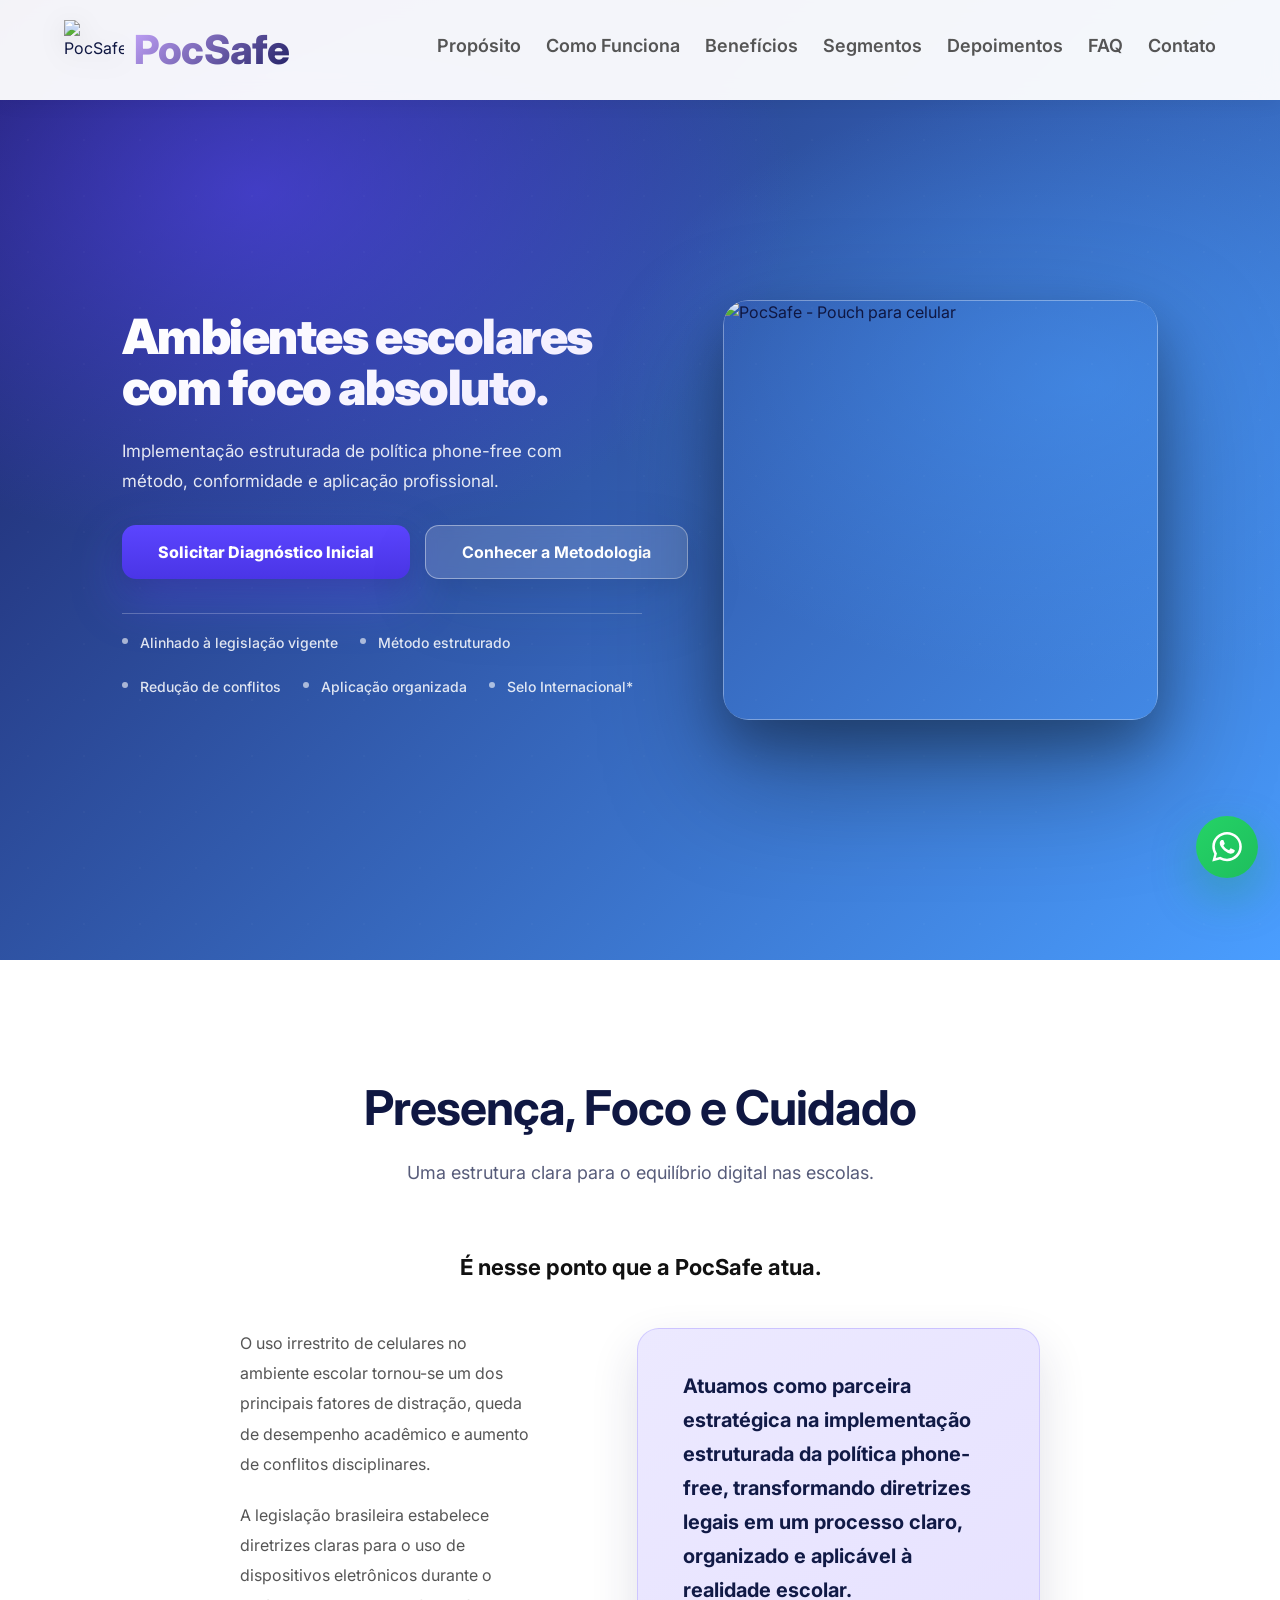
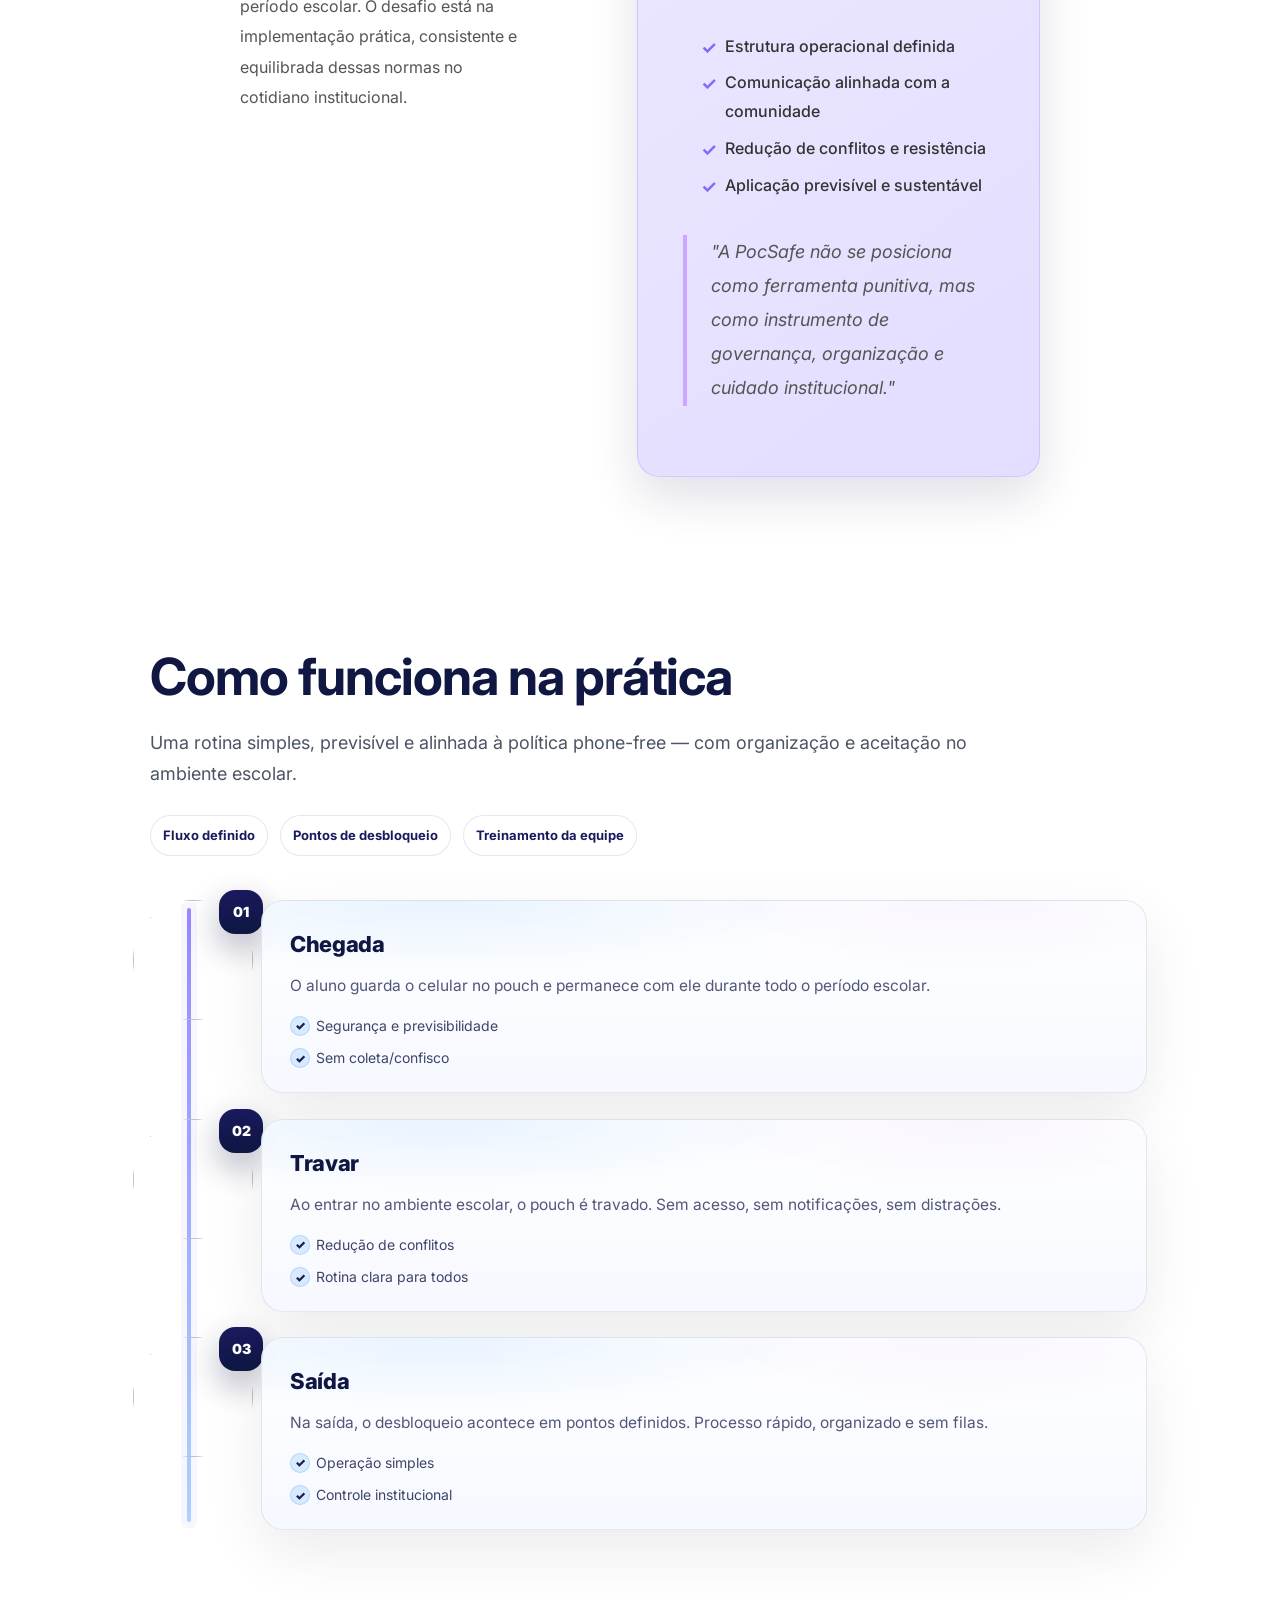
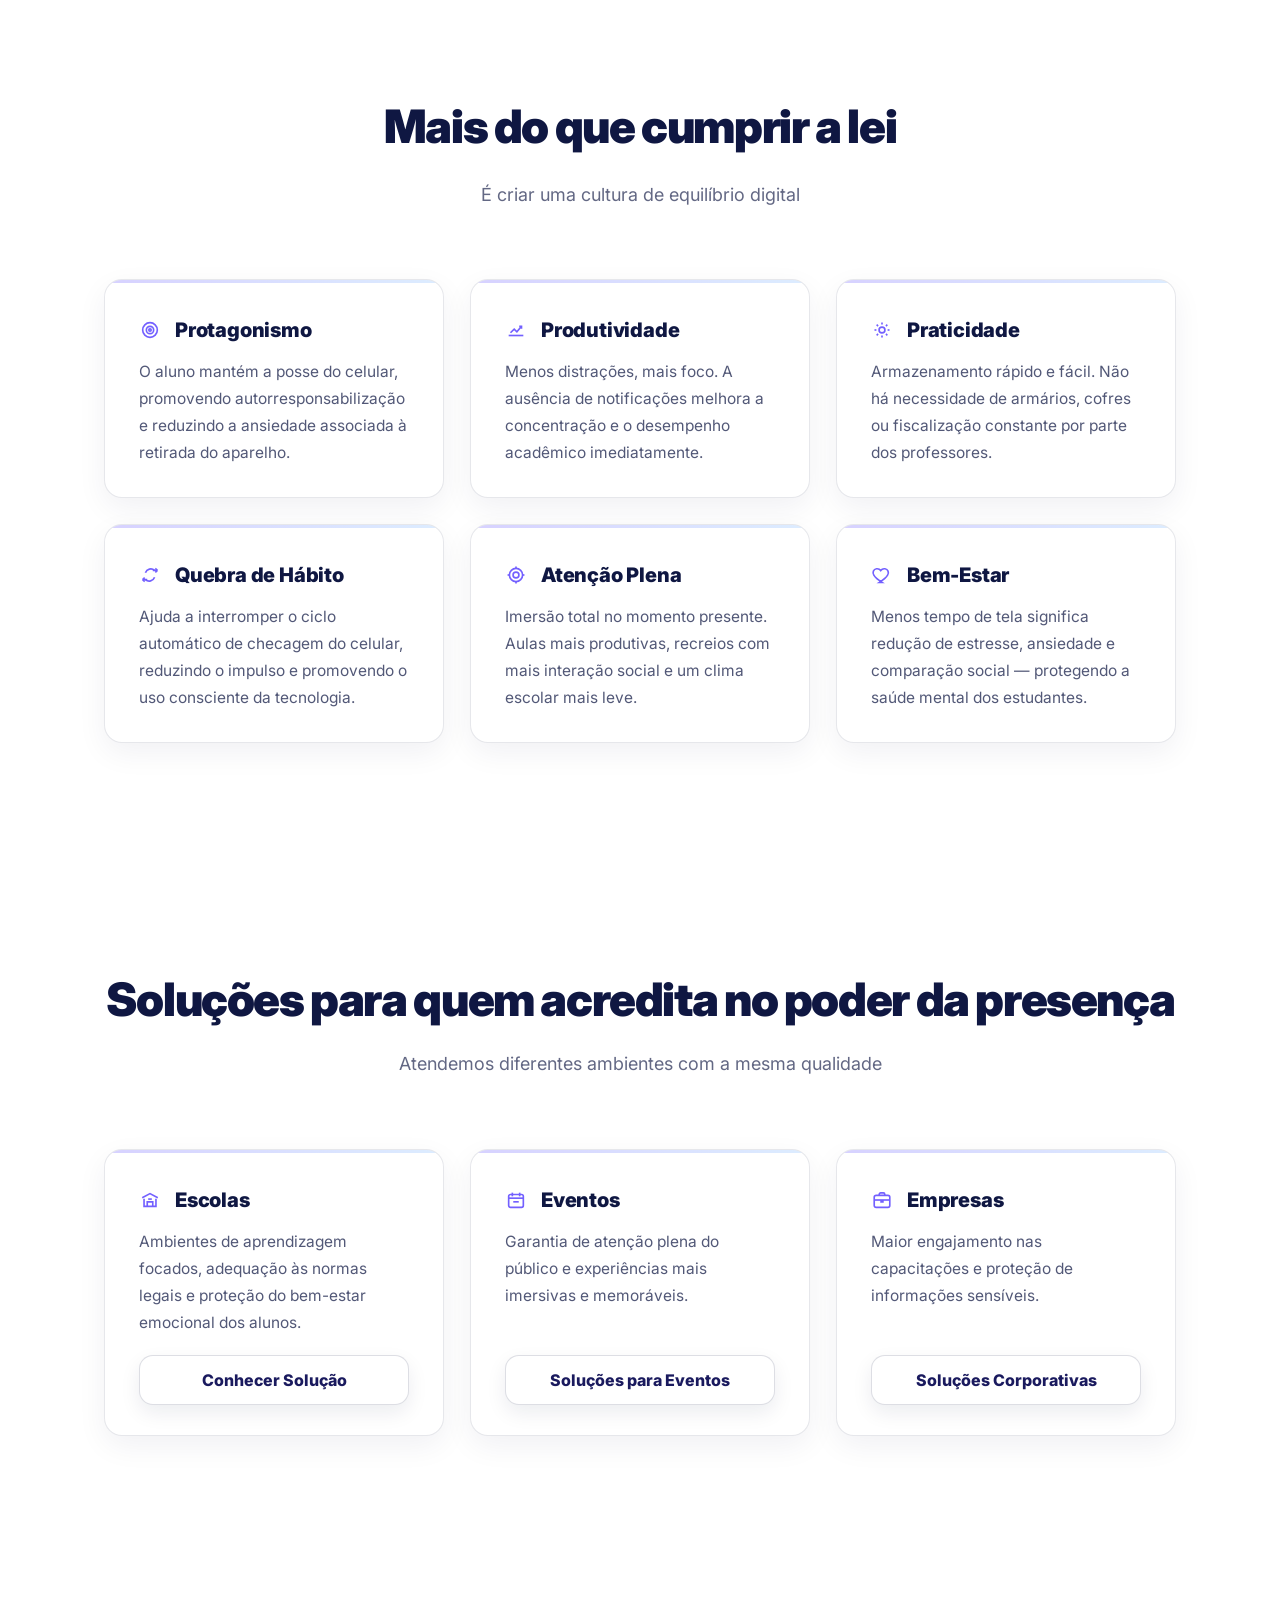
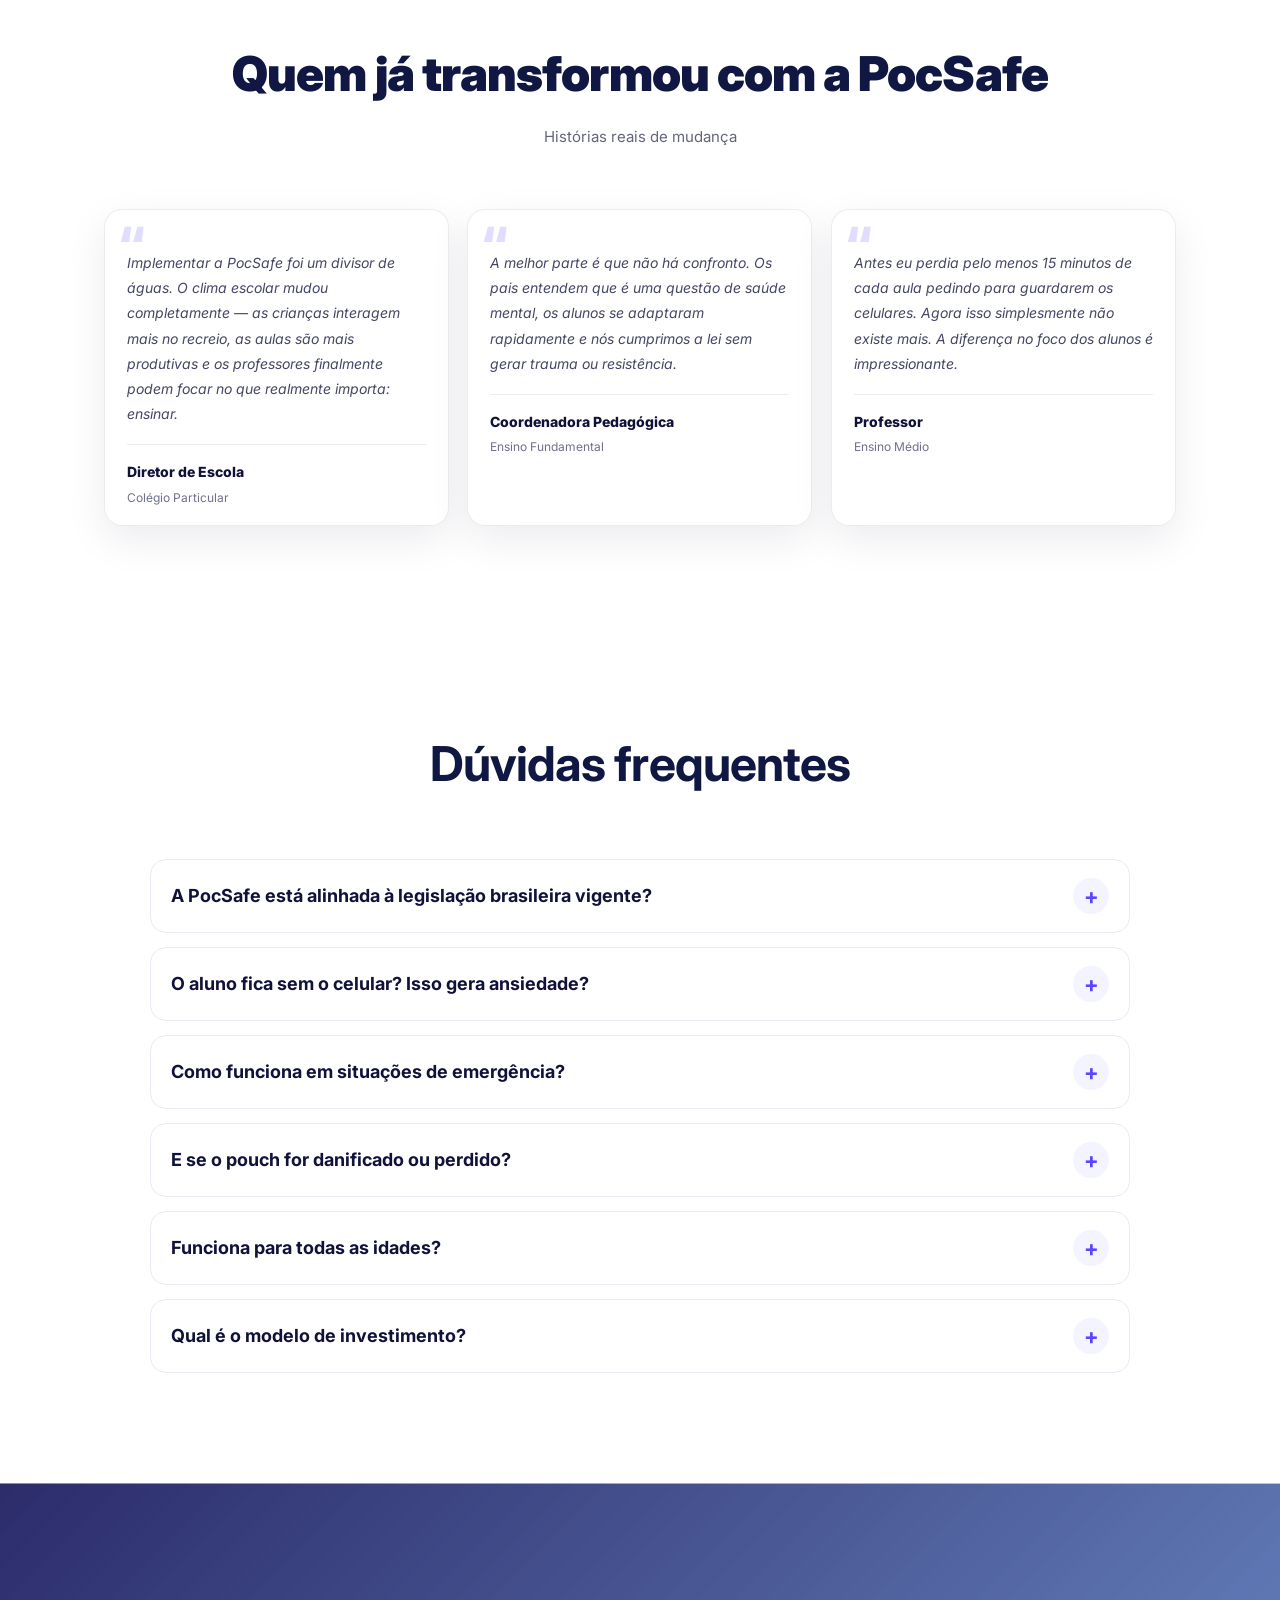
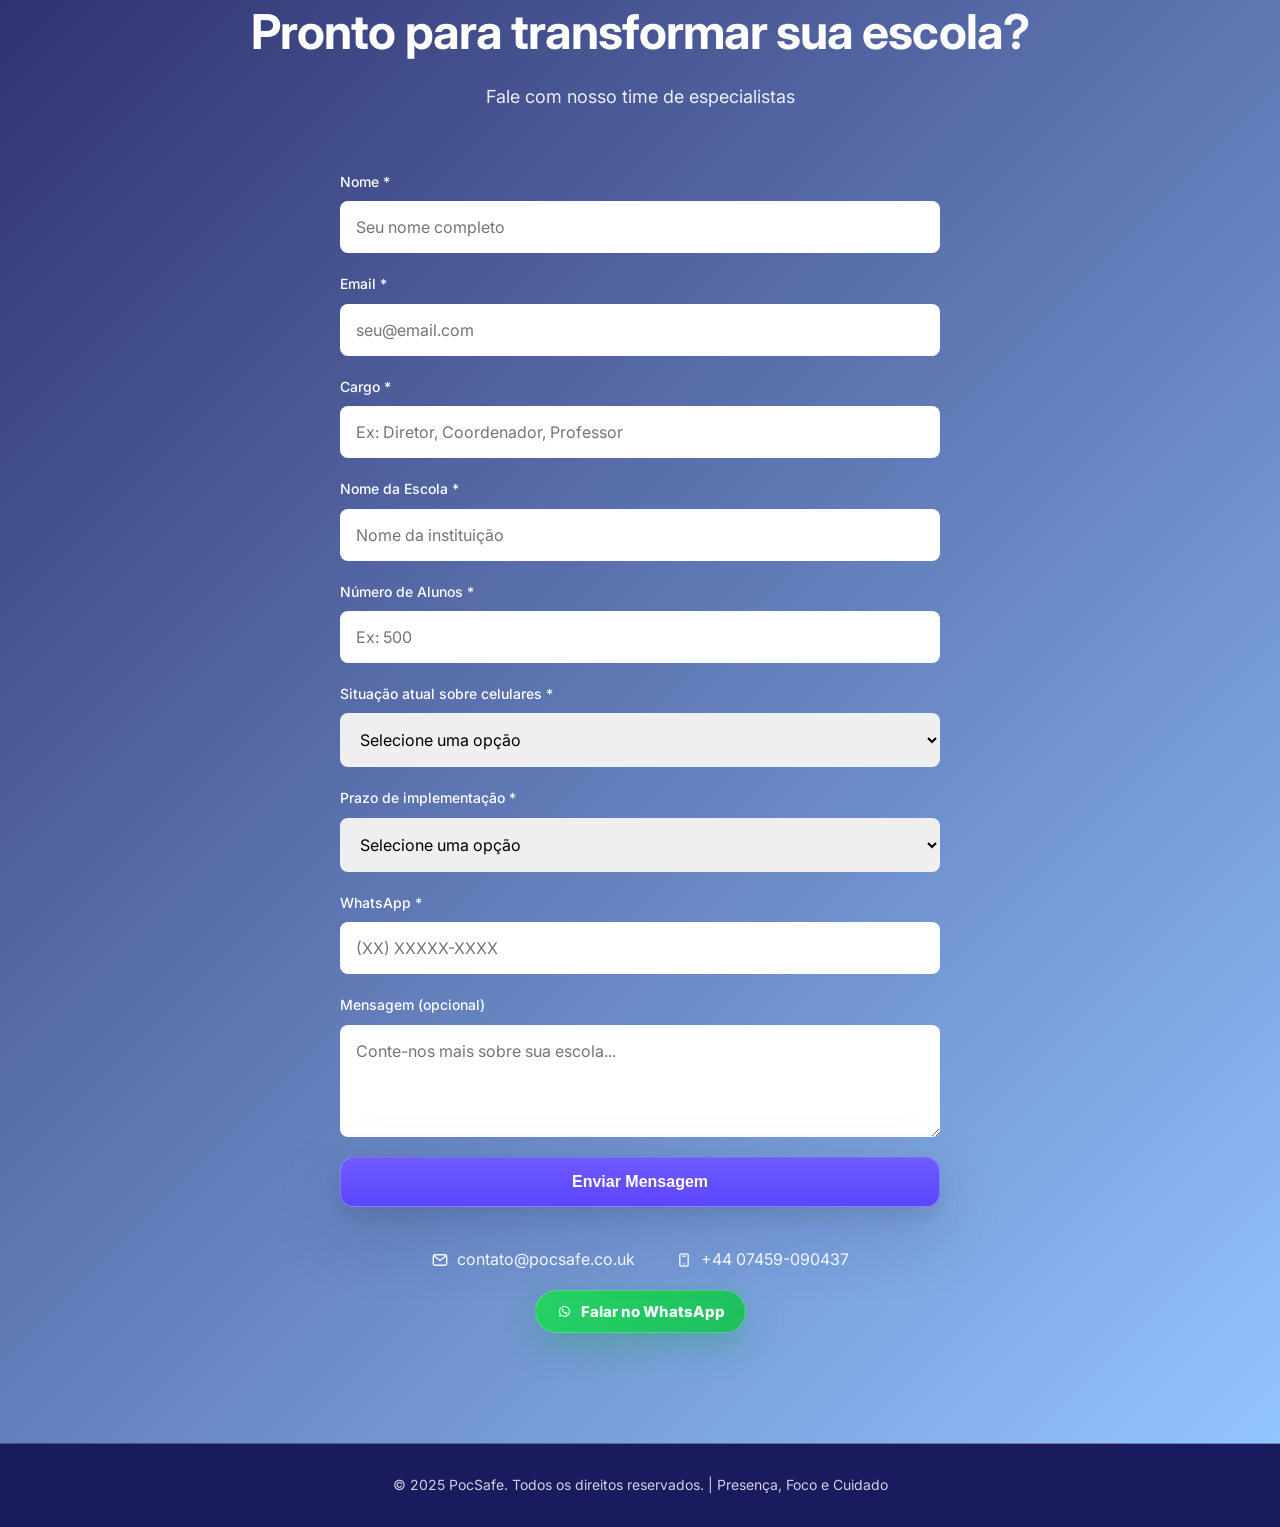
==== index.html @ 7e81cabc "Add files via upload" ====
<!doctype html>
<html lang="pt-BR">
  <head>
    <meta charset="UTF-8" />
    <meta name="viewport" content="width=device-width, initial-scale=1.0" />
    <title>PocSafe - Conectados ao que importa</title>

    <!-- Fonte do Google -->
    <link
      href="https://fonts.googleapis.com/css2?family=Inter:wght@300;400;500;600;700;800;900&display=swap"
      rel="stylesheet"
    />

    <!-- CSS -->
    <link rel="stylesheet" href="styles.css" />
  </head>
  <body>
    <!-- NAVEGAÇÃO -->
    <nav class="nav">
      <div
        class="brand"
        onclick="voltarAoTopo()"
        role="button"
        aria-label="Voltar ao topo"
      >
        <img
          class="brand-mark"
          src="assets/images/logo-120.png"
          srcset="assets/images/logo-120.png 1x, assets/images/logo-240.png 2x"
          alt="PocSafe"
          width="60"
          height="60"
          decoding="async"
        />
        <span class="brand-text">PocSafe</span>
      </div>

      <ul class="nav-links" id="navLinks">
        <li><a href="#proposito">Propósito</a></li>
        <li><a href="#como-funciona">Como Funciona</a></li>
        <li><a href="#beneficios">Benefícios</a></li>
        <li><a href="#segmentos">Segmentos</a></li>
        <li><a href="#depoimentos">Depoimentos</a></li>
        <li><a href="#faq">FAQ</a></li>
        <li><a href="#contato">Contato</a></li>
      </ul>

      <button
        class="mobile-menu"
        type="button"
        onclick="toggleMenu()"
        aria-label="Abrir menu"
      >
        <span></span>
        <span></span>
        <span></span>
      </button>
    </nav>

    <main>
      <!-- HERO -->
      <section class="hero" id="topo">
        <div class="container hero-inner">
          <!-- LEFT -->
          <div class="hero-left">
            <h1 class="hero-title">Ambientes escolares com foco absoluto.</h1>

            <p class="hero-subtitle">
              Implementação estruturada de política phone-free com método,
              conformidade e aplicação profissional.
            </p>

            <div class="hero-buttons">
              <a href="#contato" class="btn btn-primary"
                ><span class="cta-desktop">Solicitar Diagnóstico Inicial</span
                ><span class="cta-mobile">Solicitar Diagnóstico</span></a
              >
              <a href="#como-funciona" class="btn btn-secondary"
                ><span class="cta-desktop">Conhecer a Metodologia</span
                ><span class="cta-mobile">Ver Metodologia</span></a
              >
            </div>

            <div class="hero-features-inline">
              <span>Alinhado à legislação vigente</span>
              <span>Método estruturado</span>
              <span>Redução de conflitos</span>
              <span>Aplicação organizada</span>
              <span class="has-tooltip">
                Selo Internacional*
                <span class="tooltip-text">
                  *O selo é concedido por entidade certificadora independente
                  sediada no Reino Unido. A PocSafe atua como parceira
                  estratégica e intermediadora do processo no Brasil.*
                </span>
              </span>
            </div>
          </div>

          <!-- RIGHT -->
          <div class="hero-right">
            <div class="hero-image-wrap">
              <img
                src="assets/images/alunocorredor-960.png"
                srcset="
                  assets/images/alunocorredor-960.png  960w,
                  assets/images/alunocorredor.png     1536w
                "
                sizes="(max-width: 980px) 92vw, 580px"
                alt="PocSafe - Pouch para celular"
                class="hero-image"
                loading="eager"
                decoding="async"
              />
            </div>
          </div>
        </div>
      </section>

      <!-- PROPÓSITO -->
      <section class="section proposito" id="proposito">
        <div class="container">
          <h2 class="section-title animate-on-scroll">
            Presença, Foco e Cuidado
          </h2>

          <p class="section-subtitle animate-on-scroll">
            Uma estrutura clara para o equilíbrio digital nas escolas.
          </p>

          <div class="proposito-content animate-on-scroll">
            <p class="highlight">É nesse ponto que a PocSafe atua.</p>

            <div class="proposito-grid">
              <div class="proposito-left">
                <p>
                  O uso irrestrito de celulares no ambiente escolar tornou-se um
                  dos principais fatores de distração, queda de desempenho
                  acadêmico e aumento de conflitos disciplinares.
                </p>

                <p>
                  A legislação brasileira estabelece diretrizes claras para o
                  uso de dispositivos eletrônicos durante o período escolar. O
                  desafio está na implementação prática, consistente e
                  equilibrada dessas normas no cotidiano institucional.
                </p>
              </div>

              <div class="proposito-right">
                <p class="manifesto">
                  Atuamos como parceira estratégica na implementação estruturada
                  da política phone-free, transformando diretrizes legais em um
                  processo claro, organizado e aplicável à realidade escolar.
                </p>

                <ul class="proposito-list">
                  <li>Estrutura operacional definida</li>
                  <li>Comunicação alinhada com a comunidade</li>
                  <li>Redução de conflitos e resistência</li>
                  <li>Aplicação previsível e sustentável</li>
                </ul>

                <div class="quote">
                  "A PocSafe não se posiciona como ferramenta punitiva, mas como
                  instrumento de governança, organização e cuidado
                  institucional."
                </div>
              </div>
            </div>
          </div>
        </div>
      </section>

      <!-- COMO FUNCIONA -->
      <section class="como-funciona" id="como-funciona">
        <div class="container">
          <header class="cf-head animate-on-scroll">
            <h2 class="cf-title">Como funciona na prática</h2>
            <p class="cf-subtitle">
              Uma rotina simples, previsível e alinhada à política phone-free —
              com organização e aceitação no ambiente escolar.
            </p>

            <div class="cf-proof">
              <span>Fluxo definido</span>
              <span>Pontos de desbloqueio</span>
              <span>Treinamento da equipe</span>
            </div>
          </header>

          <div class="cf-flow">
            <div class="cf-line" aria-hidden="true"></div>

            <article class="cf-step cf-step-image animate-on-scroll">
              <div class="cf-bubble">
                <div class="cf-badge">01</div>
                <div class="cf-icon" aria-hidden="true">
                  <img
                    src="assets/images/pocsafearrive-square.png"
                    srcset="
                      assets/images/pocsafearrive-square.png      1x,
                      assets/images/pocsafearrive-square-1024.png 2x
                    "
                    alt=""
                    width="120"
                    height="120"
                    decoding="async"
                  />
                </div>
              </div>

              <div class="cf-card">
                <h3>Chegada</h3>
                <p>
                  O aluno guarda o celular no pouch e permanece com ele durante
                  todo o período escolar.
                </p>
                <ul>
                  <li>Segurança e previsibilidade</li>
                  <li>Sem coleta/confisco</li>
                </ul>
              </div>
            </article>

            <article class="cf-step cf-step-image animate-on-scroll">
              <div class="cf-bubble">
                <div class="cf-badge">02</div>
                <div class="cf-icon" aria-hidden="true">
                  <img
                    src="assets/images/pocsafesecure-square.png"
                    srcset="
                      assets/images/pocsafesecure-square.png      1x,
                      assets/images/pocsafesecure-square-1024.png 2x
                    "
                    alt=""
                    width="120"
                    height="120"
                    decoding="async"
                  />
                </div>
              </div>

              <div class="cf-card">
                <h3>Travar</h3>
                <p>
                  Ao entrar no ambiente escolar, o pouch é travado. Sem acesso,
                  sem notificações, sem distrações.
                </p>
                <ul>
                  <li>Redução de conflitos</li>
                  <li>Rotina clara para todos</li>
                </ul>
              </div>
            </article>

            <article class="cf-step cf-step-image animate-on-scroll">
              <div class="cf-bubble">
                <div class="cf-badge">03</div>
                <div class="cf-icon" aria-hidden="true">
                  <img
                    src="assets/images/pocsafeopen-square.png"
                    srcset="
                      assets/images/pocsafeopen-square.png      1x,
                      assets/images/pocsafeopen-square-1024.png 2x
                    "
                    alt=""
                    width="120"
                    height="120"
                    decoding="async"
                  />
                </div>
              </div>

              <div class="cf-card">
                <h3>Saída</h3>
                <p>
                  Na saída, o desbloqueio acontece em pontos definidos. Processo
                  rápido, organizado e sem filas.
                </p>
                <ul>
                  <li>Operação simples</li>
                  <li>Controle institucional</li>
                </ul>
              </div>
            </article>
          </div>
        </div>
      </section>

      <!-- BENEFÍCIOS -->
      <section class="section beneficios" id="beneficios">
        <div class="container">
          <h2 class="section-title animate-on-scroll">
            Mais do que cumprir a lei
          </h2>
          <p class="section-subtitle animate-on-scroll">
            É criar uma cultura de equilíbrio digital
          </p>

          <div class="benefits-grid">
            <div class="benefit-item animate-on-scroll">
              <h3>
                <svg
                  width="22"
                  height="22"
                  viewBox="0 0 24 24"
                  fill="none"
                  stroke="currentColor"
                  stroke-width="1.8"
                  aria-hidden="true"
                >
                  <circle cx="12" cy="12" r="8"></circle>
                  <circle cx="12" cy="12" r="4"></circle>
                  <circle cx="12" cy="12" r="1.3"></circle>
                </svg>
                Protagonismo
              </h3>
              <p>
                O aluno mantém a posse do celular, promovendo
                autorresponsabilização e reduzindo a ansiedade associada à
                retirada do aparelho.
              </p>
            </div>

            <div class="benefit-item animate-on-scroll">
              <h3>
                <svg
                  width="22"
                  height="22"
                  viewBox="0 0 24 24"
                  fill="none"
                  stroke="currentColor"
                  stroke-width="1.8"
                  aria-hidden="true"
                >
                  <path d="M4 18h16"></path>
                  <path d="M6 15l4-4 3 3 5-6"></path>
                  <path d="M15.5 8H18v2.5"></path>
                </svg>
                Produtividade
              </h3>
              <p>
                Menos distrações, mais foco. A ausência de notificações melhora
                a concentração e o desempenho acadêmico imediatamente.
              </p>
            </div>

            <div class="benefit-item animate-on-scroll">
              <h3>
                <svg
                  width="22"
                  height="22"
                  viewBox="0 0 24 24"
                  fill="none"
                  stroke="currentColor"
                  stroke-width="1.8"
                  aria-hidden="true"
                >
                  <circle cx="12" cy="12" r="3.2"></circle>
                  <path d="M12 3.8v2.1"></path>
                  <path d="M12 18.1v2.1"></path>
                  <path d="M3.8 12h2.1"></path>
                  <path d="M18.1 12h2.1"></path>
                  <path d="M6.2 6.2l1.5 1.5"></path>
                  <path d="M16.3 16.3l1.5 1.5"></path>
                  <path d="M6.2 17.8l1.5-1.5"></path>
                  <path d="M16.3 7.7l1.5-1.5"></path>
                </svg>
                Praticidade
              </h3>
              <p>
                Armazenamento rápido e fácil. Não há necessidade de armários,
                cofres ou fiscalização constante por parte dos professores.
              </p>
            </div>

            <div class="benefit-item animate-on-scroll">
              <h3>
                <svg
                  width="22"
                  height="22"
                  viewBox="0 0 24 24"
                  fill="none"
                  stroke="currentColor"
                  stroke-width="1.8"
                  aria-hidden="true"
                >
                  <path d="M20 7h-5"></path>
                  <path d="M20 7l-2.2-2.2"></path>
                  <path d="M20 7l-2.2 2.2"></path>
                  <path d="M4 17h5"></path>
                  <path d="M4 17l2.2-2.2"></path>
                  <path d="M4 17l2.2 2.2"></path>
                  <path d="M7 9.5A6.2 6.2 0 0 1 17 7"></path>
                  <path d="M17 14.5A6.2 6.2 0 0 1 7 17"></path>
                </svg>
                Quebra de Hábito
              </h3>
              <p>
                Ajuda a interromper o ciclo automático de checagem do celular,
                reduzindo o impulso e promovendo o uso consciente da tecnologia.
              </p>
            </div>

            <div class="benefit-item animate-on-scroll">
              <h3>
                <svg
                  width="22"
                  height="22"
                  viewBox="0 0 24 24"
                  fill="none"
                  stroke="currentColor"
                  stroke-width="1.8"
                  aria-hidden="true"
                >
                  <circle cx="12" cy="12" r="7.2"></circle>
                  <circle cx="12" cy="12" r="3.2"></circle>
                  <path d="M12 2.8v2"></path>
                  <path d="M12 19.2v2"></path>
                  <path d="M2.8 12h2"></path>
                  <path d="M19.2 12h2"></path>
                </svg>
                Atenção Plena
              </h3>
              <p>
                Imersão total no momento presente. Aulas mais produtivas,
                recreios com mais interação social e um clima escolar mais leve.
              </p>
            </div>

            <div class="benefit-item animate-on-scroll">
              <h3>
                <svg
                  width="22"
                  height="22"
                  viewBox="0 0 24 24"
                  fill="none"
                  stroke="currentColor"
                  stroke-width="1.8"
                  aria-hidden="true"
                >
                  <path
                    d="M12 20s-6.7-4.1-8.9-7.8C1.2 9.2 2.7 5.7 6 5.2c2-.3 3.6.5 4.6 2 1-1.5 2.6-2.3 4.6-2 3.3.5 4.8 4 2.9 7-2.2 3.7-8.9 7.8-8.9 7.8Z"
                  ></path>
                </svg>
                Bem-Estar
              </h3>
              <p>
                Menos tempo de tela significa redução de estresse, ansiedade e
                comparação social — protegendo a saúde mental dos estudantes.
              </p>
            </div>
          </div>
        </div>
      </section>

      <!-- SEGMENTOS -->
      <section class="section segmentos" id="segmentos">
        <div class="container">
          <h2 class="section-title animate-on-scroll">
            Soluções para quem acredita no poder da presença
          </h2>
          <p class="section-subtitle animate-on-scroll">
            Atendemos diferentes ambientes com a mesma qualidade
          </p>

          <div class="segments-grid">
            <div class="segment-card animate-on-scroll">
              <h3>
                <svg
                  width="22"
                  height="22"
                  viewBox="0 0 24 24"
                  fill="none"
                  stroke="currentColor"
                  stroke-width="1.8"
                  aria-hidden="true"
                >
                  <path d="M3.5 9.5L12 5l8.5 4.5"></path>
                  <path d="M5.5 10.5V19h13v-8.5"></path>
                  <path d="M9 19v-5h6v5"></path>
                  <path d="M10 11h4"></path>
                </svg>
                Escolas
              </h3>
              <p>
                Ambientes de aprendizagem focados, adequação às normas legais e
                proteção do bem-estar emocional dos alunos.
              </p>
              <a href="#contato" class="btn btn-light">Conhecer Solução</a>
            </div>

            <div class="segment-card animate-on-scroll">
              <h3>
                <svg
                  width="22"
                  height="22"
                  viewBox="0 0 24 24"
                  fill="none"
                  stroke="currentColor"
                  stroke-width="1.8"
                  aria-hidden="true"
                >
                  <rect x="4" y="6" width="16" height="14" rx="2"></rect>
                  <path d="M4 10h16"></path>
                  <path d="M8 4v4"></path>
                  <path d="M16 4v4"></path>
                  <path d="M9 14h6"></path>
                </svg>
                Eventos
              </h3>
              <p>
                Garantia de atenção plena do público e experiências mais
                imersivas e memoráveis.
              </p>
              <a href="#contato" class="btn btn-light">Soluções para Eventos</a>
            </div>

            <div class="segment-card animate-on-scroll">
              <h3>
                <svg
                  width="22"
                  height="22"
                  viewBox="0 0 24 24"
                  fill="none"
                  stroke="currentColor"
                  stroke-width="1.8"
                  aria-hidden="true"
                >
                  <rect x="3.5" y="7" width="17" height="13" rx="2"></rect>
                  <path
                    d="M9 7V5.8C9 5 9.7 4.3 10.5 4.3h3c.8 0 1.5.7 1.5 1.5V7"
                  ></path>
                  <path d="M3.5 12h17"></path>
                  <path d="M11 12v2h2v-2"></path>
                </svg>
                Empresas
              </h3>
              <p>
                Maior engajamento nas capacitações e proteção de informações
                sensíveis.
              </p>
              <a href="#contato" class="btn btn-light">Soluções Corporativas</a>
            </div>
          </div>
        </div>
      </section>

      <!-- DEPOIMENTOS -->
      <section id="depoimentos" class="testimonials section">
        <div class="container">
          <header class="section-head">
            <h2 class="section-title">Quem já transformou com a PocSafe</h2>
            <p class="section-subtitle">Histórias reais de mudança</p>
          </header>

          <div class="testimonials-grid">
            <article class="t-card animate-on-scroll">
              <div class="t-quote">
                Implementar a PocSafe foi um divisor de águas. O clima escolar
                mudou completamente — as crianças interagem mais no recreio, as
                aulas são mais produtivas e os professores finalmente podem
                focar no que realmente importa: ensinar.
              </div>
              <div class="t-meta">
                <div class="t-person">
                  <div class="t-name">Diretor de Escola</div>
                  <div class="t-role">Colégio Particular</div>
                </div>
              </div>
            </article>

            <article class="t-card animate-on-scroll">
              <div class="t-quote">
                A melhor parte é que não há confronto. Os pais entendem que é
                uma questão de saúde mental, os alunos se adaptaram rapidamente
                e nós cumprimos a lei sem gerar trauma ou resistência.
              </div>
              <div class="t-meta">
                <div class="t-person">
                  <div class="t-name">Coordenadora Pedagógica</div>
                  <div class="t-role">Ensino Fundamental</div>
                </div>
              </div>
            </article>

            <article class="t-card animate-on-scroll">
              <div class="t-quote">
                Antes eu perdia pelo menos 15 minutos de cada aula pedindo para
                guardarem os celulares. Agora isso simplesmente não existe mais.
                A diferença no foco dos alunos é impressionante.
              </div>
              <div class="t-meta">
                <div class="t-person">
                  <div class="t-name">Professor</div>
                  <div class="t-role">Ensino Médio</div>
                </div>
              </div>
            </article>
          </div>
        </div>
      </section>

      <!-- FAQ -->
      <section class="section faq" id="faq">
        <div class="container">
          <h2 class="section-title animate-on-scroll">Dúvidas frequentes</h2>

          <div class="faq-wrap">
            <div class="faq-list">
              <div class="faq-item animate-on-scroll">
                <div class="faq-question" data-faq>
                  A PocSafe está alinhada à legislação brasileira vigente?
                  <span class="faq-toggle">+</span>
                </div>
                <div class="faq-answer">
                  Sim. A PocSafe foi desenvolvida para apoiar escolas na
                  implementação estruturada das diretrizes legais sobre uso de
                  dispositivos eletrônicos no ambiente escolar.<br /><br />
                  Nossa solução transforma a orientação normativa em um processo
                  operacional claro, previsível e aplicável à rotina da escola —
                  mantendo o celular inacessível durante o período letivo, sem
                  ruptura ou confronto.
                </div>
              </div>

              <div class="faq-item animate-on-scroll">
                <div class="faq-question" data-faq>
                  O aluno fica sem o celular? Isso gera ansiedade?
                  <span class="faq-toggle">+</span>
                </div>
                <div class="faq-answer">
                  Não. O grande diferencial da PocSafe é que o aparelho
                  permanece com o aluno, sob sua responsabilidade, porém
                  inacessível durante as aulas.<br /><br />
                  Essa abordagem reduz drasticamente a ansiedade associada à
                  retirada do dispositivo ou armazenamento coletivo, preservando
                  segurança emocional e autonomia supervisionada.
                </div>
              </div>

              <div class="faq-item animate-on-scroll">
                <div class="faq-question" data-faq>
                  Como funciona em situações de emergência?
                  <span class="faq-toggle">+</span>
                </div>
                <div class="faq-answer">
                  As bases de desbloqueio são posicionadas em pontos
                  estratégicos definidos pela escola (secretaria, coordenação,
                  enfermaria).<br /><br />
                  Em qualquer situação necessária, o desbloqueio é imediato,
                  mantendo controle institucional sem comprometer a segurança.
                </div>
              </div>

              <div class="faq-item animate-on-scroll">
                <div class="faq-question" data-faq>
                  E se o pouch for danificado ou perdido?
                  <span class="faq-toggle">+</span>
                </div>
                <div class="faq-answer">
                  O kit escolar é dimensionado com unidades de reposição.<br /><br />
                  Além disso, a implementação inclui orientação aos alunos e
                  termos claros de responsabilidade para famílias, garantindo
                  previsibilidade e cuidado com o material.
                </div>
              </div>

              <div class="faq-item animate-on-scroll">
                <div class="faq-question" data-faq>
                  Funciona para todas as idades?
                  <span class="faq-toggle">+</span>
                </div>
                <div class="faq-answer">
                  Sim. A PocSafe atende desde a educação infantil até o ensino
                  médio.<br /><br />
                  A aplicação é adaptada à faixa etária, mas o princípio
                  permanece: dispositivos fisicamente inacessíveis durante o
                  período escolar, com rotina estruturada e supervisionada.
                </div>
              </div>

              <div class="faq-item animate-on-scroll">
                <div class="faq-question" data-faq>
                  Qual é o modelo de investimento?
                  <span class="faq-toggle">+</span>
                </div>
                <div class="faq-answer">
                  Trabalhamos com o modelo de kit institucional, dimensionado
                  conforme o número de alunos.<br /><br />
                  Cada proposta é personalizada para a realidade da escola,
                  considerando fluxo, estrutura física e política interna.<br /><br />
                  <a
                    href="https://wa.me/447459090437?text=Ol%C3%A1%2C%20gostaria%20de%20receber%20informa%C3%A7%C3%B5es%20sobre%20a%20implementa%C3%A7%C3%A3o%20da%20PocSafe%20na%20minha%20escola."
                    target="_blank"
                    rel="noopener noreferrer"
                    >Entre em contato para um diagnóstico inicial sem
                    compromisso.</a
                  >
                </div>
              </div>
            </div>
          </div>
        </div>
      </section>

      <!-- CONTATO -->
      <section class="section contato" id="contato">
        <div class="container">
          <h2 class="section-title animate-on-scroll">
            Pronto para transformar sua escola?
          </h2>
          <p class="section-subtitle animate-on-scroll">
            Fale com nosso time de especialistas
          </p>

          <form
            class="contato-form animate-on-scroll"
            action="https://formspree.io/f/xkovzvwv"
            method="POST"
          >
            <div class="form-group">
              <label>Nome *</label>
              <input
                type="text"
                name="nome"
                placeholder="Seu nome completo"
                required
              />
            </div>

            <div class="form-group">
              <label>Email *</label>
              <input
                type="email"
                name="email"
                placeholder="seu@email.com"
                required
              />
            </div>

            <div class="form-group">
              <label>Cargo *</label>
              <input
                type="text"
                name="cargo"
                placeholder="Ex: Diretor, Coordenador, Professor"
                required
              />
            </div>

            <div class="form-group">
              <label>Nome da Escola *</label>
              <input
                type="text"
                name="escola"
                placeholder="Nome da instituição"
                required
              />
            </div>

            <div class="form-group">
              <label>Número de Alunos *</label>
              <input
                type="number"
                name="numero_alunos"
                placeholder="Ex: 500"
                required
              />
            </div>

            <div class="form-group">
              <label>Situação atual sobre celulares *</label>
              <select class="field" name="situacao_celulares" required>
                <option value="">Selecione uma opção</option>
                <option value="sem_politica">
                  Não temos política definida
                </option>
                <option value="professores_fiscalizam">
                  Professores fiscalizam
                </option>
                <option value="armarios_coletivos">
                  Usamos armários/cofres
                </option>
                <option value="proibido_mas_nao_funciona">
                  Proibido mas não funciona
                </option>
                <option value="outro">Outro</option>
              </select>
            </div>

            <div class="form-group">
              <label>Prazo de implementação *</label>
              <select class="field" name="prazo_implementacao" required>
                <option value="">Selecione uma opção</option>
                <option value="imediato">Imediato</option>
                <option value="1_mes">Em 1 mês</option>
                <option value="3_meses">Em 3 meses</option>
                <option value="6_meses">Em 6 meses</option>
                <option value="ainda_nao_sei">Ainda não sei</option>
              </select>
            </div>

            <div class="form-group">
              <label>WhatsApp *</label>
              <input
                type="tel"
                name="whatsapp"
                placeholder="(XX) XXXXX-XXXX"
                required
              />
            </div>

            <div class="form-group">
              <label>Mensagem (opcional)</label>
              <textarea
                name="mensagem"
                rows="4"
                placeholder="Conte-nos mais sobre sua escola..."
              ></textarea>
            </div>

            <button type="submit" class="btn btn-primary">
              Enviar Mensagem
            </button>
          </form>

          <div class="contact-info">
            <a
              id="contactEmailLink"
              href="mailto:contato@pocsafe.co.uk?subject=Contato%20PocSafe&body=Ol%C3%A1%2C%20gostaria%20de%20saber%20mais%20sobre%20a%20PocSafe.%0A%0ANome%3A%20%0AEscola%3A%20%0ACidade%3A%20%0AN%C2%BA%20de%20alunos%3A%20%0ATelefone%2FWhatsApp%3A%20"
              data-gmail-compose="https://mail.google.com/mail/?view=cm&fs=1&to=contato@pocsafe.co.uk&su=Contato%20PocSafe&body=Ol%C3%A1%2C%20gostaria%20de%20saber%20mais%20sobre%20a%20PocSafe.%0A%0ANome%3A%20%0AEscola%3A%20%0ACidade%3A%20%0AN%C2%BA%20de%20alunos%3A%20%0ATelefone%2FWhatsApp%3A%20"
            >
              <svg
                class="contact-icon"
                viewBox="0 0 24 24"
                fill="none"
                aria-hidden="true"
              >
                <rect
                  x="3"
                  y="5"
                  width="18"
                  height="14"
                  rx="3"
                  stroke="currentColor"
                  stroke-width="1.8"
                />
                <path
                  d="M4.5 7 12 12.5 19.5 7"
                  stroke="currentColor"
                  stroke-width="1.8"
                  stroke-linecap="round"
                  stroke-linejoin="round"
                />
              </svg>
              contato@pocsafe.co.uk</a
            >
            <p>
              <svg
                class="contact-icon"
                viewBox="0 0 24 24"
                fill="none"
                aria-hidden="true"
              >
                <path
                  d="M8.2 3.8h7.6c1 0 1.8.8 1.8 1.8v12.8c0 1-.8 1.8-1.8 1.8H8.2c-1 0-1.8-.8-1.8-1.8V5.6c0-1 .8-1.8 1.8-1.8Z"
                  stroke="currentColor"
                  stroke-width="1.8"
                />
                <path
                  d="M10 6.8h4"
                  stroke="currentColor"
                  stroke-width="1.8"
                  stroke-linecap="round"
                />
                <circle cx="12" cy="17.2" r="1" fill="currentColor" />
              </svg>
              +44 07459-090437
            </p>
          </div>

          <a
            href="https://wa.me/447459090437?text=Ol%C3%A1%2C%20gostaria%20de%20receber%20informa%C3%A7%C3%B5es%20sobre%20a%20implementa%C3%A7%C3%A3o%20da%20PocSafe%20na%20minha%20escola."
            class="btn btn-primary contact-whatsapp-btn"
            target="_blank"
            rel="noopener noreferrer"
            aria-label="Falar no WhatsApp"
            title="Falar no WhatsApp"
          >
            <svg viewBox="0 0 24 24" aria-hidden="true">
              <path
                d="M12.02 4.2c-4.26 0-7.72 3.39-7.72 7.57 0 1.35.37 2.67 1.06 3.83L4.3 19.5l4.01-1.04a7.78 7.78 0 0 0 3.71.95h.01c4.26 0 7.72-3.39 7.72-7.57S16.29 4.2 12.02 4.2Zm0 13.88h-.01a6.44 6.44 0 0 1-3.28-.89l-.23-.13-2.38.62.64-2.32-.14-.24a6.2 6.2 0 0 1-.98-3.35 6.39 6.39 0 0 1 6.38-6.25c1.7 0 3.3.65 4.5 1.84a6.16 6.16 0 0 1 1.88 4.41 6.39 6.39 0 0 1-6.38 6.31Zm3.5-4.73c-.19-.09-1.13-.55-1.3-.62-.17-.06-.3-.09-.42.09-.12.19-.49.62-.6.74-.11.13-.22.14-.4.05-.19-.09-.8-.29-1.52-.93-.56-.5-.95-1.12-1.06-1.31-.11-.19-.01-.3.09-.38.08-.08.19-.22.29-.34.1-.11.13-.19.19-.33.06-.13.03-.24-.02-.33-.05-.09-.42-1.02-.58-1.39-.16-.36-.31-.31-.42-.31h-.36c-.13 0-.33.06-.52.23-.18.19-.67.66-.67 1.58 0 .93.68 1.82.78 1.95.1.13 1.36 2.06 3.3 2.9.46.2.82.31 1.1.39.46.15.88.13 1.2.08.37-.05 1.13-.46 1.29-.9.16-.44.16-.82.11-.91-.05-.08-.17-.13-.36-.23Z"
                fill="currentColor"
              />
            </svg>
            Falar no WhatsApp
          </a>
        </div>
      </section>
    </main>

    <!-- FOOTER -->
    <footer class="footer">
      <p>
        &copy; 2025 PocSafe. Todos os direitos reservados. | Presença, Foco e
        Cuidado
      </p>
    </footer>

    <a
      href="https://wa.me/447459090437?text=Ol%C3%A1%2C%20gostaria%20de%20receber%20informa%C3%A7%C3%B5es%20sobre%20a%20implementa%C3%A7%C3%A3o%20da%20PocSafe%20na%20minha%20escola."
      class="whatsapp-float"
      target="_blank"
      rel="noopener noreferrer"
      aria-label="Falar no WhatsApp"
      title="Falar no WhatsApp"
    >
      <svg viewBox="0 0 24 24" aria-hidden="true">
        <path
          d="M12.02 4.2c-4.26 0-7.72 3.39-7.72 7.57 0 1.35.37 2.67 1.06 3.83L4.3 19.5l4.01-1.04a7.78 7.78 0 0 0 3.71.95h.01c4.26 0 7.72-3.39 7.72-7.57S16.29 4.2 12.02 4.2Zm0 13.88h-.01a6.44 6.44 0 0 1-3.28-.89l-.23-.13-2.38.62.64-2.32-.14-.24a6.2 6.2 0 0 1-.98-3.35 6.39 6.39 0 0 1 6.38-6.25c1.7 0 3.3.65 4.5 1.84a6.16 6.16 0 0 1 1.88 4.41 6.39 6.39 0 0 1-6.38 6.31Zm3.5-4.73c-.19-.09-1.13-.55-1.3-.62-.17-.06-.3-.09-.42.09-.12.19-.49.62-.6.74-.11.13-.22.14-.4.05-.19-.09-.8-.29-1.52-.93-.56-.5-.95-1.12-1.06-1.31-.11-.19-.01-.3.09-.38.08-.08.19-.22.29-.34.1-.11.13-.19.19-.33.06-.13.03-.24-.02-.33-.05-.09-.42-1.02-.58-1.39-.16-.36-.31-.31-.42-.31h-.36c-.13 0-.33.06-.52.23-.18.19-.67.66-.67 1.58 0 .93.68 1.82.78 1.95.1.13 1.36 2.06 3.3 2.9.46.2.82.31 1.1.39.46.15.88.13 1.2.08.37-.05 1.13-.46 1.29-.9.16-.44.16-.82.11-.91-.05-.08-.17-.13-.36-.23Z"
          fill="#ffffff"
        />
      </svg>
    </a>

    <!-- JS -->
    <script src="script.js"></script>
  </body>
</html>
---- styles.css ----
@keyframes gradientMove {
  0% {
    background-position: 0% 50%;
  }
  50% {
    background-position: 100% 50%;
  }
  100% {
    background-position: 0% 50%;
  }
}
@keyframes gradient {
  0% {
    background-position: 0% 50%;
  }
  50% {
    background-position: 100% 50%;
  }
  100% {
    background-position: 0% 50%;
  }
}
.hero-features-inline {
  margin-top: 34px;
  display: flex;
  flex-wrap: wrap;
  gap: 22px;
  font-size: 14px;
  font-weight: 500;
  color: rgba(255, 255, 255, 0.85);
  padding-top: 18px;
  border-top: 1px solid rgba(255, 255, 255, 0.25);
}

.hero-features-inline > span {
  position: relative;
  padding-left: 18px;
}

.hero-features-inline > span::before {
  content: "";
  position: absolute;
  left: 0;
  top: 6px;
  width: 6px;
  height: 6px;
  border-radius: 50%;
  background: rgba(255, 255, 255, 0.6);
}

.has-tooltip {
  cursor: help;
}

.tooltip-text {
  position: absolute;
  left: 50%;
  bottom: calc(100% + 10px);
  transform: translateX(-50%) translateY(6px);
  width: min(360px, 78vw);
  padding: 10px 12px;
  border-radius: 10px;
  background: rgba(15, 23, 66, 0.96);
  color: #ffffff;
  font-size: 12px;
  line-height: 1.45;
  box-shadow: 0 14px 30px rgba(0, 0, 0, 0.28);
  opacity: 0;
  visibility: hidden;
  pointer-events: none;
  z-index: 20;
  transition:
    opacity 0.2s ease,
    transform 0.2s ease,
    visibility 0.2s ease;
}

.tooltip-text::after {
  content: "";
  position: absolute;
  left: 50%;
  top: 100%;
  transform: translateX(-50%);
  border-left: 6px solid transparent;
  border-right: 6px solid transparent;
  border-top: 6px solid rgba(15, 23, 66, 0.96);
}

.has-tooltip:hover .tooltip-text,
.has-tooltip:focus-within .tooltip-text {
  opacity: 1;
  visibility: visible;
  transform: translateX(-50%) translateY(0);
}

.hero .btn {
  padding: 16px 30px;
  border-radius: 12px;
  font-weight: 700;
  font-size: 15px;
}
/* HERO BUTTON SECONDARY CUSTOM */
.hero .btn-secondary {
  background: rgba(255, 255, 255, 0.15);
  color: #ffffff;
  padding: 18px 36px;
  font-weight: 700;
  font-size: 16px;
  border-radius: 14px;
  border: 1px solid rgba(255, 255, 255, 0.4);
  backdrop-filter: blur(6px);
  transition: all 0.2s ease;
}

.hero .btn-secondary:hover {
  background: rgba(255, 255, 255, 0.25);
  transform: translateY(-2px);
}
/* HERO BUTTON PRIMARY CUSTOM */
.hero .btn-primary {
  background: linear-gradient(180deg, #5b45ff 0%, #4a35e6 100%);
  color: #ffffff;
  padding: 18px 36px;
  font-weight: 800;
  font-size: 16px;
  border-radius: 14px;
  box-shadow:
    0 20px 50px rgba(91, 69, 255, 0.35),
    0 8px 20px rgba(0, 0, 0, 0.12);
  border: none;
  transition: all 0.2s ease;
}

.hero .btn-primary:hover {
  transform: translateY(-3px);
  box-shadow:
    0 30px 70px rgba(91, 69, 255, 0.45),
    0 12px 25px rgba(0, 0, 0, 0.15);
}
/* =========================
   1) RESET / BASE
========================= */
* {
  margin: 0;
  padding: 0;
  box-sizing: border-box;
}

html {
  scroll-behavior: smooth;
  scroll-padding-top: -150px;
}

/* VARIÁVEIS DO DESIGN */
:root {
  --primary: #5b45ff;
  --primary-2: #4a9eff;
  --dark: #1a1a5e;
  --accent: #c9a8ff;

  --text: #333;
  --muted: #666;

  --bg: #ffffff;
  --bg-soft: #f8f9fa;

  --radius-lg: 22px;
  --radius-md: 16px;
  --radius-sm: 12px;

  --shadow-sm: 0 8px 18px rgba(0, 0, 0, 0.08);
  --shadow-md: 0 16px 40px rgba(0, 0, 0, 0.12);
  --shadow-lg: 0 30px 80px rgba(0, 0, 0, 0.25);
}

body {
  font-family: "Inter", sans-serif;
  line-height: 1.6;
  color: #333;
  overflow-x: hidden;
  background: linear-gradient(
    165deg,
    #1a1a5e 0%,
    #4a9eff 22%,
    #c9a8ff 48%,
    #7c6cff 72%,
    #1a1a5e 100%
  );
  background-attachment: fixed;
}

.container {
  width: min(1200px, 100%);
  margin: 0 auto;
  padding: 0 5%;
}

.section {
  padding: 100px 0;
}

section {
  scroll-margin-top: 0px;
}

/* =========================
   2) ANIMAÇÕES
========================= */
@keyframes fadeInUp {
  from {
    opacity: 0;
    transform: translateY(30px);
  }
  to {
    opacity: 1;
    transform: translateY(0);
  }
}

.animate-on-scroll {
  opacity: 0;
  transform: translateY(30px);
  transition: all 0.8s ease-out;
}
.animate-on-scroll.visible {
  opacity: 1;
  transform: translateY(0);
}

/* =========================
   3) COMPONENTES
========================= */
.section-title {
  font-size: 48px;
  color: #1a1a5e;
  margin-bottom: 12px;
  font-weight: 700;
}

.section-subtitle {
  font-size: 18px;
  color: #666;
  max-width: 800px;
  margin: 0 auto 60px;
  text-align: center;
}

/* Botões (base) */
.btn {
  display: inline-flex;
  align-items: center;
  justify-content: center;
  gap: 8px;
  padding: 16px 28px;
  border-radius: 14px;
  font-weight: 800;
  font-size: 16px;
  line-height: 1;
  text-decoration: none;
  border: 1px solid rgba(255, 255, 255, 0.35);
  transition:
    transform 0.18s ease,
    filter 0.18s ease,
    box-shadow 0.18s ease,
    background 0.18s ease;
  cursor: pointer;
  white-space: nowrap;
}

.btn:active {
  transform: translateY(0);
}

/* Primário e secundário (default) */
.btn-primary {
  background: linear-gradient(180deg, #6f5bff 0%, #5b45ff 100%);
  color: #fff;
  box-shadow:
    0 26px 70px rgba(20, 35, 90, 0.18),
    0 10px 22px rgba(0, 0, 0, 0.1);
  border-color: rgba(255, 255, 255, 0.22);
}

.btn-primary:hover {
  transform: translateY(-2px);
  filter: brightness(0.96);
  box-shadow:
    0 34px 90px rgba(20, 35, 90, 0.22),
    0 12px 26px rgba(0, 0, 0, 0.12);
}

.btn-secondary {
  background: rgba(255, 255, 255, 0.38);
  color: rgba(22, 22, 70, 0.88);
  box-shadow:
    0 26px 70px rgba(20, 35, 90, 0.1),
    0 10px 22px rgba(0, 0, 0, 0.06);
  border-color: rgba(255, 255, 255, 0.5);
}

.btn-secondary:hover {
  transform: translateY(-2px);
  background: rgba(255, 255, 255, 0.46);
}

/* Botão claro (usado nos cards de Segmentos) */
.btn-light {
  background: #ffffff;
  color: #1a1a5e;
  border-color: rgba(255, 255, 255, 0.8);
  box-shadow: 0 10px 25px rgba(0, 0, 0, 0.12);
}
.btn-light:hover {
  background: #c9a8ff;
  color: #ffffff;
  transform: translateY(-2px);
}

/* =========================
   4) NAV
========================= */
nav {
  position: fixed;
  top: 0;
  width: 100%;
  padding: 18px 5%;
  background: rgba(255, 255, 255, 0.95);
  backdrop-filter: blur(10px);
  z-index: 1000;

  display: flex;
  justify-content: space-between;
  align-items: center;

  box-shadow: 0 2px 20px rgba(0, 0, 0, 0.06);
}
.brand {
  display: flex;
  align-items: center;
  gap: 10px;
  cursor: pointer;
  user-select: none;
}
.brand-mark {
  width: 60px;
  height: auto;
  filter: drop-shadow(0 6px 12px rgba(0, 0, 0, 0.1));
}
.brand-text {
  font-size: 40px;
  font-weight: 800;
  letter-spacing: -0.02em;
  background: linear-gradient(135deg, #c9a8ff 0%, #1a1a5e 100%);
  -webkit-background-clip: text;
  background-clip: text;
  -webkit-text-fill-color: transparent;
}

.nav-links {
  display: flex;
  gap: 25px;
  list-style: none;
}

.nav-links a {
  text-decoration: none;
  color: #555;
  font-weight: 600;
  transition: all 0.3s;
  font-size: 18px;
  position: relative;
  display: inline-block;
  padding-bottom: 8px; /* cria uma zona de hover abaixo do texto */
}

.nav-links a:hover {
  color: var(--accent);
  transform: none; /* evita mexer a área do mouse e causar "flicker" */
}

.nav-links a::after {
  content: "";
  position: absolute;
  left: 0;
  bottom: 2px; /* fica dentro da área do link, não "fora" */
  width: 0;
  height: 3px;
  background: var(--accent);
  transition: width 0.25s ease;
  pointer-events: none; /* underline não captura o mouse */
}

.nav-links a:hover::after {
  width: 100%;
}

.mobile-menu {
  display: none;
  flex-direction: column;
  gap: 5px;
  cursor: pointer;
  background: transparent;
  border: 0;
  padding: 6px;
}

.mobile-menu span {
  width: 25px;
  height: 3px;
  background: #333;
  transition: 0.3s;
}

/* =========================
   5) HERO
========================= */
.hero {
  min-height: 100vh;
  padding: 120px 5% 80px;
  position: relative;
  overflow: hidden;

  background: linear-gradient(135deg, #4a9eff, #7c6cff, #c9a8ff);
  background-size: 300% 300%;
  animation: gradientMove 15s ease infinite;
}

.hero::before {
  content: "";
  position: absolute;
  inset: 0;
  background:
    radial-gradient(
      900px 600px at 15% 20%,
      rgba(91, 69, 255, 0.55),
      rgba(91, 69, 255, 0) 60%
    ),
    radial-gradient(
      800px 500px at 85% 40%,
      rgba(74, 158, 255, 0.45),
      rgba(74, 158, 255, 0) 60%
    );
  pointer-events: none;
}

.hero::before {
  content: "";
  position: absolute;
  inset: 0;
  background: radial-gradient(
    circle,
    rgba(255, 255, 255, 0.12) 1px,
    transparent 1px
  );
  background-size: 56px 56px;
  opacity: 0.25;
  pointer-events: none;
}

.hero-inner {
  position: relative;
  z-index: 2;
  max-width: 1200px;
  margin: 0 auto;

  display: grid;
  grid-template-columns: 1.2fr 1fr;
  gap: 80px;
  align-items: center;
  min-height: calc(100vh - 140px);
}

.hero-left {
  text-align: left;
  max-width: 520px;
  padding-top: 10px;
}

.hero-logo-img {
  width: 58px;
  height: auto;
  filter: drop-shadow(0 10px 22px rgba(0, 0, 0, 0.18));
  margin-bottom: 22px;
}

/* TIPOGRAFIA HERO */
.hero-title {
  font-size: clamp(36px, 3.8vw, 54px);
  font-weight: 900;
  line-height: 1.05;
  letter-spacing: -0.03em;
  margin-bottom: 24px;
  max-width: 520px;

  background: linear-gradient(135deg, #ffffff 0%, #f0ebff 100%);
  -webkit-background-clip: text;
  background-clip: text;
  -webkit-text-fill-color: transparent;
}

.hero-subtitle {
  font-size: 17px;
  color: rgba(255, 255, 255, 0.88);
  max-width: 480px;
  line-height: 1.75;
  margin: 18px 0 28px;
  font-weight: 400;
}

.hero-buttons {
  display: flex;
  gap: 15px;
  flex-wrap: nowrap;
  justify-content: flex-start;
  margin: 26px 0 28px;
}

.hero-checklist {
  list-style: none;
  display: grid;
  gap: 12px;
  margin-top: 10px;
  padding-left: 0;
  color: rgba(255, 255, 255, 0.92);
  font-size: 16px;
}

.hero-checklist li {
  position: relative;
  padding-left: 34px;
  line-height: 1.4;
}

.hero-checklist li::before {
  content: "✓";
  position: absolute;
  left: 0;
  top: 2px;
  width: 20px;
  height: 20px;
  border-radius: 999px;
  display: inline-flex;
  align-items: center;
  justify-content: center;
  background: rgba(255, 255, 255, 0.15);
  border: 1px solid rgba(255, 255, 255, 0.35);
  color: #ffffff;
  font-weight: 700;
  font-size: 13px;
}

.hero-right {
  display: flex;
  justify-content: center;
  align-items: center;
  transform: translateY(10px);
}

.hero-image-wrap {
  width: 100%;
  max-width: 580px;
  border-radius: 26px;
  overflow: hidden;
  position: relative;
  box-shadow:
    0 50px 120px rgba(0, 0, 0, 0.35),
    0 25px 50px rgba(0, 0, 0, 0.25);
}

.hero-image-wrap::after {
  content: "";
  position: absolute;
  inset: 0;
  border-radius: 24px;
  border: 1px solid rgba(255, 255, 255, 0.35);
  pointer-events: none;
}

.hero-image {
  width: 100%;
  height: 420px;
  object-fit: cover;
  display: block;
}

/* =========================
   6) PROPÓSITO
========================= */
.proposito {
  background: transparent;
  text-align: center;
  padding: 30px 6% 100px;
}

.proposito-content {
  max-width: 800px;
  margin: 0 auto;
  text-align: left;
  font-size: 17px;
  line-height: 1.8;
  color: #444;
}

.proposito-content p {
  margin-bottom: 20px;
}

.quote {
  border-left: 4px solid #c9a8ff;
  padding-left: 24px;
  margin: 30px 0;
  font-style: italic;
  color: #555;
  font-size: 18px;
}

.proposito-grid {
  display: grid;
  grid-template-columns: 1.4fr 1.9fr;
  gap: 100px;
  max-width: 1350px;
  margin: 40px auto 0;
}

.proposito-left {
  font-size: 16px;
  line-height: 1.9;
  color: #555;
}

.proposito-right {
  font-size: 17px;
  line-height: 1.9;
  color: #111a46;
  padding: 40px 45px;
  background: linear-gradient(145deg, #ece9ff, #e3ddff);
  border: 1px solid rgba(91, 69, 255, 0.18);
  border-radius: 22px;
  box-shadow: 0 20px 48px rgba(32, 36, 86, 0.14);
}

.highlight {
  text-align: center;
  font-weight: 700;
  font-size: 22px;
  margin: 50px 0 60px;
  color: #111;
}

.manifesto {
  font-weight: 700;
  font-size: 20px;
  line-height: 1.7;
  margin: 0px 0 35px;
}

.proposito-list {
  list-style: none;
  margin: 25px 0 35px;
  padding-left: 18px;
}

.proposito-list li {
  font-size: 16px;
  line-height: 1.8;
  color: #333;
  margin-bottom: 8px;
  padding-left: 24px;
  position: relative;
  font-weight: 500;
}

.proposito-list li::before {
  content: "✓";
  position: absolute;
  left: 0;
  color: #7c6cff;
  font-weight: 700;
  font-size: 18px;
}

@media (max-width: 900px) {
  .proposito-grid {
    grid-template-columns: 1fr;
    gap: 40px;
  }
}

/* =========================
   7) COMO FUNCIONA
========================= */
.como-funciona {
  padding: 50px 6%;
  background: transparent;
}

.cf-head {
  text-align: left;
  max-width: 980px;
  margin: 0 auto 44px;
}

.cf-title {
  font-size: clamp(34px, 4vw, 52px);
  letter-spacing: -0.02em;
  color: #0f1742;
  margin-bottom: 10px;
}

.cf-subtitle {
  font-size: 18px;
  line-height: 1.7;
  color: #4b5563;
  max-width: 820px;
  margin-bottom: 26px;
}

.cf-proof {
  display: flex;
  gap: 12px;
  flex-wrap: wrap;
}

.cf-proof span {
  font-size: 13px;
  font-weight: 700;
  color: #1a1a5e;
  background: rgba(255, 255, 255, 0.78);
  border: 1px solid rgba(15, 23, 66, 0.1);
  padding: 9px 12px;
  border-radius: 999px;
}

.cf-flow {
  width: min(1200px, 100%);
  margin: 0 auto;
  position: relative;
  display: grid;
  gap: 26px;
}

.cf-line {
  position: absolute;
  left: 54px;
  top: 8px;
  bottom: 8px;
  width: 4px;
  background: linear-gradient(
    180deg,
    rgba(91, 69, 255, 0.75),
    rgba(74, 158, 255, 0.55)
  );
  border-radius: 999px;
  opacity: 0.85;
  box-shadow: 0 0 0 6px rgba(91, 69, 255, 0.06);
}

.cf-step {
  display: grid;
  grid-template-columns: 110px 1fr;
  gap: 18px;
  align-items: start;
}

.cf-bubble {
  position: relative;
  width: 112px;
  height: 112px;
  border-radius: 999px;
  background:
    radial-gradient(
      circle at 30% 25%,
      rgba(255, 255, 255, 0.55) 0%,
      rgba(255, 255, 255, 0) 45%
    ),
    linear-gradient(
      180deg,
      rgba(74, 158, 255, 0.22) 0%,
      rgba(201, 168, 255, 0.18) 100%
    ),
    rgba(255, 255, 255, 0.65);
  border: 1px solid rgba(15, 23, 66, 0.12);
  box-shadow: 0 24px 60px rgba(0, 0, 0, 0.1);
  display: grid;
  place-items: center;
}

.cf-badge {
  position: absolute;
  top: -10px;
  right: -10px;
  width: 44px;
  height: 44px;
  border-radius: 16px;
  display: grid;
  place-items: center;
  font-weight: 900;
  color: #fff;
  background: linear-gradient(180deg, #1a1a5e 0%, #0f1742 100%);
  box-shadow: 0 14px 34px rgba(15, 23, 66, 0.32);
  font-size: 14px;
}

.cf-icon {
  width: 46px;
  height: 46px;
  color: #0f1742;
  opacity: 0.95;
}

.cf-icon svg {
  width: 100%;
  height: 100%;
}

.cf-card {
  position: relative;
  overflow: hidden;
  background: linear-gradient(
    180deg,
    rgba(255, 255, 255, 0.92) 0%,
    rgba(245, 248, 255, 0.92) 100%
  );
  border: 1px solid rgba(15, 23, 66, 0.1);
  border-radius: 22px;
  padding: 26px 28px 22px;
  box-shadow: 0 22px 60px rgba(0, 0, 0, 0.08);
}

.cf-card::before {
  content: "";
  position: absolute;
  inset: 0;
  background:
    radial-gradient(
      700px 120px at 20% 0%,
      rgba(74, 158, 255, 0.12),
      rgba(74, 158, 255, 0) 60%
    ),
    radial-gradient(
      520px 120px at 80% 0%,
      rgba(201, 168, 255, 0.1),
      rgba(201, 168, 255, 0) 60%
    );
  pointer-events: none;
}

.cf-card > * {
  position: relative;
  z-index: 1;
}

.cf-card h3 {
  font-size: 22px;
  color: #0f1742;
  margin-bottom: 10px;
  letter-spacing: -0.015em;
  font-weight: 800;
}

.cf-card p {
  color: rgba(15, 23, 66, 0.72);
  font-size: 15.5px;
  line-height: 1.85;
  margin-bottom: 14px;
  max-width: 720px;
}

.cf-card ul {
  margin: 0;
  padding-left: 0;
  list-style: none;
  display: grid;
  gap: 10px;
  color: rgba(15, 23, 66, 0.8);
  font-size: 14px;
  line-height: 1.6;
}

.cf-card li {
  position: relative;
  padding-left: 26px;
  margin: 0;
}

.cf-card ul li::before {
  content: "✓";
  position: absolute;
  left: 0;
  top: 1px;
  width: 18px;
  height: 18px;
  border-radius: 999px;
  display: inline-flex;
  align-items: center;
  justify-content: center;
  font-size: 12px;
  font-weight: 900;
  color: rgba(15, 23, 66, 0.95);
  background: rgba(74, 158, 255, 0.18);
  border: 1px solid rgba(74, 158, 255, 0.28);
}

.cf-card strong {
  color: rgba(15, 23, 66, 0.92);
  font-weight: 800;
}

.cf-step:hover .cf-card {
  box-shadow: 0 34px 90px rgba(0, 0, 0, 0.14);
  transform: translateY(-4px);
  transition:
    transform 0.18s ease,
    box-shadow 0.18s ease;
}

.cf-step:hover .cf-bubble {
  transform: translateY(-3px);
  transition:
    transform 0.18s ease,
    box-shadow 0.18s ease;
}

.cf-step:hover .cf-badge {
  filter: brightness(1.02);
}

@media (max-width: 980px) {
  .cf-head {
    text-align: center;
  }
  .cf-proof {
    justify-content: center;
  }
  .cf-line {
    left: 50%;
    transform: translateX(-50%);
    top: 0;
    bottom: 0;
    opacity: 0.35;
  }
  .cf-step {
    grid-template-columns: 1fr;
    justify-items: center;
    text-align: center;
  }
  .cf-card {
    width: 100%;
    max-width: 680px;
  }
  .cf-card ul {
    text-align: left;
    display: inline-block;
  }
}

@media (max-width: 520px) {
  .cf-bubble {
    width: 96px;
    height: 96px;
  }
  .cf-icon {
    width: 40px;
    height: 40px;
  }
}

/* COMO FUNCIONA - PASSO 01 SOMENTE IMAGEM (SEM CÍRCULO EXTRA) */
#como-funciona .cf-step-image .cf-bubble {
  width: 120px;
  height: 120px;
  background: transparent !important;
  border: 0 !important;
  box-shadow: none !important;
  border-radius: 0;
  display: flex;
  align-items: center;
  justify-content: center;
}

#como-funciona .cf-step-image .cf-bubble::before,
#como-funciona .cf-step-image .cf-bubble::after,
#como-funciona .cf-step-image .cf-icon::before,
#como-funciona .cf-step-image .cf-icon::after {
  content: none !important;
  display: none !important;
}

#como-funciona .cf-step-image .cf-badge {
  display: grid;
}

#como-funciona .cf-step-image .cf-icon {
  width: 120px;
  height: 120px;
  background: transparent !important;
  border: 0 !important;
  box-shadow: none !important;
  border-radius: 50% !important;
  overflow: hidden;
  color: inherit;
  opacity: 1;
  display: flex;
  align-items: center;
  justify-content: center;
}

#como-funciona .cf-step-image .cf-icon img {
  width: 100%;
  height: 100%;
  display: block;
  object-fit: cover;
  object-position: center;
  border-radius: 0;
  background: transparent;
  box-shadow: none;
  image-rendering: auto;
}

/* =========================
   8) BENEFÍCIOS
========================= */
.beneficios {
  background: transparent;
}

.benefits-grid {
  display: grid;
  grid-template-columns: repeat(auto-fit, minmax(300px, 1fr));
  gap: 30px;
  max-width: 1200px;
  margin: 60px auto 0;
}

.benefit-item {
  padding: 30px;
  background: #f8f9fa;
  border-radius: 12px;
  border-left: 4px solid #c9a8ff;
  transition: all 0.3s;
}

.benefit-item:hover {
  background: #f0f0f0;
  transform: translateX(5px);
}

.benefit-item h3 {
  color: #1a1a5e;
  margin-bottom: 10px;
  font-size: 20px;
  display: flex;
  align-items: center;
  gap: 10px;
}

.benefit-item p {
  color: #666;
  font-size: 15px;
}

/* =========================
   9) SEGMENTOS
========================= */
.segmentos {
  background: transparent;
  color: white;
  text-align: center;
}

.segmentos .section-title {
  color: white;
}
.segmentos .section-subtitle {
  color: rgba(255, 255, 255, 0.8);
}

.segments-grid {
  display: grid;
  grid-template-columns: repeat(auto-fit, minmax(300px, 1fr));
  gap: 30px;
  max-width: 1200px;
  margin: 60px auto 0;
}

.segment-card {
  background: rgba(255, 255, 255, 0.1);
  backdrop-filter: blur(10px);
  padding: 40px 30px;
  border-radius: 16px;
  border: 1px solid rgba(255, 255, 255, 0.2);
  text-align: center;
  transition: all 0.3s;
}

.segment-card:hover {
  background: rgba(255, 255, 255, 0.2);
  transform: translateY(-5px);
}

.segment-card h3 {
  font-size: 24px;
  margin-bottom: 15px;
}

.segment-card p {
  color: rgba(255, 255, 255, 0.9);
  margin-bottom: 20px;
  line-height: 1.6;
}

/* =========================
   10) DEPOIMENTOS
========================= */
.testimonials {
  background: #ffffff;
}

.testimonials.section {
  padding: 90px 0;
}

.testimonials .section-head {
  text-align: center;
  margin-bottom: 36px;
}

.testimonials .section-title {
  margin-bottom: 12px;
  font-weight: 900;
}

.testimonials .section-subtitle {
  margin-top: 10px;
  color: rgba(16, 18, 58, 0.65);
  font-size: 15px;
}

.testimonials-grid {
  display: grid;
  grid-template-columns: repeat(3, minmax(0, 1fr));
  gap: 18px;
  align-items: stretch;
}

.t-card {
  position: relative;
  border: 1px solid rgba(16, 18, 58, 0.08);
  background: rgba(255, 255, 255, 0.86);
  border-radius: 18px;
  padding: 22px 22px 18px;
  box-shadow: 0 14px 40px rgba(16, 18, 58, 0.08);
  transition:
    transform 0.22s ease,
    box-shadow 0.22s ease,
    border-color 0.22s ease;
  backdrop-filter: blur(8px);
  overflow: hidden;
}

.t-card:hover {
  transform: translateY(-4px);
  box-shadow: 0 20px 60px rgba(16, 18, 58, 0.12);
  border-color: rgba(91, 69, 255, 0.25);
}

.t-card:before {
  content: "“";
  position: absolute;
  top: 10px;
  left: 14px;
  font-size: 54px;
  line-height: 1;
  color: rgba(91, 69, 255, 0.18);
  font-weight: 800;
}

.t-quote {
  margin-top: 18px;
  color: rgba(16, 18, 58, 0.78);
  font-size: 14px;
  line-height: 1.8;
  font-style: italic;
}

.t-meta {
  margin-top: 18px;
  padding-top: 16px;
  border-top: 1px solid rgba(16, 18, 58, 0.08);
  display: flex;
  align-items: flex-end;
  justify-content: space-between;
  gap: 12px;
}

.t-name {
  font-weight: 800;
  color: #10123a;
  font-size: 14px;
}

.t-role {
  margin-top: 4px;
  color: rgba(16, 18, 58, 0.6);
  font-size: 12px;
}

.t-badge {
  font-size: 11px;
  font-weight: 700;
  padding: 8px 10px;
  border-radius: 999px;
  background: rgba(91, 69, 255, 0.1);
  color: rgba(16, 18, 58, 0.82);
  border: 1px solid rgba(91, 69, 255, 0.18);
  white-space: nowrap;
}

@media (max-width: 980px) {
  .testimonials-grid {
    grid-template-columns: repeat(2, minmax(0, 1fr));
  }
}

@media (max-width: 640px) {
  .testimonials-grid {
    grid-template-columns: 1fr;
  }

  .t-card {
    padding: 20px;
  }
}

/* =========================
   11) FAQ
========================= */
.faq {
  background: #ffffff;
}

.faq-wrap {
  max-width: 980px;
  margin: 56px auto 0;
}

.faq-list {
  display: grid;
  gap: 14px;
}

.faq-item {
  border: 1px solid #e9eaf3;
  border-radius: 16px;
  padding: 18px 20px;
  background: rgba(255, 255, 255, 0.9);
  transition:
    box-shadow 0.22s ease,
    border-color 0.22s ease,
    transform 0.22s ease;
}

.faq-item:hover {
  box-shadow: 0 12px 28px rgba(15, 23, 66, 0.08);
  border-color: rgba(91, 69, 255, 0.2);
}

.faq-question {
  display: flex;
  justify-content: space-between;
  align-items: center;
  gap: 16px;
  font-size: 18px;
  font-weight: 700;
  color: #10123a;
  cursor: pointer;
  line-height: 1.45;
}

.faq-answer {
  color: rgba(16, 18, 58, 0.75);
  line-height: 1.75;
  max-height: 0;
  opacity: 0;
  transform: translateY(-6px);
  overflow: hidden;
  margin-top: 0;
  transition:
    max-height 260ms ease,
    opacity 260ms ease,
    transform 260ms ease,
    margin-top 260ms ease;
}

.faq-answer a {
  color: #2f2abf;
  font-weight: 700;
  text-decoration: underline;
}

.faq-answer a:hover {
  color: #1a1a5e;
}

.faq-item.active .faq-answer {
  max-height: 340px;
  opacity: 1;
  transform: translateY(0);
  margin-top: 12px;
}

.faq-toggle {
  width: 36px;
  height: 36px;
  border-radius: 999px;
  display: inline-flex;
  align-items: center;
  justify-content: center;
  background: #f3f4ff;
  color: #5b45ff;
  font-size: 22px;
  font-weight: 700;
  line-height: 1;
  flex: 0 0 36px;
  transition: transform 260ms ease;
}

.faq-item.active .faq-toggle {
  transform: rotate(45deg);
}

/* =========================
   12) CONTATO
========================= */
.contato {
  background: transparent;
  color: white;
  text-align: center;
}

.contato .section-title {
  color: white;
}
.contato .section-subtitle {
  color: rgba(255, 255, 255, 0.9);
}

.contato-form {
  max-width: 600px;
  margin: 40px auto 0;
  display: grid;
  gap: 20px;
  text-align: left;
}

.form-group {
  display: grid;
  gap: 8px;
}

.form-group label {
  font-weight: 500;
  font-size: 14px;
}

.form-group input,
.form-group textarea,
.field {
  padding: 16px;
  border: none;
  border-radius: 8px;
  font-size: 16px;
  font-family: inherit;
  width: 100%;
}

.form-group input:focus,
.form-group textarea:focus,
.field:focus {
  outline: 2px solid white;
}

.contact-info {
  margin-top: 40px;
  display: flex;
  justify-content: center;
  gap: 40px;
  flex-wrap: wrap;
  text-align: center;
}

.contact-info p {
  display: flex;
  align-items: center;
  gap: 8px;
}

.contact-info a {
  display: flex;
  align-items: center;
  gap: 8px;
  color: inherit;
  text-decoration: none;
}

.contact-info a:hover {
  text-decoration: underline;
}

.contact-icon {
  width: 18px;
  height: 18px;
  flex: 0 0 18px;
  opacity: 0.95;
}

.contact-whatsapp-btn {
  margin: 18px auto 0;
  display: inline-flex;
  align-items: center;
  justify-content: center;
  gap: 8px;
  width: auto;
  padding: 12px 20px;
  border-radius: 999px;
  font-size: 15px;
  font-weight: 800;
  line-height: 1;
  text-decoration: none !important;
  color: #ffffff !important;
  background: linear-gradient(135deg, #25d366, #1ebe5d);
  border: 1px solid rgba(255, 255, 255, 0.22);
  box-shadow: 0 14px 34px rgba(18, 160, 75, 0.3);
  transition:
    transform 0.2s ease,
    box-shadow 0.2s ease,
    filter 0.2s ease;
}

.contact-whatsapp-btn:hover {
  transform: translateY(-2px);
  box-shadow: 0 18px 42px rgba(18, 160, 75, 0.38);
  filter: brightness(1.02);
}

.contact-whatsapp-btn svg {
  width: 17px;
  height: 17px;
  flex: 0 0 17px;
}

@media (max-width: 520px) {
  .contact-whatsapp-btn {
    font-size: 14px;
    padding: 11px 18px;
  }
}

/* =========================
   13) FOOTER
========================= */
.footer {
  background: #1a1a5e;
  color: white;
  text-align: center;
  padding: 30px 5%;
}

.footer p {
  opacity: 0.8;
  font-size: 14px;
}

/* =========================
   14) RESPONSIVO (SEMPRE NO FINAL)
========================= */
@media (max-width: 980px) {
  .hero-inner {
    grid-template-columns: 1fr;
    gap: 40px;
    min-height: auto;
  }

  .hero-left {
    order: 1;
  }
  .hero-right {
    order: 2;
  }

  .hero-left,
  .hero-right {
    transform: none;
  }

  .hero-image-wrap {
    max-width: 100%;
  }
  .hero-image {
    height: auto;
    object-fit: cover;
  }
}

@media (max-width: 768px) {
  .nav-links {
    display: none;
  }
  .mobile-menu {
    display: flex;
  }

  /* menu aberto */
  body.menu-open .nav-links {
    display: flex;
    position: fixed;
    top: 76px;
    right: 0;
    left: 0;
    background: rgba(255, 255, 255, 0.98);
    backdrop-filter: blur(12px);
    flex-direction: column;
    gap: 16px;
    padding: 18px 5%;
    box-shadow: 0 10px 40px rgba(0, 0, 0, 0.08);
  }

  .hero-buttons {
    flex-direction: column;
    width: 100%;
  }

  /* .btn{ width: 100%; } removed to prevent text wrapping */

  .steps,
  .benefits-grid,
  .segments-grid {
    grid-template-columns: 1fr;
  }

  .contact-info {
    flex-direction: column;
    gap: 16px;
  }
}

@media (max-width: 640px) {
  .hero {
    padding: 110px 6% 60px;
  }

  .hero-buttons {
    justify-content: center;
    flex-wrap: wrap;
  }

  .hero-title {
    font-size: 30px;
    line-height: 1.15;
  }

  .hero-checklist {
    font-size: 15px;
  }
}

/* =========================
   LOOK "PRIMEIRO PASSO" + POCSAFE (ADD-ON)
   Cole no final do styles.css
========================= */

/* 1) Fundo geral mais "clean" (o seu está bem carregado) */
body {
  background:
    radial-gradient(
      1200px 600px at 20% 0%,
      rgba(91, 69, 255, 0.2),
      transparent 60%
    ),
    radial-gradient(
      900px 500px at 90% 20%,
      rgba(74, 158, 255, 0.18),
      transparent 55%
    ),
    #ffffff;
  background-attachment: fixed;
  color: #0f1742;
}

/* 2) Navbar com “shrink” (JS abaixo ativa) */
.nav {
  transition:
    padding 0.2s ease,
    background 0.2s ease,
    box-shadow 0.2s ease,
    transform 0.28s ease;
}
.nav.nav--scrolled {
  padding-top: 12px;
  padding-bottom: 12px;
  background: rgba(255, 255, 255, 0.92);
  box-shadow: 0 10px 30px rgba(15, 23, 66, 0.08);
}
.nav.nav--hidden {
  transform: translateY(-120%);
}

/* 3) Seções alternando visual (efeito de blocos do site modelo) */
.section {
  padding: 110px 0;
}
.section-title {
  text-align: center;
  color: #0f1742;
  letter-spacing: -0.02em;
}
.section-subtitle {
  color: rgba(15, 23, 66, 0.7);
}

/* Dá “cara de layout editorial” */
.proposito,
.como-funciona,
.beneficios,
.faq {
  background: transparent;
}

/* Cards com cara premium */
.benefit-item,
.cf-card,
.proposito-right {
  border-radius: 22px;
}

/* Segmentos/Contato ficam “coloridos” como blocos destacados */
.segmentos,
.contato {
  background: linear-gradient(
    135deg,
    rgba(26, 26, 94, 0.92),
    rgba(74, 158, 255, 0.6)
  );
  border-top: 1px solid rgba(255, 255, 255, 0.14);
  border-bottom: 1px solid rgba(255, 255, 255, 0.14);
}

/* 4) HERO menos “pesado” e mais “premium” */
.hero {
  background:
    radial-gradient(
      900px 600px at 20% 20%,
      rgba(91, 69, 255, 0.55),
      transparent 60%
    ),
    radial-gradient(
      800px 500px at 85% 40%,
      rgba(74, 158, 255, 0.45),
      transparent 60%
    ),
    linear-gradient(135deg, #1a1a5e, #4a9eff);
  animation: none; /* tira o “move” constante pra ficar mais sofisticado */
}
.hero::before {
  opacity: 0.18;
}

/* 5) RESULTADOS (stats) */
.resultados {
  background: linear-gradient(
    180deg,
    rgba(245, 248, 255, 0.9),
    rgba(255, 255, 255, 0.9)
  );
  border-top: 1px solid rgba(15, 23, 66, 0.06);
  border-bottom: 1px solid rgba(15, 23, 66, 0.06);
}

.stats-grid {
  display: grid;
  grid-template-columns: repeat(4, minmax(0, 1fr));
  gap: 18px;
  margin-top: 34px;
}

.stat-card {
  background: rgba(255, 255, 255, 0.92);
  border: 1px solid rgba(15, 23, 66, 0.1);
  border-radius: 22px;
  padding: 26px 22px;
  box-shadow: 0 18px 50px rgba(0, 0, 0, 0.08);
  transition:
    transform 0.18s ease,
    box-shadow 0.18s ease;
}
.stat-card:hover {
  transform: translateY(-4px);
  box-shadow: 0 28px 80px rgba(0, 0, 0, 0.12);
}

.stat-number {
  font-size: 48px;
  font-weight: 900;
  letter-spacing: -0.03em;
  background: linear-gradient(135deg, #5b45ff, #4a9eff);
  -webkit-background-clip: text;
  background-clip: text;
  -webkit-text-fill-color: transparent;
}

.stat-label {
  margin-top: 10px;
  color: rgba(15, 23, 66, 0.72);
  font-weight: 700;
  line-height: 1.35;
}

.stats-note {
  margin-top: 18px;
  text-align: center;
  color: rgba(15, 23, 66, 0.55);
  font-size: 13px;
}

/* 7) Stagger visual (quando entrar na tela) */
.animate-on-scroll {
  will-change: transform, opacity;
}

/* 8) Responsivo */
@media (max-width: 980px) {
  .stats-grid {
    grid-template-columns: repeat(2, minmax(0, 1fr));
  }
}
@media (max-width: 520px) {
  .stats-grid {
    grid-template-columns: 1fr;
  }
  .stat-number {
    font-size: 42px;
  }
}

/* 9) Fade + Scale suave nos cards ao entrar na tela */
.stat-card.animate-on-scroll,
.benefit-item.animate-on-scroll,
.segment-card.animate-on-scroll {
  opacity: 0;
  transform: translateY(18px) scale(0.96);
  transition:
    opacity 0.65s cubic-bezier(0.22, 1, 0.36, 1),
    transform 0.65s cubic-bezier(0.22, 1, 0.36, 1);
}

.stat-card.animate-on-scroll.visible,
.benefit-item.animate-on-scroll.visible,
.segment-card.animate-on-scroll.visible {
  opacity: 1;
  transform: translateY(0) scale(1);
}

/* 10) WhatsApp flutuante */
@keyframes pulseWhats {
  0% {
    box-shadow: 0 0 0 0 rgba(37, 211, 102, 0.6);
  }
  70% {
    box-shadow: 0 0 0 15px rgba(37, 211, 102, 0);
  }
  100% {
    box-shadow: 0 0 0 0 rgba(37, 211, 102, 0);
  }
}

.whatsapp-float {
  position: fixed;
  right: 22px;
  bottom: 22px;
  width: 62px;
  height: 62px;
  border-radius: 999px;
  display: grid;
  place-items: center;
  background: linear-gradient(135deg, #25d366, #1ebe5d);
  color: #ffffff;
  box-shadow: 0 18px 45px rgba(18, 160, 75, 0.35);
  animation: pulseWhats 2.5s infinite;
  z-index: 1200;
  transition:
    transform 0.2s ease,
    box-shadow 0.2s ease,
    filter 0.2s ease;
}

.whatsapp-float:hover {
  transform: translateY(-3px) scale(1.03);
  box-shadow: 0 24px 58px rgba(18, 160, 75, 0.45);
  filter: brightness(1.02);
}

.whatsapp-float svg {
  width: 46px;
  height: 46px;
}

@media (max-width: 640px) {
  .whatsapp-float {
    right: 16px;
    bottom: 16px;
    width: 58px;
    height: 58px;
  }
}

/* =========================
   BENEFÍCIOS – POCSAFE 2.0 UPGRADE
========================= */

.beneficios {
  padding: 50px 0 140px;
  background:
    radial-gradient(
      900px 500px at 20% 0%,
      rgba(91, 69, 255, 0.08),
      transparent 60%
    ),
    #ffffff;
}

.benefits-grid {
  gap: 40px;
  margin-top: 80px;
}

.benefit-item {
  background: rgba(255, 255, 255, 0.65);
  backdrop-filter: blur(18px);
  border: 1px solid rgba(91, 69, 255, 0.15);
  border-radius: 28px;
  padding: 40px 36px;
  box-shadow: 0 25px 70px rgba(15, 23, 66, 0.08);
  transition: all 0.35s cubic-bezier(0.4, 0.2, 0.2, 1);
  position: relative;
  overflow: hidden;
}

.benefit-item::before {
  content: "";
  position: absolute;
  inset: 0;
  background: radial-gradient(
    circle at top left,
    rgba(91, 69, 255, 0.08),
    transparent 60%
  );
  pointer-events: none;
}

.benefit-item:hover {
  transform: translateY(-8px);
  box-shadow: 0 35px 90px rgba(15, 23, 66, 0.14);
  border-color: rgba(91, 69, 255, 0.35);
}

.benefit-item h3 {
  font-size: 22px;
  font-weight: 800;
  letter-spacing: -0.01em;
  color: #0f1742;
  margin-bottom: 14px;
}

.benefit-item p {
  font-size: 16px;
  line-height: 1.7;
  color: rgba(15, 23, 66, 0.75);
}

.beneficios .section-title {
  font-size: clamp(40px, 4vw, 56px);
  font-weight: 900;
  letter-spacing: -0.03em;
  margin-bottom: 16px;
}

.beneficios .section-subtitle {
  font-size: 20px;
  color: rgba(15, 23, 66, 0.65);
  max-width: 720px;
}

@media (max-width: 768px) {
  .beneficios {
    padding: 70px 0 90px;
  }

  .benefit-item {
    padding: 28px;
    border-radius: 22px;
  }

  .benefit-item h3 {
    font-size: 20px;
  }
}

/* =========================
   BENEFÍCIOS – AUTORIDADE INSTITUCIONAL (POCSAFE 2.0)
   (Adicionar ao FINAL do styles.css)
========================= */

.beneficios {
  background: #ffffff;
  padding: 110px 0;
}

.beneficios .section-title {
  font-size: clamp(38px, 3.6vw, 54px);
  font-weight: 900;
  letter-spacing: -0.03em;
  color: #0f1742;
  text-align: center;
}

.beneficios .section-subtitle {
  font-size: 18px;
  line-height: 1.65;
  color: rgba(15, 23, 66, 0.65);
  max-width: 760px;
  margin: 0 auto 70px;
  text-align: center;
}

.benefits-grid {
  gap: 26px;
  margin-top: 0;
}

.benefit-item {
  background: #ffffff;
  border: 1px solid rgba(15, 23, 66, 0.1);
  border-radius: 18px;
  padding: 34px 34px 30px;
  box-shadow: 0 10px 30px rgba(15, 23, 66, 0.06);
  transition:
    transform 0.18s ease,
    box-shadow 0.18s ease,
    border-color 0.18s ease;
  position: relative;
  overflow: hidden;
}

/* acento institucional sutil (linha fina no topo) */
.benefit-item::before {
  content: "";
  position: absolute;
  top: 0;
  left: 0;
  right: 0;
  height: 3px;
  background: linear-gradient(
    90deg,
    rgba(91, 69, 255, 0.7),
    rgba(74, 158, 255, 0.55)
  );
  opacity: 0.35;
}

.benefit-item:hover {
  transform: translateY(-3px);
  box-shadow: 0 16px 44px rgba(15, 23, 66, 0.1);
  border-color: rgba(15, 23, 66, 0.16);
}

.benefit-item h3 {
  display: flex;
  align-items: center;
  gap: 12px;
  font-size: 20px;
  font-weight: 850;
  letter-spacing: -0.01em;
  color: #0f1742;
  margin-bottom: 12px;
}

.benefit-item p {
  font-size: 15.5px;
  line-height: 1.75;
  color: rgba(15, 23, 66, 0.72);
}

/* emojis/ícones menos “infantis” (mais discretos) */
.benefit-item h3 span,
.benefit-item h3 img,
.benefit-item h3 svg {
  transform: translateY(1px);
  opacity: 0.9;
}

/* BENEFÍCIOS – CONSISTÊNCIA DE ALTURA (INSTITUCIONAL) */
.benefits-grid {
  align-items: stretch;
}

.benefit-item {
  min-height: 210px;
  display: flex;
  flex-direction: column;
  justify-content: flex-start;
}

@media (max-width: 768px) {
  .beneficios {
    padding: 90px 0;
  }

  .beneficios .section-subtitle {
    margin-bottom: 44px;
    font-size: 16.5px;
  }

  .benefit-item {
    padding: 26px 22px 22px;
    border-radius: 16px;
  }

  .benefit-item h3 {
    font-size: 19px;
  }

  .benefit-item p {
    font-size: 15px;
  }
}

/* BENEFÍCIOS – PADRONIZAÇÃO DE ÍCONES SVG (INSTITUCIONAL) */
.benefit-item h3 svg {
  width: 22px;
  height: 22px;
  flex: 0 0 22px;
  color: #5b45ff;
  margin-right: 2px;
  align-self: center;
  transform: translateY(0);
  transition:
    opacity 0.18s ease,
    transform 0.18s ease;
  opacity: 0.85;
}

.benefit-item:hover h3 svg {
  opacity: 1;
}

/* =========================
   COMO FUNCIONA – REVEAL CADENCIADO (SOMENTE #como-funciona)
========================= */
#como-funciona .cf-head,
#como-funciona .cf-step {
  opacity: 0;
  transform: translateY(22px);
  transition:
    opacity 0.9s cubic-bezier(0.22, 1, 0.36, 1),
    transform 0.9s cubic-bezier(0.22, 1, 0.36, 1);
}

#como-funciona.cf-reveal .cf-head,
#como-funciona.cf-reveal .cf-step {
  opacity: 1;
  transform: translateY(0);
}

/* =========================
   SEGMENTOS – UNIFORME COM BENEFÍCIOS
========================= */
.segmentos {
  background: #ffffff;
  padding: 110px 0;
  color: #0f1742;
  text-align: left;
}

.segmentos .section-title {
  font-size: clamp(38px, 3.6vw, 54px);
  font-weight: 900;
  letter-spacing: -0.03em;
  color: #0f1742;
  text-align: center;
}

.segmentos .section-subtitle {
  font-size: 18px;
  line-height: 1.65;
  color: rgba(15, 23, 66, 0.65);
  max-width: 760px;
  margin: 0 auto 70px;
  text-align: center;
}

.segments-grid {
  gap: 26px;
  margin-top: 0;
  align-items: stretch;
}

.segment-card {
  background: #ffffff;
  border: 1px solid rgba(15, 23, 66, 0.1);
  border-radius: 18px;
  padding: 34px 34px 30px;
  box-shadow: 0 10px 30px rgba(15, 23, 66, 0.06);
  transition:
    transform 0.18s ease,
    box-shadow 0.18s ease,
    border-color 0.18s ease;
  position: relative;
  overflow: hidden;
  min-height: 210px;
  display: flex;
  flex-direction: column;
  justify-content: flex-start;
  text-align: left;
}

.segment-card::before {
  content: "";
  position: absolute;
  top: 0;
  left: 0;
  right: 0;
  height: 3px;
  background: linear-gradient(
    90deg,
    rgba(91, 69, 255, 0.7),
    rgba(74, 158, 255, 0.55)
  );
  opacity: 0.35;
}

.segment-card:hover {
  transform: translateY(-3px);
  box-shadow: 0 16px 44px rgba(15, 23, 66, 0.1);
  border-color: rgba(15, 23, 66, 0.16);
  background: #ffffff;
}

.segment-card h3 {
  font-size: 20px;
  font-weight: 850;
  letter-spacing: -0.01em;
  color: #0f1742;
  margin-bottom: 12px;
}

.segment-card p {
  font-size: 15.5px;
  line-height: 1.75;
  color: rgba(15, 23, 66, 0.72);
  margin-bottom: 18px;
}

.segment-card .btn-light {
  margin-top: auto;
  background: #ffffff;
  color: #1a1a5e;
  border: 1px solid rgba(15, 23, 66, 0.14);
  box-shadow: 0 8px 20px rgba(15, 23, 66, 0.08);
}

.segment-card .btn-light:hover {
  background: #f3f0ff;
  color: #1a1a5e;
  border-color: rgba(91, 69, 255, 0.26);
}

@media (max-width: 768px) {
  .segmentos {
    padding: 90px 0;
  }

  .segmentos .section-subtitle {
    margin-bottom: 44px;
    font-size: 16.5px;
  }

  .segment-card {
    padding: 26px 22px 22px;
    border-radius: 16px;
  }

  .segment-card h3 {
    font-size: 19px;
  }

  .segment-card p {
    font-size: 15px;
  }
}

/* SEGMENTOS – PADRONIZAÇÃO DE ÍCONES SVG (ALINHADO A BENEFÍCIOS) */
.segment-card h3 {
  display: flex;
  align-items: center;
  gap: 12px;
}

.segment-card h3 svg {
  width: 22px;
  height: 22px;
  flex: 0 0 22px;
  color: #5b45ff;
  margin-right: 2px;
  align-self: center;
  transform: translateY(0);
  transition:
    opacity 0.18s ease,
    transform 0.18s ease;
  opacity: 0.85;
}

.segment-card:hover h3 svg {
  opacity: 1;
}

/* =========================
   MOBILE HOTFIX – HERO/NAV SEM CORTE
========================= */
@media (max-width: 768px) {
  .nav {
    padding: 12px 4%;
  }

  .brand {
    gap: 8px;
  }

  .brand-mark {
    width: 44px;
  }

  .brand-text {
    font-size: 24px;
  }

  .hero-left,
  .hero-subtitle,
  .hero-title {
    max-width: 100%;
  }

  .hero-buttons {
    width: 100%;
  }

  .hero .btn {
    width: 100%;
    max-width: 100%;
    white-space: normal;
    line-height: 1.25;
    text-align: center;
    padding: 14px 18px;
    font-size: 15px;
  }
}

@media (max-width: 420px) {
  .brand-text {
    font-size: 21px;
  }

  .hero-title {
    font-size: 28px;
  }

  .hero-subtitle {
    font-size: 16px;
  }
}

@media (max-width: 768px) {
  .hero {
    padding: 104px 0 56px;
  }

  .hero .container {
    padding: 0 4%;
  }

  .hero-left,
  .hero-title,
  .hero-subtitle {
    width: 100%;
    max-width: 100% !important;
  }

  .hero-title,
  .hero-subtitle {
    overflow-wrap: anywhere;
    word-break: normal;
  }

  .hero-buttons {
    width: 100%;
    gap: 10px;
  }

  .hero .btn,
  .hero .btn-primary,
  .hero .btn-secondary {
    width: 100% !important;
    max-width: 100% !important;
    white-space: normal !important;
    text-wrap: balance;
    padding: 14px 14px !important;
    font-size: clamp(14px, 3.9vw, 16px) !important;
    line-height: 1.25;
    text-align: center;
  }
}

/* MOBILE HOTFIX FINAL – PRIORIDADE MÁXIMA */
@media (max-width: 768px) {
  .hero-inner {
    grid-template-columns: 1fr !important;
    gap: 20px !important;
    min-height: auto !important;
  }

  .hero-left,
  .hero-title,
  .hero-subtitle,
  .hero-buttons,
  .hero-features-inline {
    width: 100% !important;
    max-width: 100% !important;
  }

  .hero-title {
    font-size: clamp(30px, 8.2vw, 38px) !important;
    line-height: 1.1 !important;
    overflow-wrap: anywhere !important;
    word-break: break-word !important;
  }

  .hero-subtitle {
    font-size: 15.5px !important;
    line-height: 1.6 !important;
    overflow-wrap: anywhere !important;
    word-break: break-word !important;
  }

  .hero .btn,
  .hero .btn-primary,
  .hero .btn-secondary {
    display: flex !important;
    width: 100% !important;
    max-width: 100% !important;
    min-width: 0 !important;
    white-space: normal !important;
    overflow-wrap: anywhere !important;
    word-break: break-word !important;
    padding: 13px 12px !important;
    font-size: clamp(13px, 3.5vw, 14.5px) !important;
    line-height: 1.22 !important;
    text-align: center !important;
  }

  .hero-features-inline {
    gap: 10px !important;
    font-size: 13px !important;
  }
}

@media (max-width: 420px) {
  .brand-text {
    font-size: 20px !important;
  }

  .brand-mark {
    width: 40px !important;
  }

  .hero-title {
    font-size: 25px !important;
  }
}

/* HERO CTA MOBILE FIX – TEXTO SEM CORTE */
.hero .btn .cta-mobile {
  display: none;
}

@media (max-width: 768px) {
  .hero .hero-buttons {
    display: flex !important;
    flex-direction: column !important;
    width: 100% !important;
    gap: 10px !important;
  }

  .hero .hero-buttons .btn {
    display: block !important;
    width: 100% !important;
    max-width: 100% !important;
    box-sizing: border-box !important;
    min-width: 0 !important;
    padding: 12px 10px !important;
    white-space: normal !important;
    overflow-wrap: break-word !important;
    word-break: normal !important;
    line-height: 1.25 !important;
    text-align: center !important;
  }
}

@media (max-width: 520px) {
  .hero .btn .cta-desktop {
    display: none;
  }

  .hero .btn .cta-mobile {
    display: inline;
  }
}

/* =========================
   RESPONSIVIDADE CONSOLIDADA + POLIMENTO FINAL
========================= */
@media (max-width: 980px) {
  .section {
    padding: 90px 0;
  }

  .proposito {
    padding: 24px 0 84px;
  }

  .hero-inner {
    gap: 32px;
  }

  .section-head {
    margin-bottom: 30px;
  }

  .cf-flow {
    gap: 20px;
  }

  .proposito-grid {
    gap: 28px;
    margin-top: 28px;
  }

  .proposito-right {
    padding: 28px 24px;
  }

  .cf-card {
    padding: 22px 22px 18px;
  }

  .benefit-item,
  .segment-card,
  .t-card {
    min-height: unset;
  }

  .benefits-grid,
  .segments-grid,
  .testimonials-grid {
    gap: 16px;
  }

  .contact-info a,
  .contact-info p {
    justify-content: center;
    flex-wrap: wrap;
  }

  .faq-wrap {
    margin-top: 44px;
  }
}

@media (max-width: 768px) {
  .section {
    padding: 82px 0;
  }

  .hero {
    padding-top: 98px !important;
  }

  .hero-features-inline {
    margin-top: 22px;
    padding-top: 14px;
  }

  .proposito-grid {
    gap: 22px;
  }

  .proposito-right {
    padding: 24px 20px;
  }

  .benefit-item,
  .segment-card {
    padding: 22px 18px 20px;
  }

  .t-card {
    padding: 20px 18px 16px;
  }

  .contato-form {
    gap: 16px;
  }
}

@media (max-width: 640px) {
  .container {
    padding: 0 18px;
  }

  .section {
    padding: 76px 0;
  }

  .section-title {
    font-size: clamp(30px, 8.2vw, 40px);
  }

  .section-subtitle {
    margin-bottom: 38px;
    font-size: 16px;
    line-height: 1.6;
  }

  .cf-head {
    margin-bottom: 30px;
  }

  .cf-title {
    font-size: clamp(30px, 8vw, 40px);
  }

  .cf-subtitle {
    font-size: 16px;
    line-height: 1.6;
  }

  .t-quote {
    font-size: 13.5px;
    line-height: 1.75;
  }

  .t-meta {
    align-items: flex-start;
    flex-direction: column;
  }

  .faq-item {
    padding: 16px 16px;
  }

  .faq-question {
    font-size: 16px;
    gap: 12px;
  }

  .faq-toggle {
    width: 32px;
    height: 32px;
    flex: 0 0 32px;
    font-size: 20px;
  }

  .contact-info {
    gap: 12px;
  }

  .contact-whatsapp-btn {
    width: 100%;
    max-width: 320px;
  }
}

@media (max-width: 420px) {
  .container {
    padding: 0 14px;
  }

  .section {
    padding: 68px 0;
  }

  .brand {
    gap: 6px;
  }

  .hero-title {
    line-height: 1.08 !important;
  }

  .hero-subtitle {
    font-size: 15px !important;
  }

  .hero-features-inline {
    gap: 8px !important;
    font-size: 12.5px !important;
  }

  .proposito-right {
    padding: 22px 18px;
  }

  .faq-question {
    font-size: 15px;
  }

  .faq-answer {
    font-size: 14px;
    line-height: 1.65;
  }

  .contact-info a,
  .contact-info p {
    font-size: 14px;
  }
}
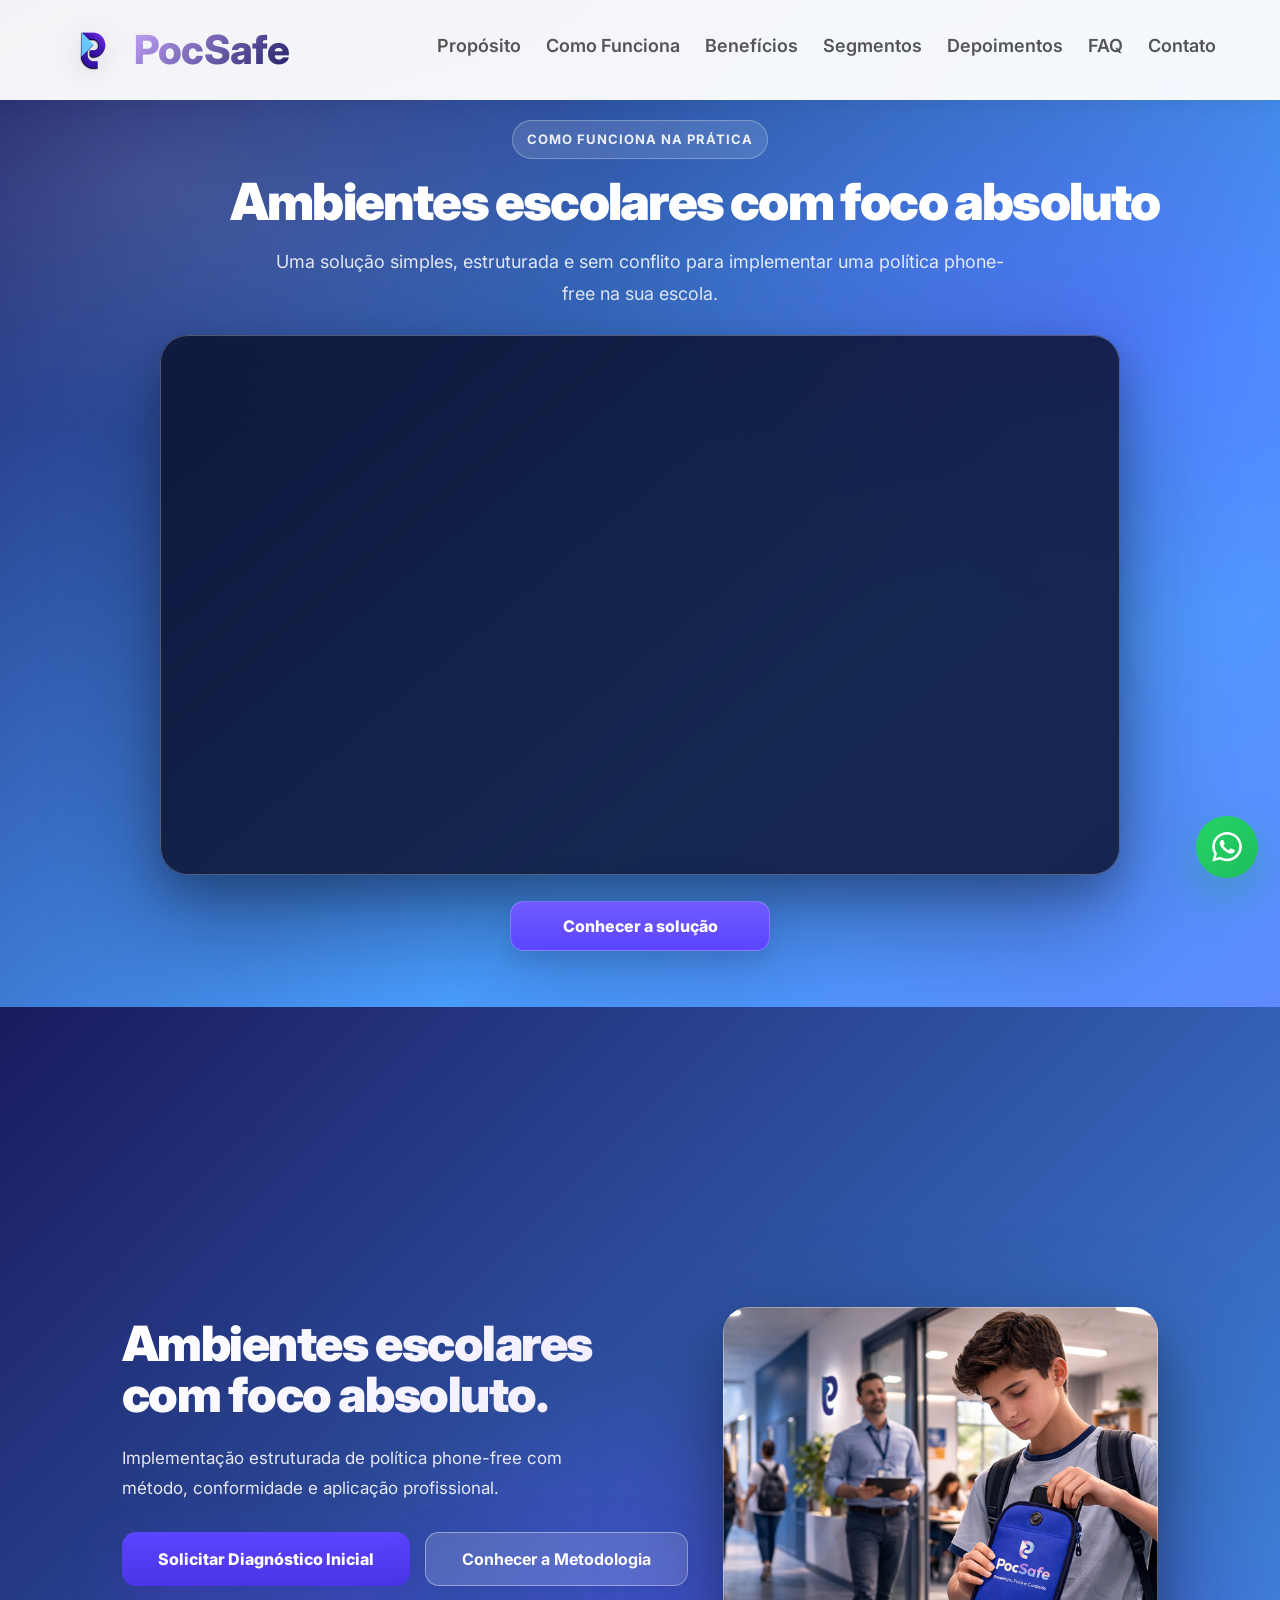
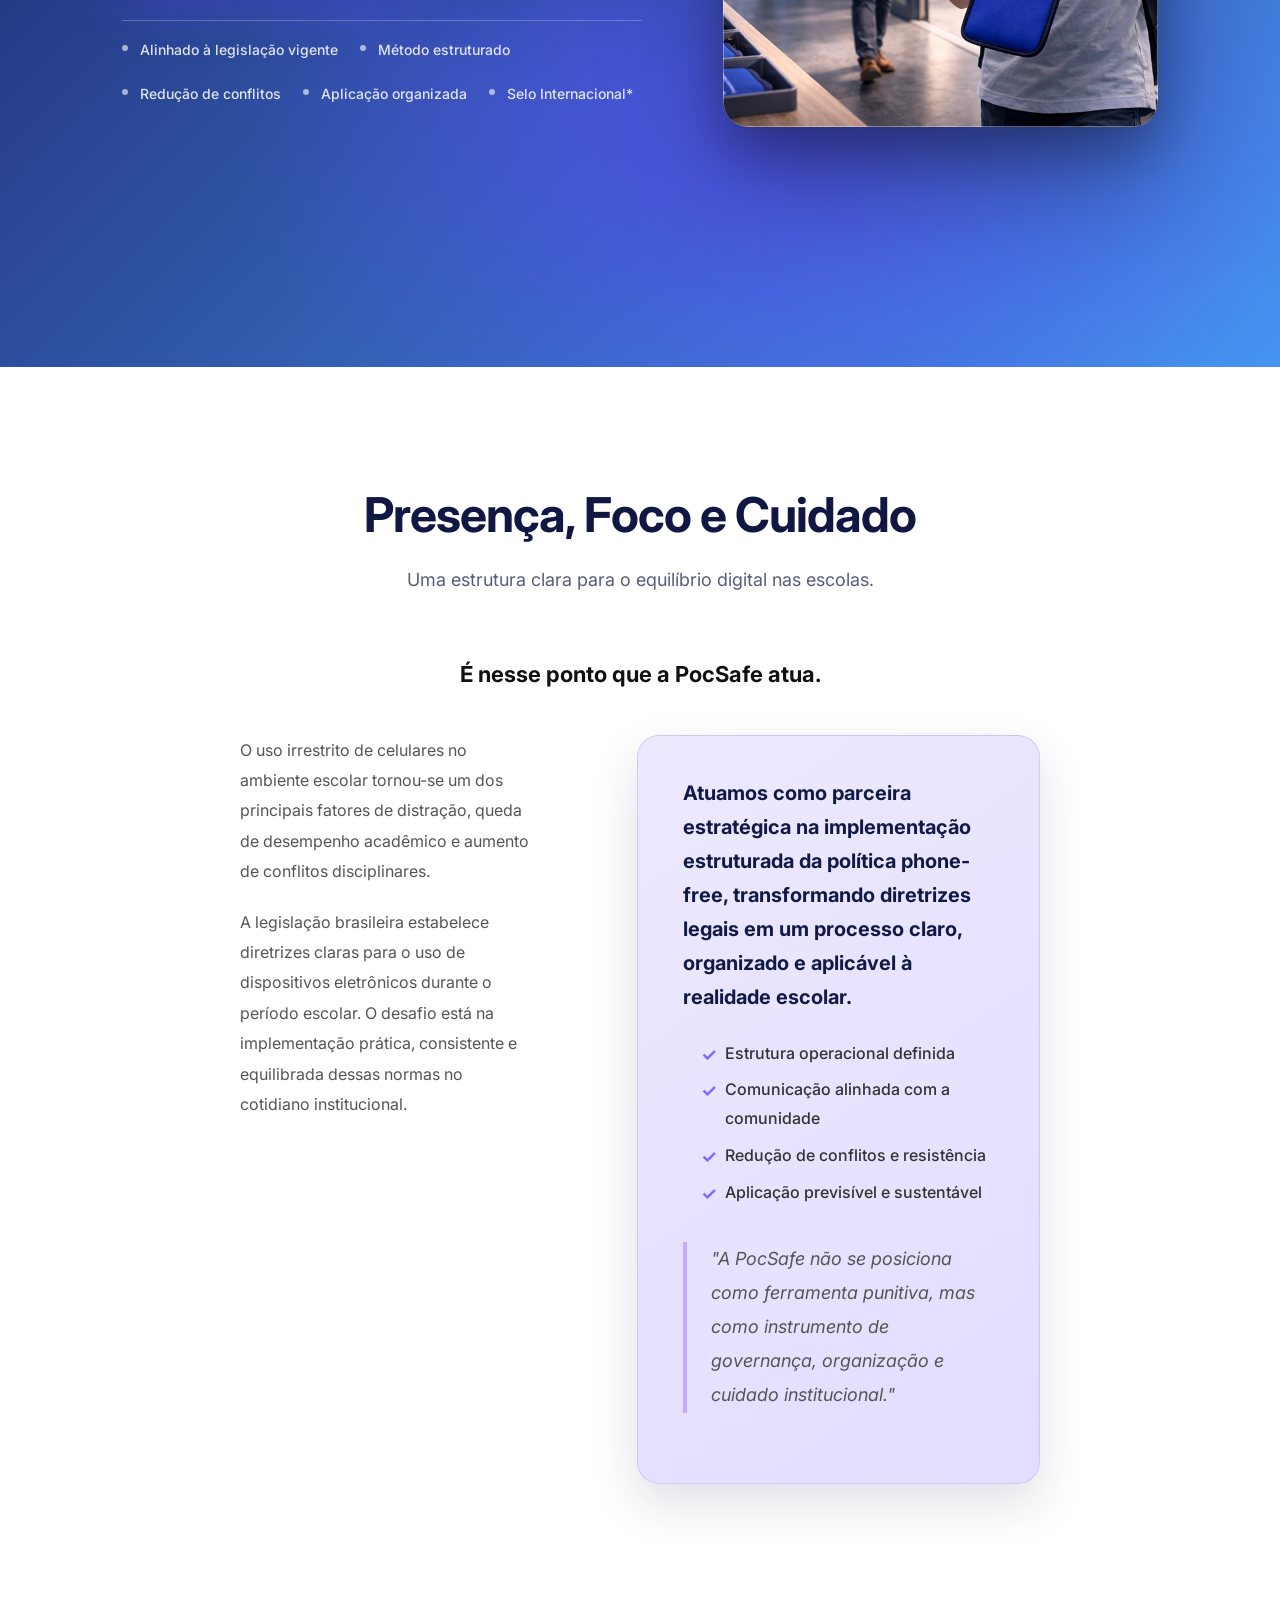
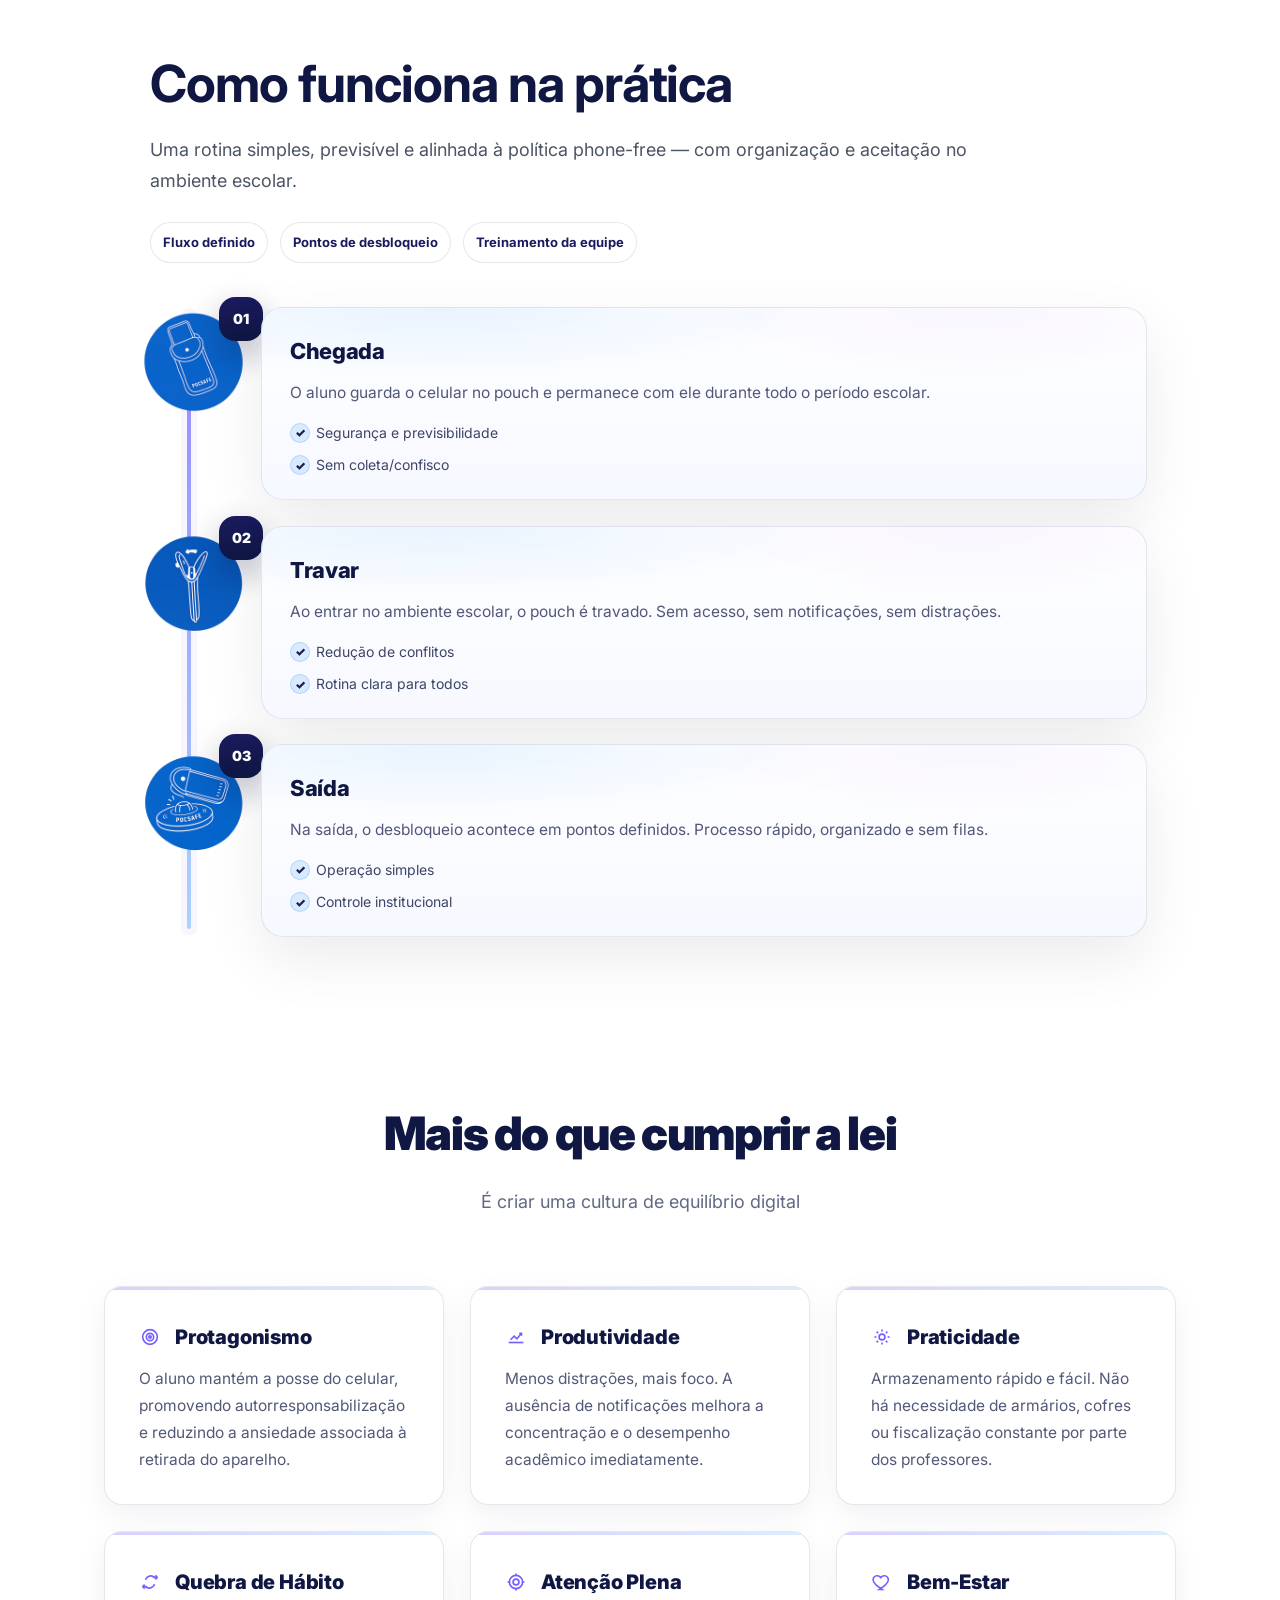
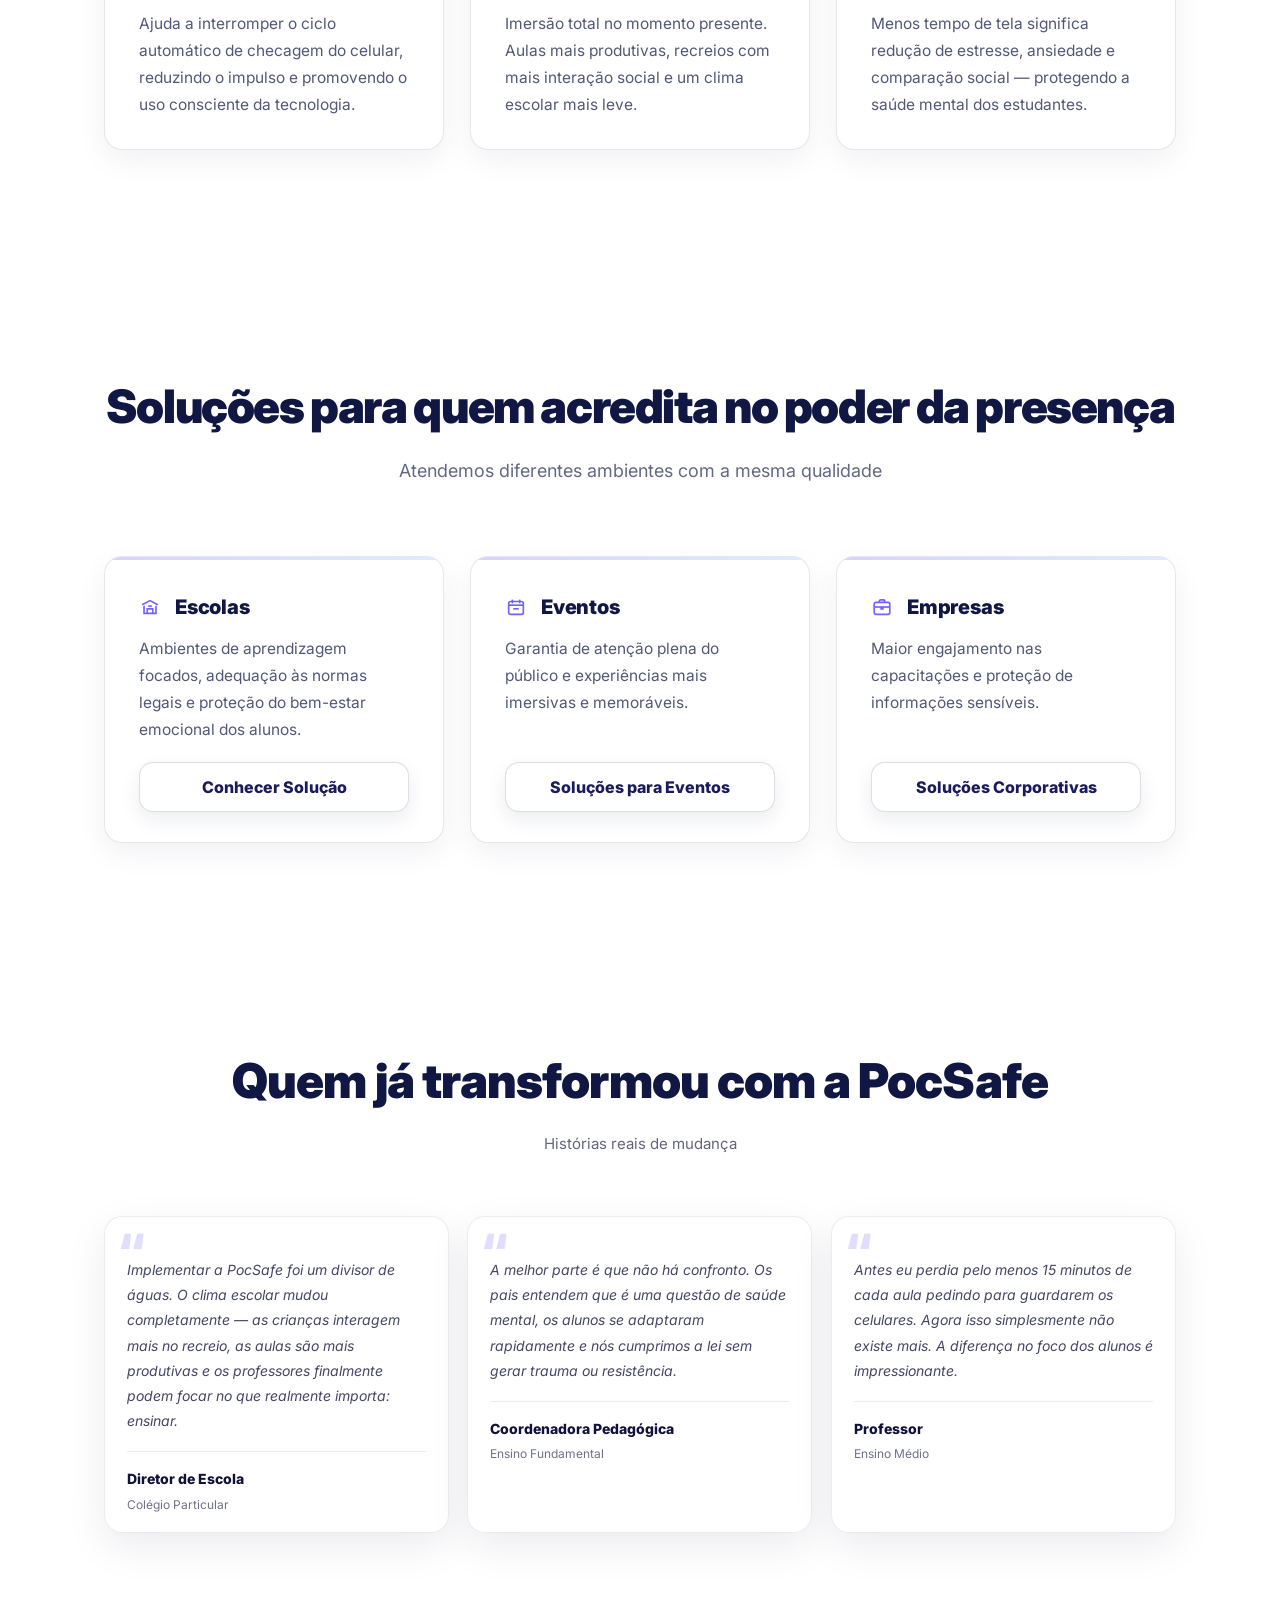
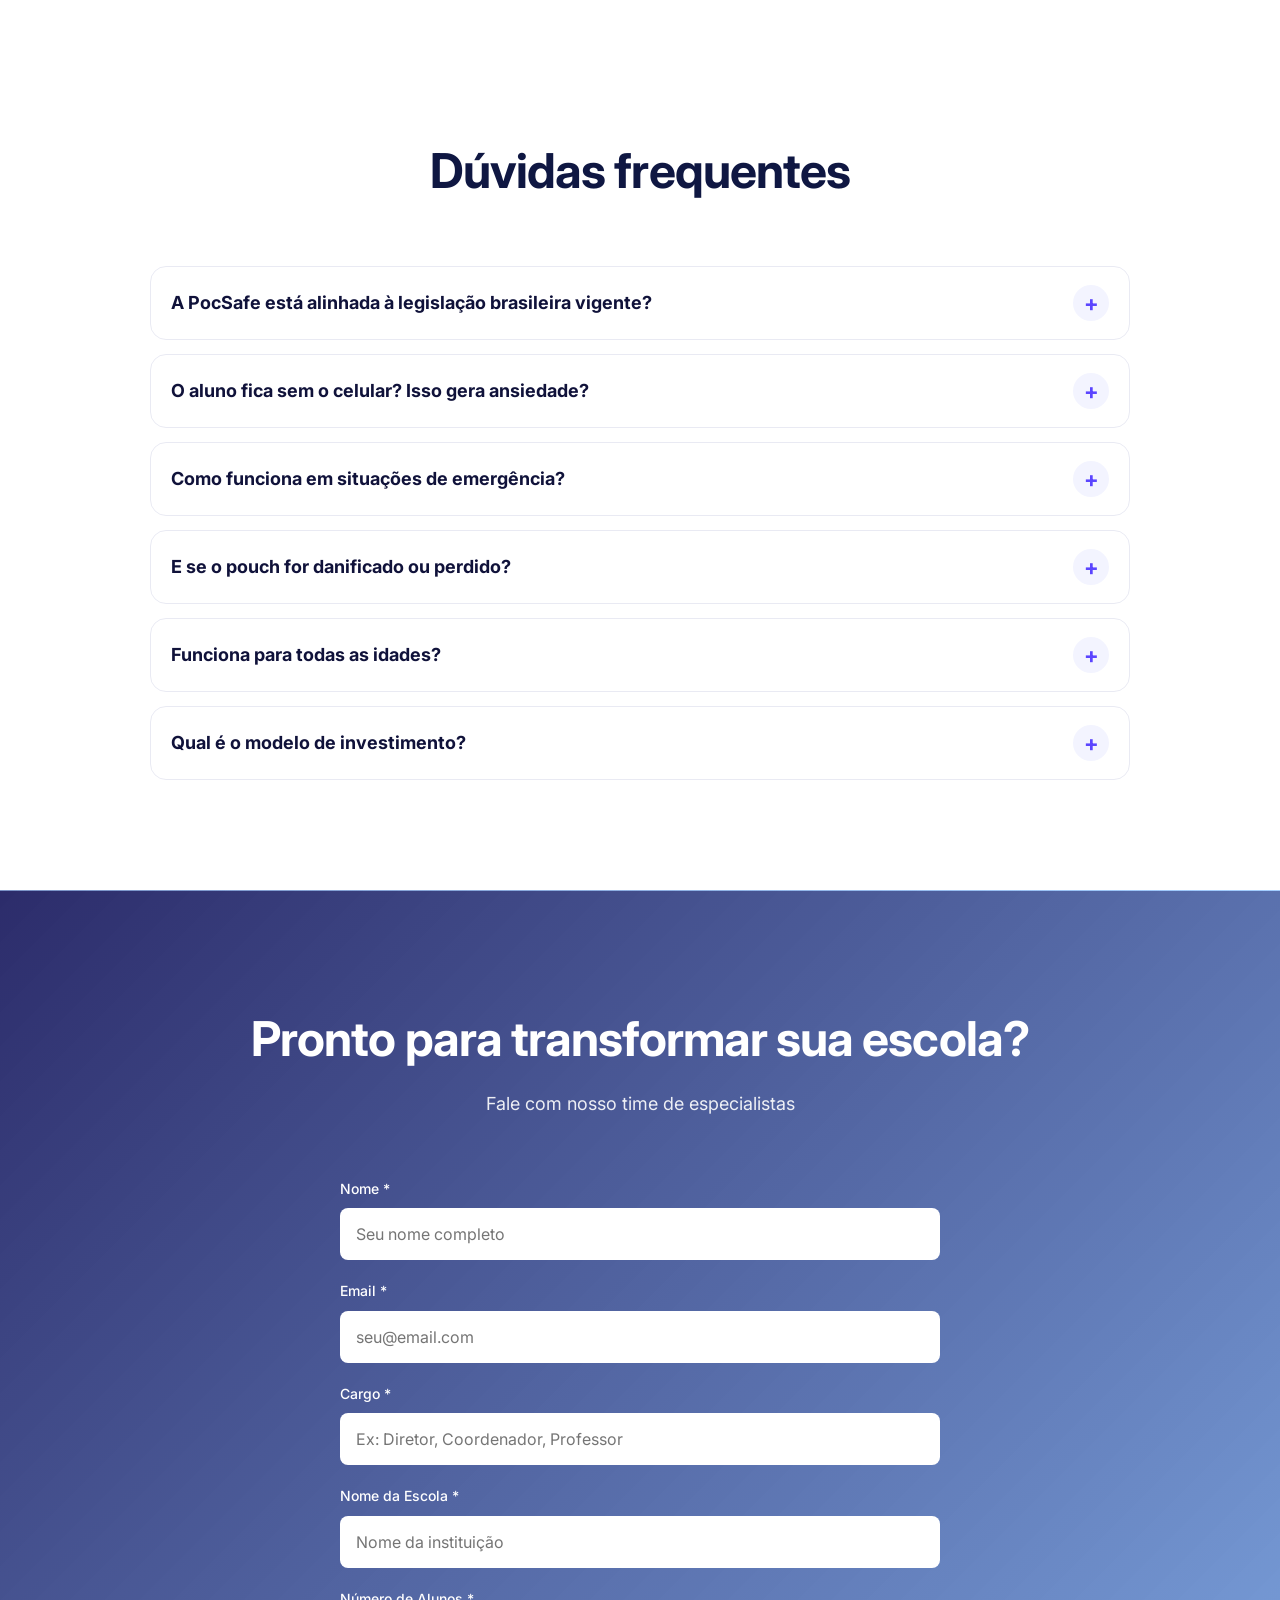
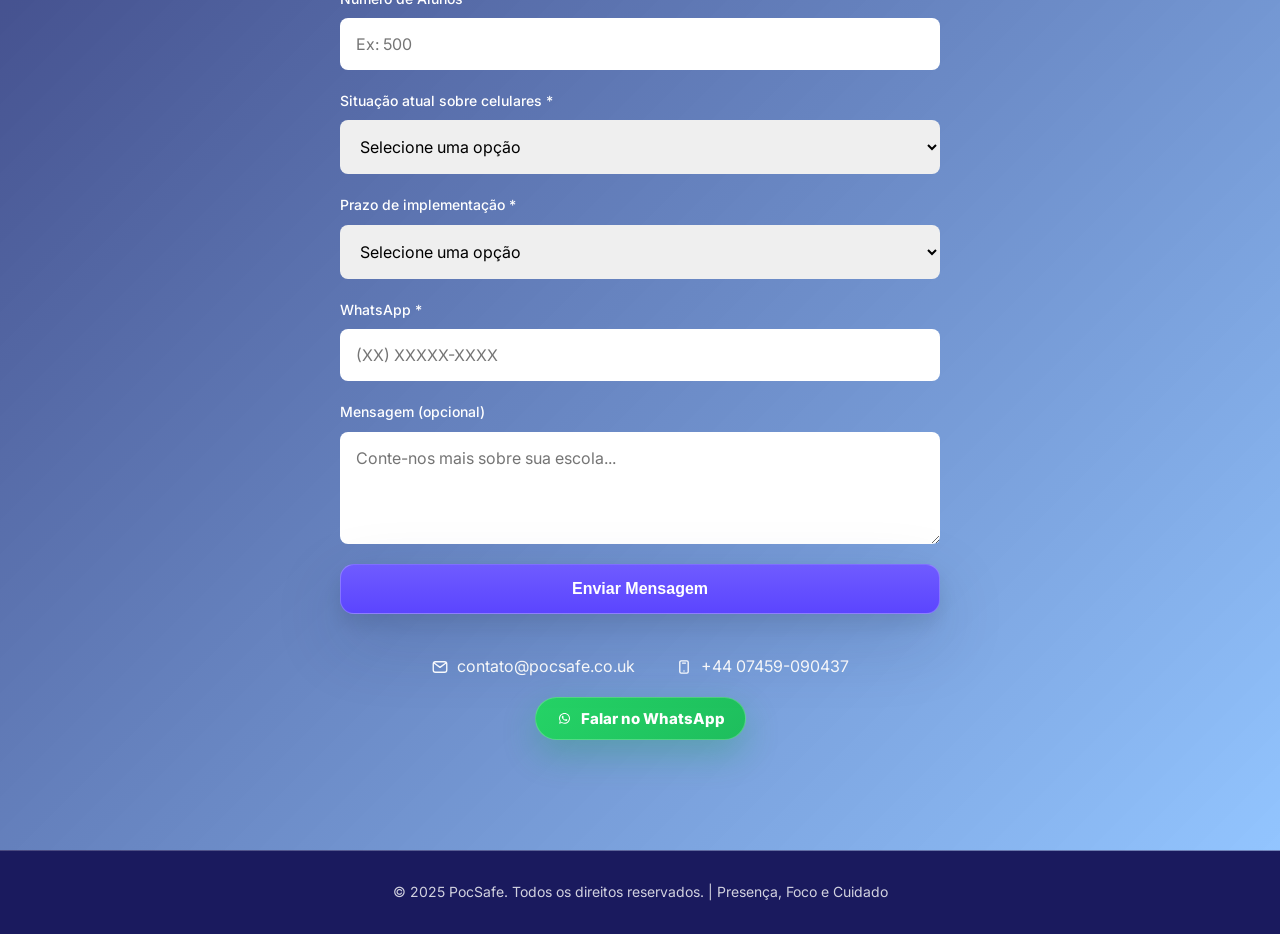
==== commit 430a7336: "Add files via upload Atualiza site com video institucional" ====
--- a/index.html
+++ b/index.html
@@ -58,6 +58,49 @@
     </nav>
 
     <main>
+      <!-- VIDEO INTRO -->
+      <section class="video-intro" id="video-intro">
+        <div class="container video-intro-inner">
+          <div class="video-intro-copy animate-on-scroll">
+            <p class="video-intro-kicker">COMO FUNCIONA NA PRÁTICA</p>
+            <h1 class="video-intro-title">
+              Ambientes escolares com foco absoluto
+            </h1>
+            <p class="video-intro-subtitle">
+              Uma solução simples, estruturada e sem conflito para implementar
+              uma política phone-free na sua escola.
+            </p>
+          </div>
+
+          <div class="video-intro-media animate-on-scroll">
+            <div class="video-intro-frame">
+              <iframe
+                src="https://www.youtube.com/embed/fEzDW7FtJE0"
+                title="Video institucional da PocSafe"
+                loading="eager"
+                allow="
+                  accelerometer;
+                  autoplay;
+                  clipboard-write;
+                  encrypted-media;
+                  gyroscope;
+                  picture-in-picture;
+                  web-share;
+                "
+                referrerpolicy="strict-origin-when-cross-origin"
+                allowfullscreen
+              ></iframe>
+            </div>
+          </div>
+
+          <div class="video-intro-actions animate-on-scroll">
+            <a href="#como-funciona" class="btn btn-primary"
+              >Conhecer a solução</a
+            >
+          </div>
+        </div>
+      </section>
+
       <!-- HERO -->
       <section class="hero" id="topo">
         <div class="container hero-inner">
--- a/styles.css
+++ b/styles.css
@@ -245,6 +245,37 @@
   text-align: center;
 }
 
+.section-cta {
+  margin-top: 32px;
+  text-align: center;
+}
+
+.section-cta-link {
+  display: inline-flex;
+  align-items: center;
+  justify-content: center;
+  padding: 12px 20px;
+  border-radius: 999px;
+  border: 1px solid rgba(26, 26, 94, 0.16);
+  background: rgba(255, 255, 255, 0.65);
+  color: #1a1a5e;
+  text-decoration: none;
+  font-weight: 700;
+  font-size: 15px;
+  transition:
+    transform 0.2s ease,
+    background 0.2s ease,
+    border-color 0.2s ease,
+    box-shadow 0.2s ease;
+}
+
+.section-cta-link:hover {
+  transform: translateY(-2px);
+  background: rgba(255, 255, 255, 0.9);
+  border-color: rgba(26, 26, 94, 0.28);
+  box-shadow: 0 10px 22px rgba(26, 26, 94, 0.12);
+}
+
 /* Botões (base) */
 .btn {
   display: inline-flex;
@@ -409,6 +440,210 @@
   height: 3px;
   background: #333;
   transition: 0.3s;
+}
+
+/* =========================
+   VIDEO INTRO
+========================= */
+.video-intro {
+  min-height: calc(100vh - 108px);
+  padding: 120px 5% 56px;
+  position: relative;
+  overflow: hidden;
+  background: linear-gradient(
+    140deg,
+    #1a1a5e 0%,
+    #4a9eff 30%,
+    #7c6cff 70%,
+    #c9a8ff 100%
+  );
+  background-size: 220% 220%;
+  animation: gradientMove 18s ease infinite;
+}
+
+.video-intro::before {
+  content: "";
+  position: absolute;
+  inset: 0;
+  background:
+    radial-gradient(
+      780px 420px at 12% 18%,
+      rgba(255, 255, 255, 0.13),
+      rgba(255, 255, 255, 0) 60%
+    ),
+    radial-gradient(
+      700px 460px at 86% 34%,
+      rgba(91, 69, 255, 0.35),
+      rgba(91, 69, 255, 0) 62%
+    ),
+    radial-gradient(
+      620px 380px at 50% 100%,
+      rgba(74, 158, 255, 0.22),
+      rgba(74, 158, 255, 0) 65%
+    );
+  pointer-events: none;
+}
+
+.video-intro::after {
+  content: "";
+  position: absolute;
+  inset: 0;
+  background: radial-gradient(
+    circle,
+    rgba(255, 255, 255, 0.1) 1px,
+    transparent 1px
+  );
+  background-size: 56px 56px;
+  opacity: 0.18;
+  pointer-events: none;
+}
+
+.video-intro-inner {
+  position: relative;
+  z-index: 1;
+  min-height: calc(100vh - 176px);
+  display: grid;
+  justify-items: center;
+  align-content: center;
+  gap: 26px;
+  text-align: center;
+}
+
+.video-intro-copy {
+  max-width: 820px;
+  margin: 0 auto;
+}
+
+.video-intro-kicker {
+  display: inline-flex;
+  align-items: center;
+  justify-content: center;
+  margin-bottom: 16px;
+  padding: 8px 14px;
+  border-radius: 999px;
+  border: 1px solid rgba(255, 255, 255, 0.28);
+  background: rgba(255, 255, 255, 0.12);
+  color: rgba(255, 255, 255, 0.9);
+  font-size: 13px;
+  font-weight: 700;
+  letter-spacing: 0.08em;
+  text-transform: uppercase;
+}
+
+.video-intro-title {
+  margin: 0 auto 18px;
+  max-width: none;
+  font-size: clamp(32px, 4vw, 52px);
+  font-weight: 900;
+  line-height: 1.04;
+  letter-spacing: -0.035em;
+  color: #ffffff;
+  white-space: nowrap;
+}
+
+.video-intro-subtitle {
+  margin: 0 auto;
+  max-width: 760px;
+  font-size: 18px;
+  line-height: 1.75;
+  color: rgba(255, 255, 255, 0.86);
+}
+
+.video-intro-media {
+  width: 100%;
+}
+
+.video-intro-frame {
+  position: relative;
+  width: min(100%, 960px);
+  margin: 0 auto;
+  overflow: hidden;
+  border-radius: 28px;
+  background: rgba(9, 14, 42, 0.82);
+  box-shadow:
+    0 44px 110px rgba(8, 14, 42, 0.42),
+    0 18px 42px rgba(0, 0, 0, 0.24);
+}
+
+.video-intro-frame::before {
+  content: "";
+  position: absolute;
+  inset: 0;
+  z-index: 1;
+  border-radius: 28px;
+  border: 1px solid rgba(255, 255, 255, 0.28);
+  pointer-events: none;
+}
+
+.video-intro-frame::after {
+  content: "";
+  display: block;
+  padding-top: 56.25%;
+}
+
+.video-intro-frame iframe {
+  position: absolute;
+  inset: 0;
+  width: 100%;
+  height: 100%;
+  border: 0;
+}
+
+.video-intro-actions {
+  display: flex;
+  justify-content: center;
+}
+
+.video-intro-actions .btn {
+  min-width: 260px;
+}
+
+@media (max-width: 980px) {
+  .video-intro {
+    padding-top: 108px;
+    padding-bottom: 52px;
+  }
+
+  .video-intro-inner {
+    min-height: calc(100vh - 160px);
+    gap: 22px;
+  }
+}
+
+@media (max-width: 640px) {
+  .video-intro {
+    padding-top: 100px;
+    padding-bottom: 48px;
+  }
+
+  .video-intro-kicker {
+    font-size: 12px;
+    margin-bottom: 12px;
+  }
+
+  .video-intro-title {
+    font-size: clamp(20px, 6.2vw, 30px);
+    max-width: none;
+    white-space: nowrap;
+  }
+
+  .video-intro-subtitle {
+    font-size: 16px;
+    line-height: 1.65;
+  }
+
+  .video-intro-frame {
+    border-radius: 22px;
+  }
+
+  .video-intro-frame::before {
+    border-radius: 22px;
+  }
+
+  .video-intro-actions .btn {
+    width: 100%;
+    max-width: 320px;
+  }
 }
 
 /* =========================
@@ -1414,6 +1649,14 @@
   opacity: 0.95;
 }
 
+.contact-flag-icon {
+  width: 20px;
+  height: 14px;
+  flex: 0 0 20px;
+  border-radius: 14px;
+  box-shadow: 0 0 0 1px rgba(255, 255, 255, 0.35);
+}
+
 .contact-whatsapp-btn {
   margin: 18px auto 0;
   display: inline-flex;
@@ -1449,10 +1692,79 @@
   flex: 0 0 17px;
 }
 
+.contact-social-btn .contact-social-icon {
+  width: 22px;
+  height: 22px;
+  flex: 0 0 22px;
+  display: block;
+}
+
+.contact-social-row {
+  margin: 18px auto 0;
+  display: flex;
+  align-items: center;
+  justify-content: center;
+  gap: 8px;
+  flex-wrap: wrap;
+}
+
+.contact-social-btn {
+  margin: 0;
+  font-size: 16px;
+  gap: 8px;
+  padding: 11px 18px;
+}
+
+.contact-linkedin-btn {
+  background: linear-gradient(135deg, #0a66c2, #004182);
+  box-shadow: 0 14px 34px rgba(10, 102, 194, 0.3);
+}
+
+.contact-linkedin-btn:hover {
+  box-shadow: 0 18px 42px rgba(10, 102, 194, 0.38);
+}
+
+.contact-facebook-btn {
+  background: linear-gradient(135deg, #1877f2, #0f59bb);
+  box-shadow: 0 14px 34px rgba(24, 119, 242, 0.3);
+}
+
+.contact-facebook-btn:hover {
+  box-shadow: 0 18px 42px rgba(24, 119, 242, 0.38);
+}
+
+.brand-wordmark {
+  line-height: 1;
+}
+
+.brand-wordmark-whatsapp {
+  font-family: "Helvetica Neue", Helvetica, Arial, sans-serif;
+  font-weight: 700;
+  letter-spacing: 0;
+}
+
+.brand-wordmark-linkedin {
+  font-family: "Source Sans 3", "Helvetica Neue", Arial, sans-serif;
+  font-weight: 700;
+  letter-spacing: -0.01em;
+}
+
+.brand-wordmark-facebook {
+  font-family: Tahoma, "Helvetica Neue", Arial, sans-serif;
+  font-weight: 700;
+  letter-spacing: -0.01em;
+}
+
 @media (max-width: 520px) {
-  .contact-whatsapp-btn {
-    font-size: 14px;
-    padding: 11px 18px;
+  .contact-social-btn {
+    font-size: 16px;
+    padding: 12px 20px;
+  }
+
+  .contact-social-btn .contact-social-icon {
+    width: 26px;
+    height: 26px;
+    flex: 0 0 26px;
   }
 }
 
@@ -1486,6 +1798,15 @@
   }
   .hero-right {
     order: 2;
+  }
+
+  .section-cta {
+    margin-top: 24px;
+  }
+
+  .section-cta-link {
+    font-size: 14px;
+    padding: 11px 16px;
   }
 
   .hero-left,
@@ -1649,17 +1970,23 @@
 .hero {
   background:
     radial-gradient(
-      900px 600px at 20% 20%,
-      rgba(91, 69, 255, 0.55),
+      920px 620px at 18% 22%,
+      rgba(91, 69, 255, 0.62),
       transparent 60%
     ),
     radial-gradient(
-      800px 500px at 85% 40%,
-      rgba(74, 158, 255, 0.45),
+      860px 540px at 82% 36%,
+      rgba(201, 168, 255, 0.44),
+      transparent 62%
+    ),
+    radial-gradient(
+      760px 460px at 70% 78%,
+      rgba(74, 158, 255, 0.36),
       transparent 60%
     ),
-    linear-gradient(135deg, #1a1a5e, #4a9eff);
-  animation: none; /* tira o “move” constante pra ficar mais sofisticado */
+    linear-gradient(135deg, #1a1a5e 0%, #4a9eff 32%, #7c6cff 68%, #c9a8ff 100%);
+  background-size: 340% 340%;
+  animation: gradientMove 18s ease infinite;
 }
 .hero::before {
   opacity: 0.18;
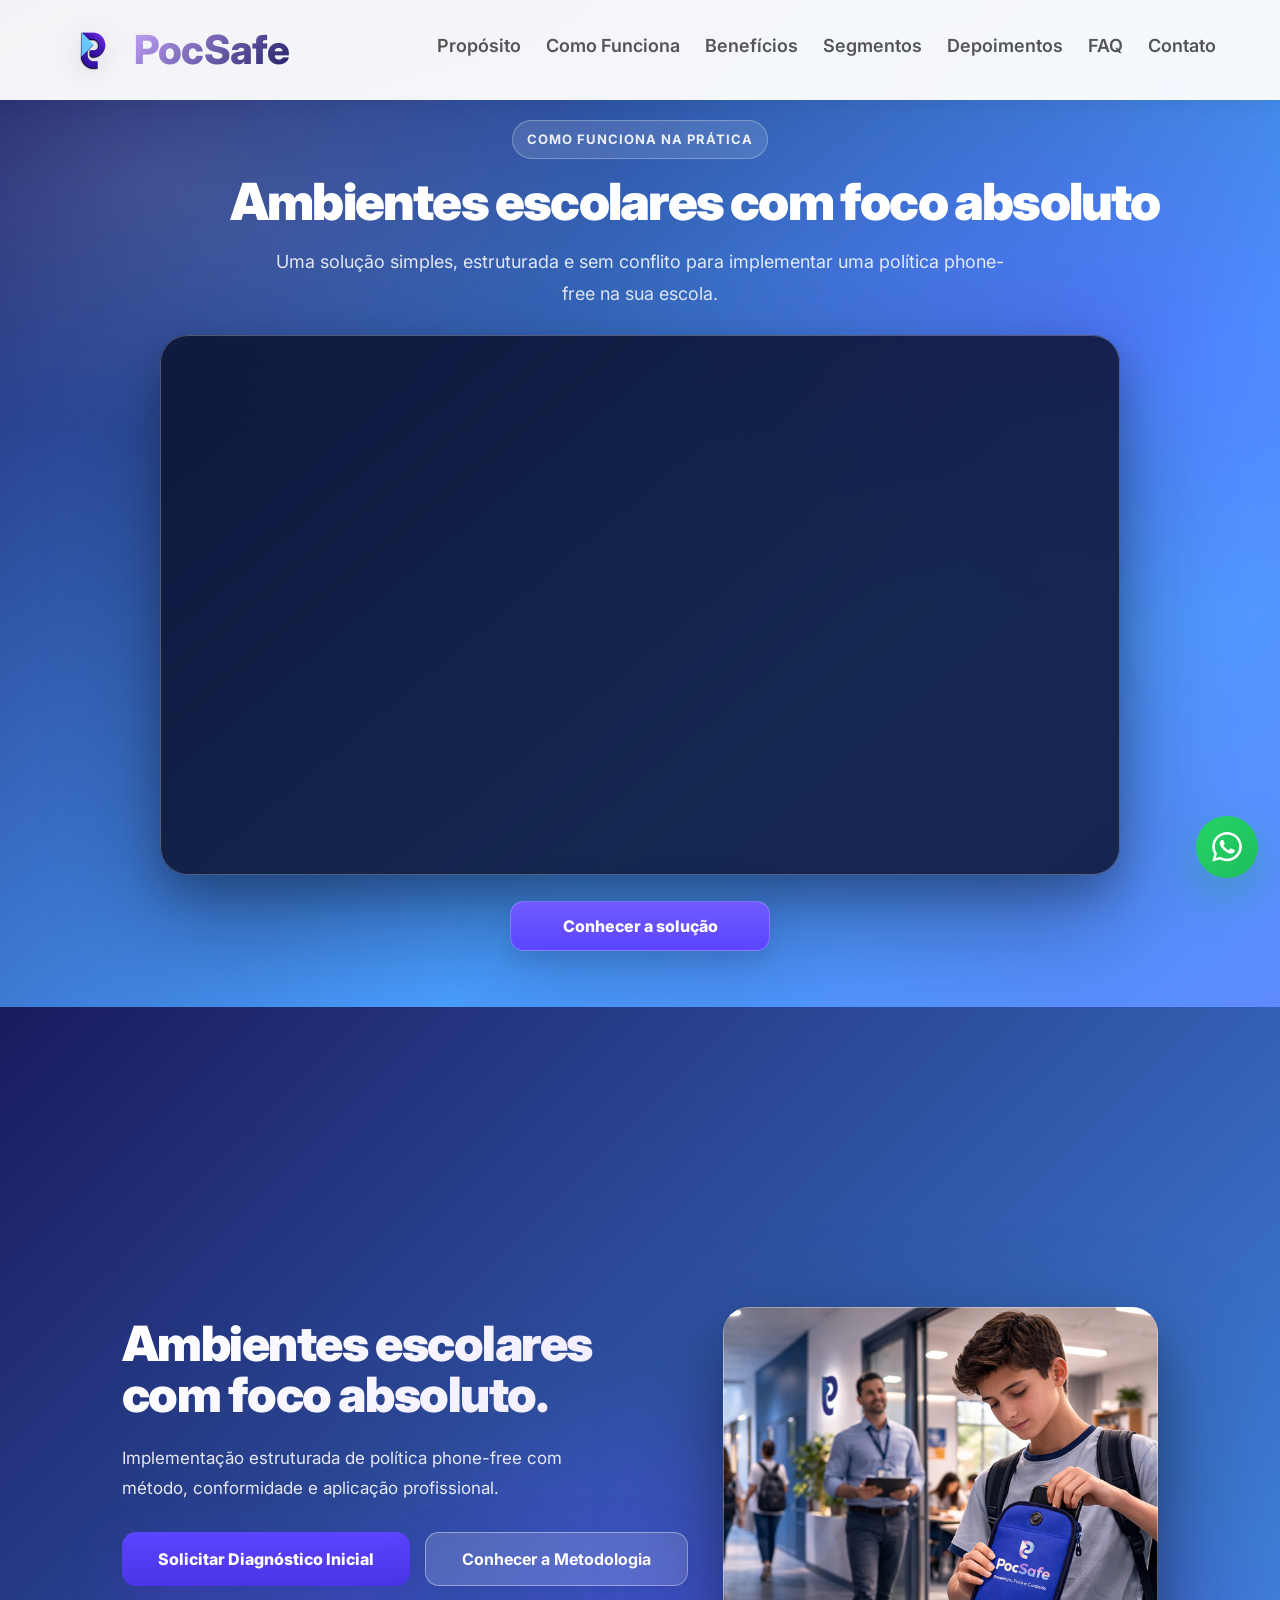
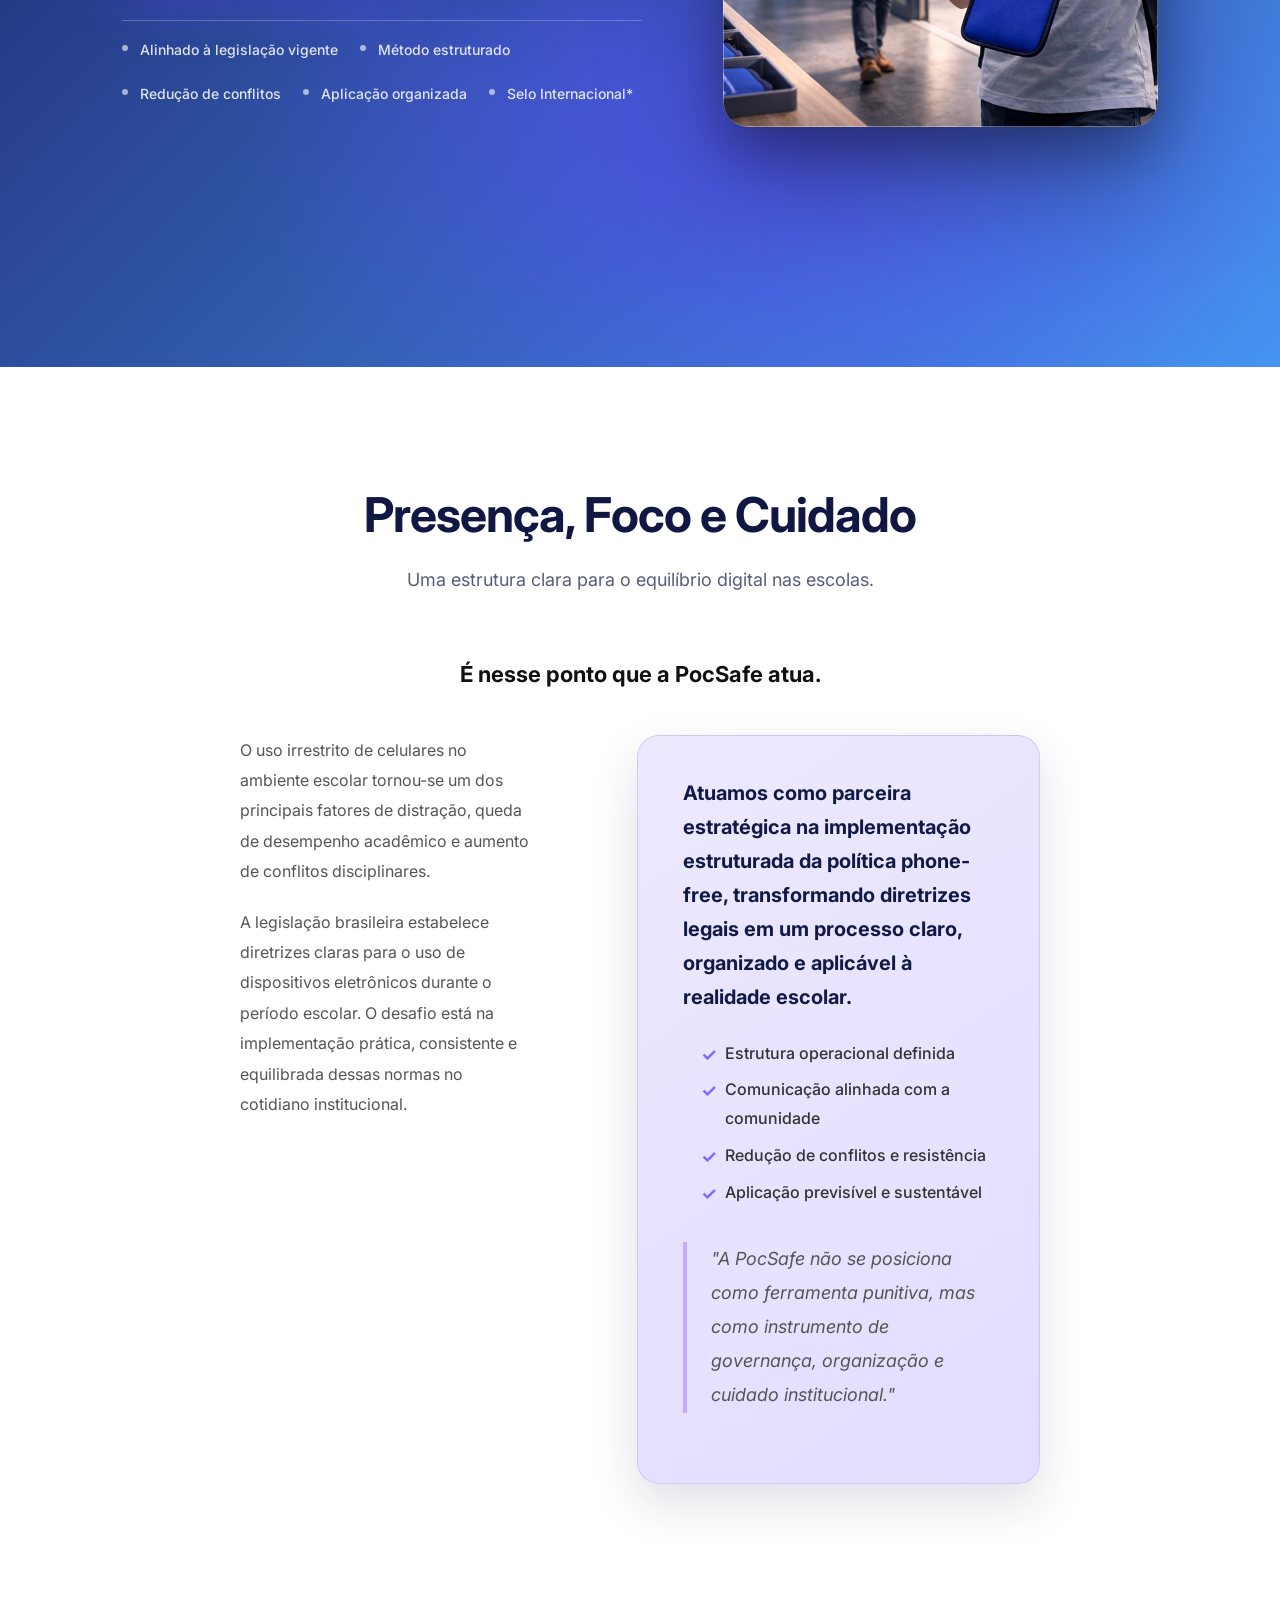
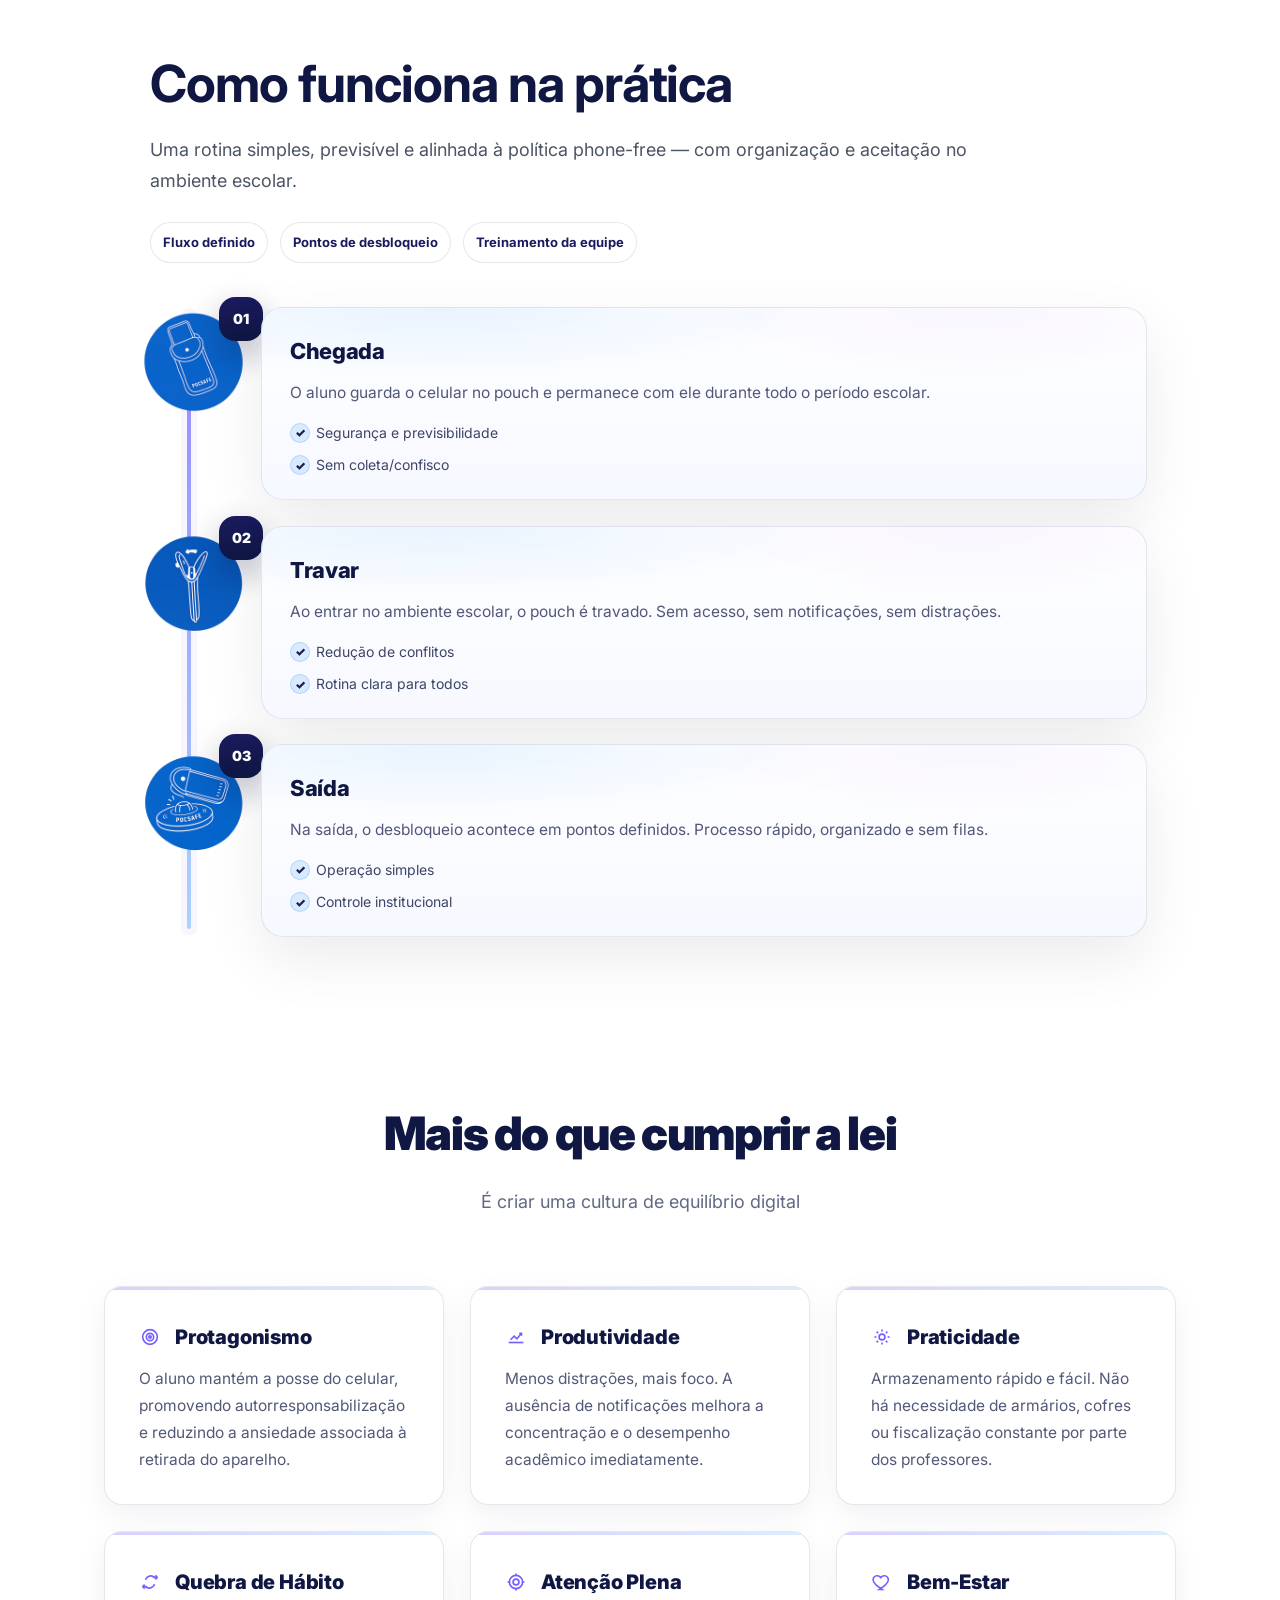
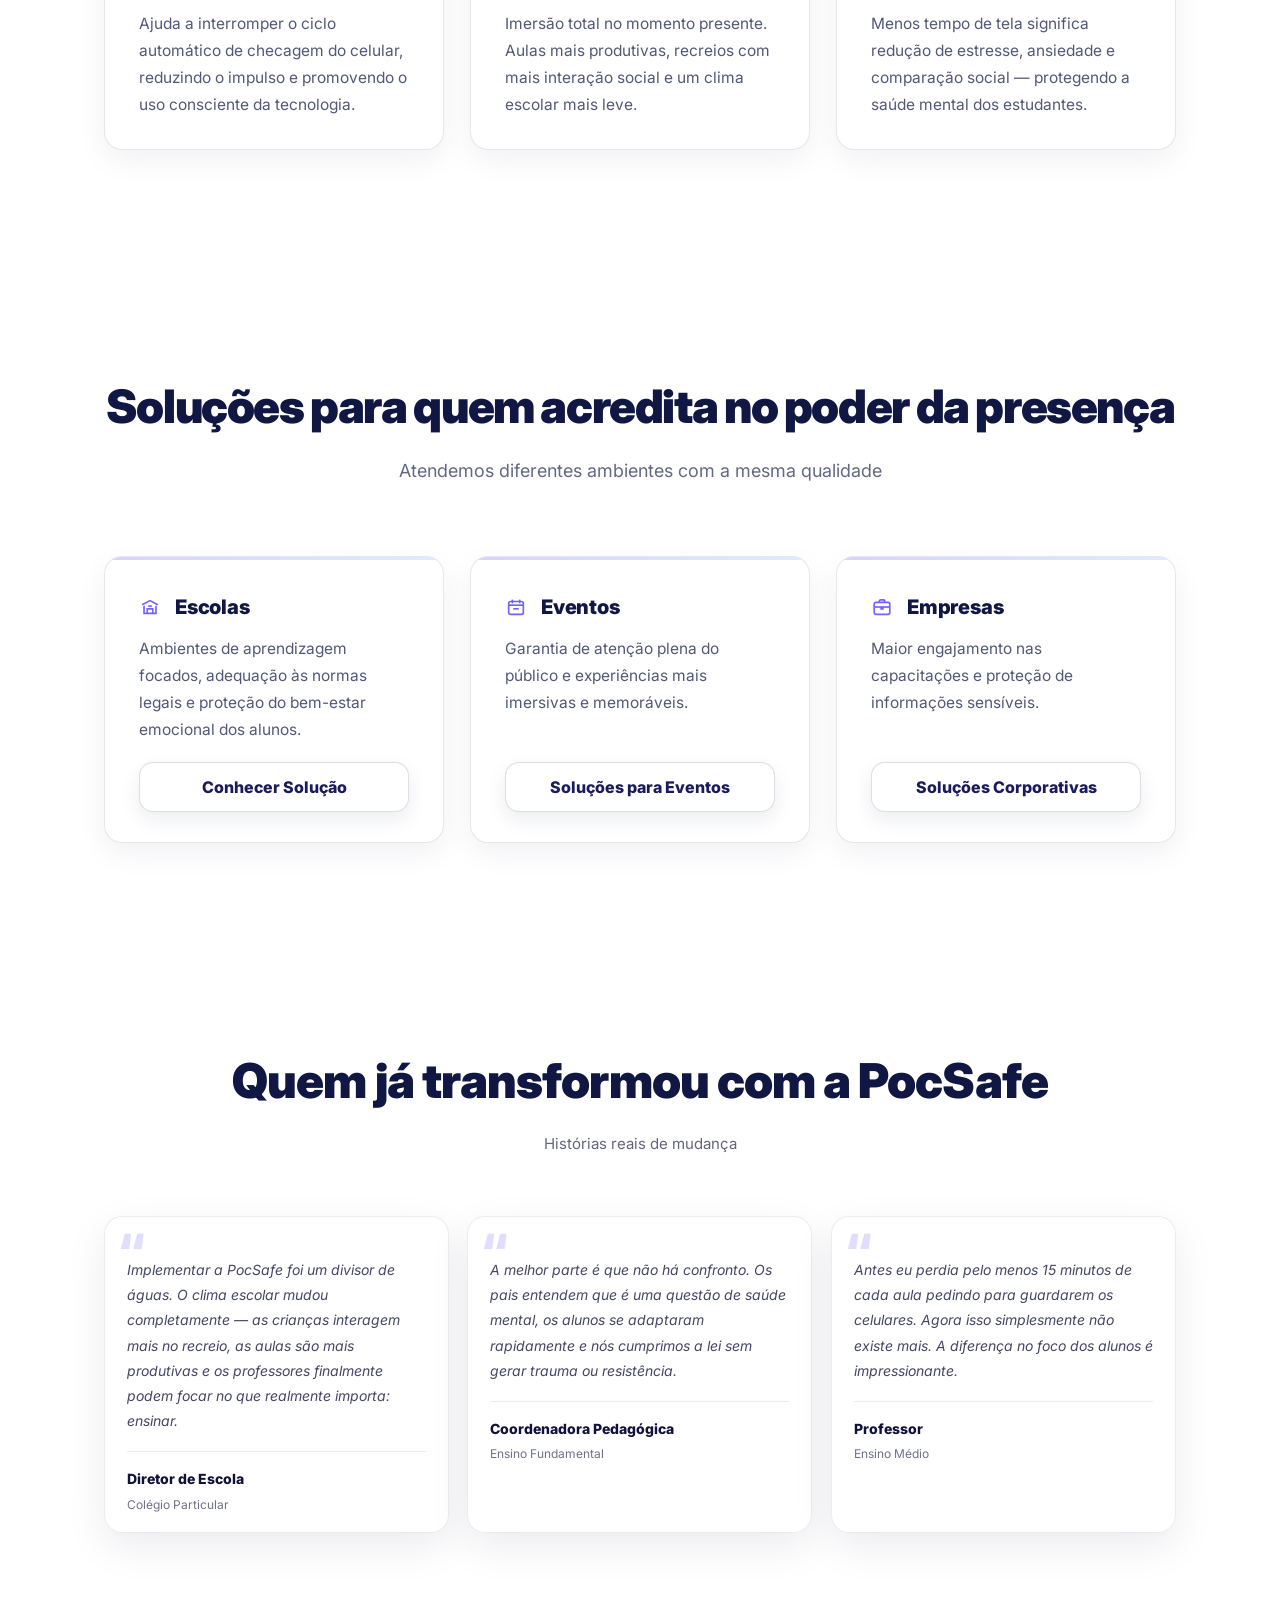
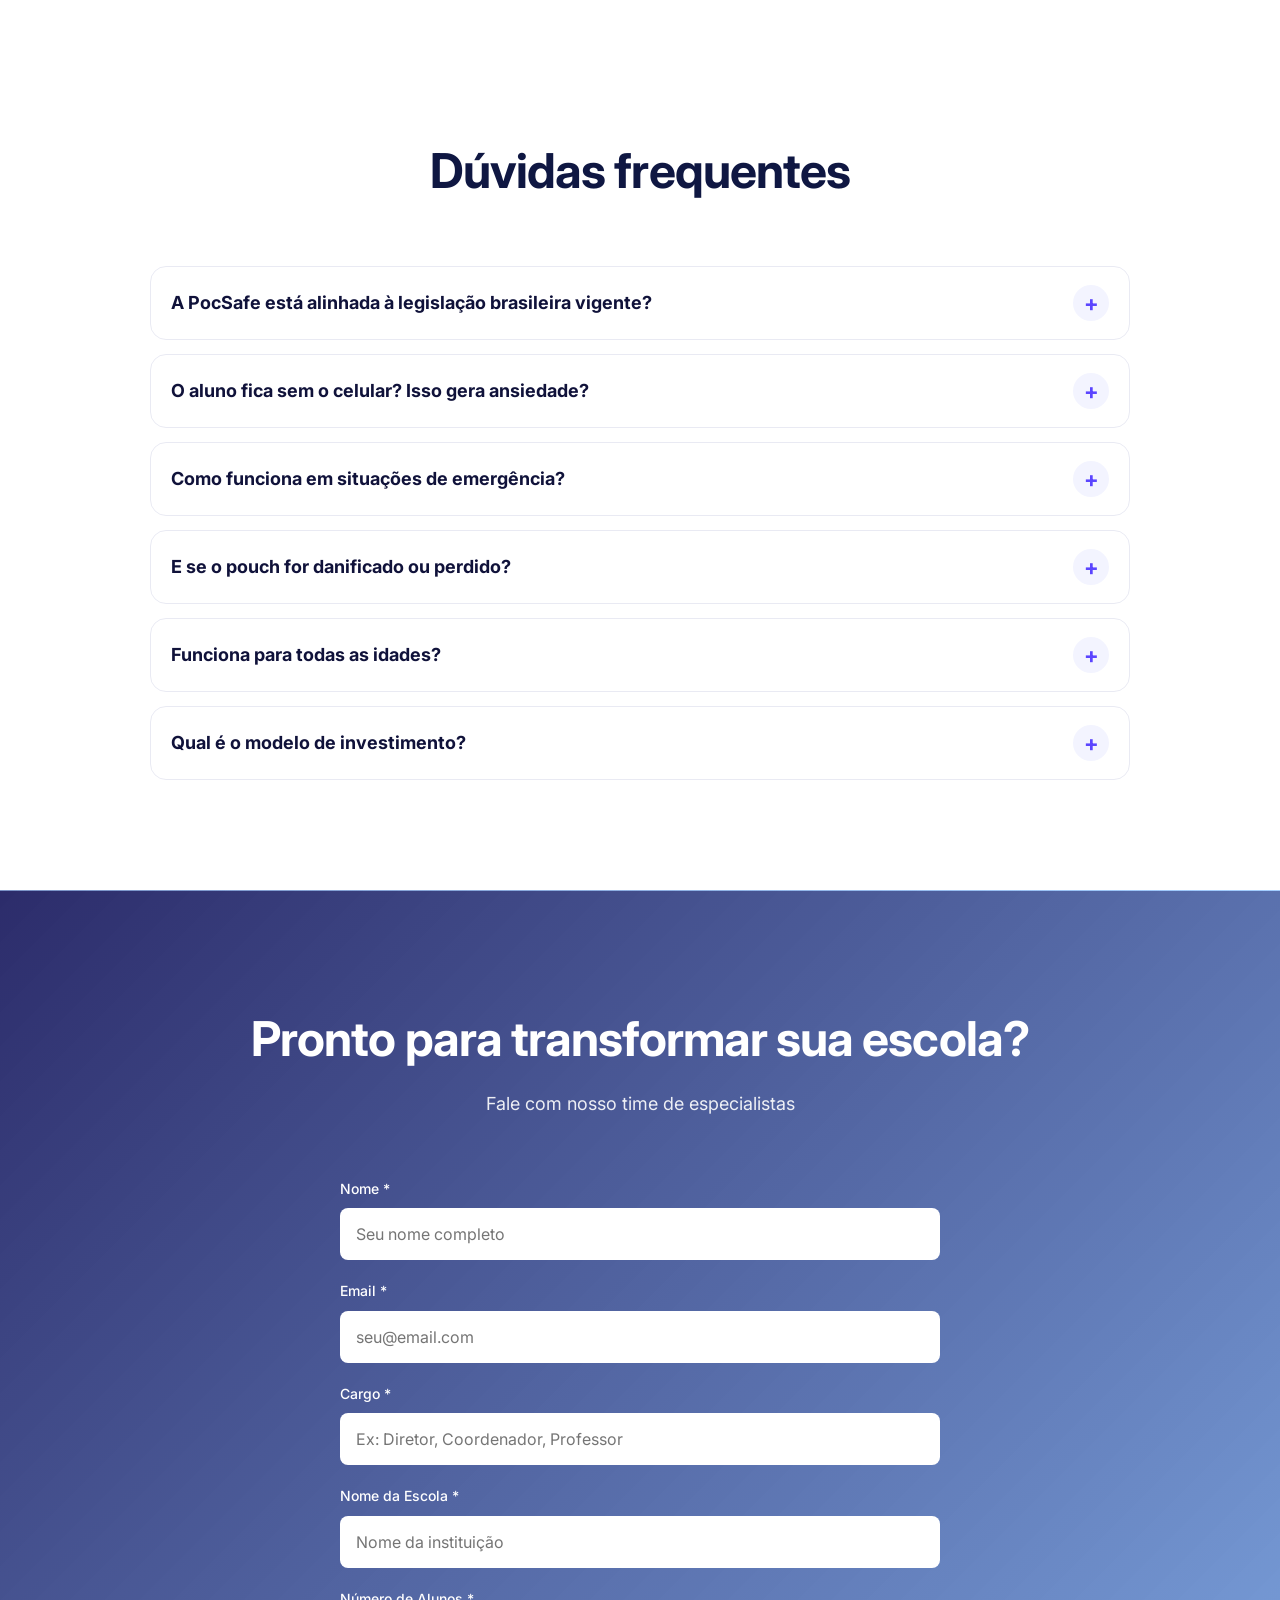
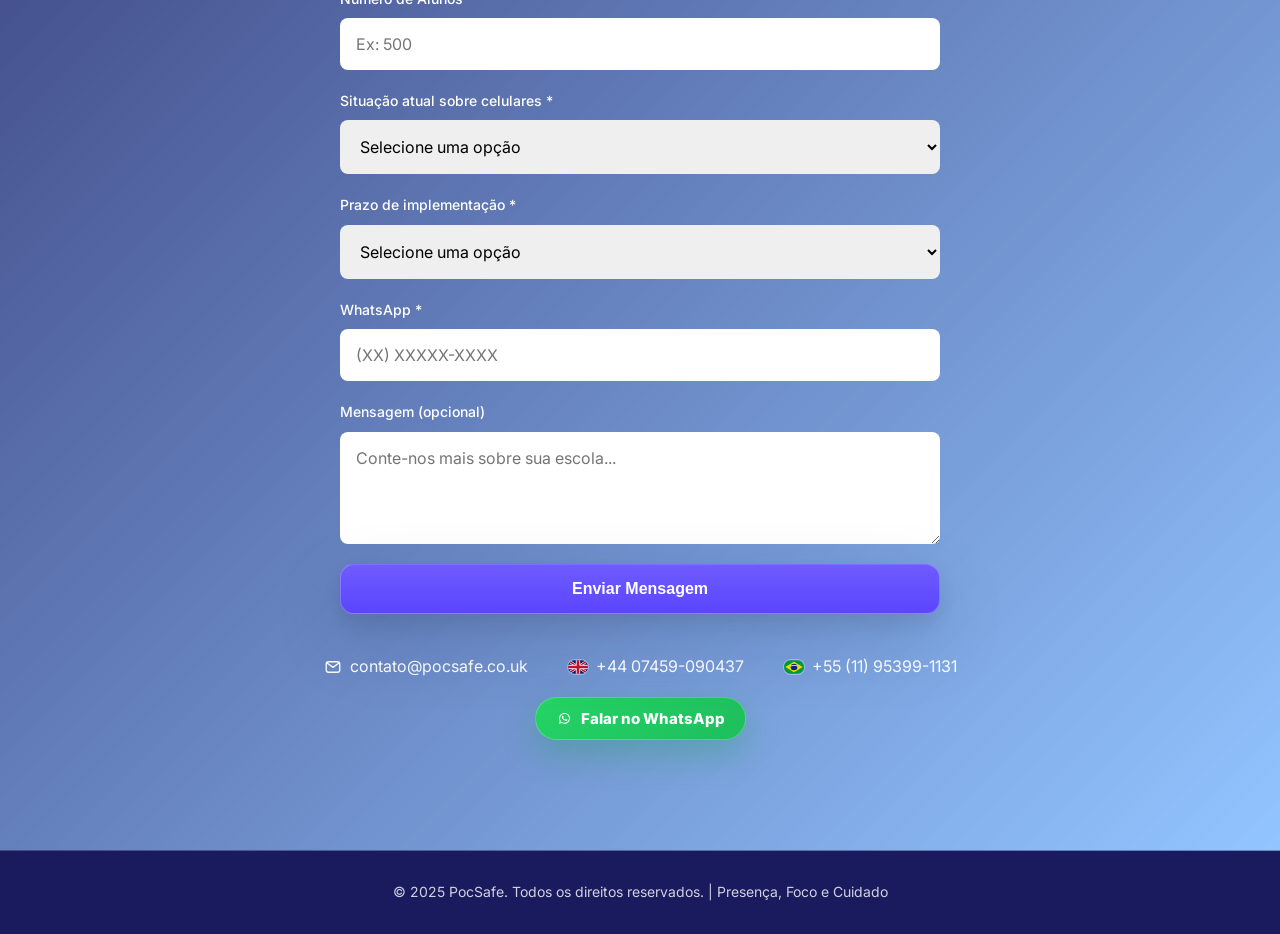
==== commit 2bccc566: "Add files via upload added BR phone and flags" ====
--- a/index.html
+++ b/index.html
@@ -902,25 +902,50 @@
             >
             <p>
               <svg
-                class="contact-icon"
-                viewBox="0 0 24 24"
-                fill="none"
-                aria-hidden="true"
+                class="contact-flag-icon"
+                viewBox="0 0 60 40"
+                xmlns="http://www.w3.org/2000/svg"
+                aria-label="Reino Unido"
               >
+                <rect width="60" height="40" fill="#012169" />
                 <path
-                  d="M8.2 3.8h7.6c1 0 1.8.8 1.8 1.8v12.8c0 1-.8 1.8-1.8 1.8H8.2c-1 0-1.8-.8-1.8-1.8V5.6c0-1 .8-1.8 1.8-1.8Z"
-                  stroke="currentColor"
-                  stroke-width="1.8"
+                  d="M0,0 L60,40 M60,0 L0,40"
+                  stroke="#fff"
+                  stroke-width="8"
                 />
                 <path
-                  d="M10 6.8h4"
-                  stroke="currentColor"
-                  stroke-width="1.8"
+                  d="M0,0 L60,40 M60,0 L0,40"
+                  stroke="#C8102E"
+                  stroke-width="4.8"
+                />
+                <path d="M30,0 V40 M0,20 H60" stroke="#fff" stroke-width="13" />
+                <path
+                  d="M30,0 V40 M0,20 H60"
+                  stroke="#C8102E"
+                  stroke-width="8"
+                />
+              </svg>
+              +44 07459-090437
+            </p>
+            <p>
+              <svg
+                class="contact-flag-icon"
+                viewBox="0 0 60 40"
+                xmlns="http://www.w3.org/2000/svg"
+                aria-label="Brasil"
+              >
+                <rect width="60" height="40" fill="#009C3B" />
+                <polygon points="30,4 56,20 30,36 4,20" fill="#FFDF00" />
+                <circle cx="30" cy="20" r="10" fill="#002776" />
+                <path
+                  d="M20.5,16.5 Q30,13 39.5,16.5"
+                  stroke="#fff"
+                  stroke-width="2.5"
+                  fill="none"
                   stroke-linecap="round"
                 />
-                <circle cx="12" cy="17.2" r="1" fill="currentColor" />
               </svg>
-              +44 07459-090437
+              +55 (11) 95399-1131
             </p>
           </div>
 
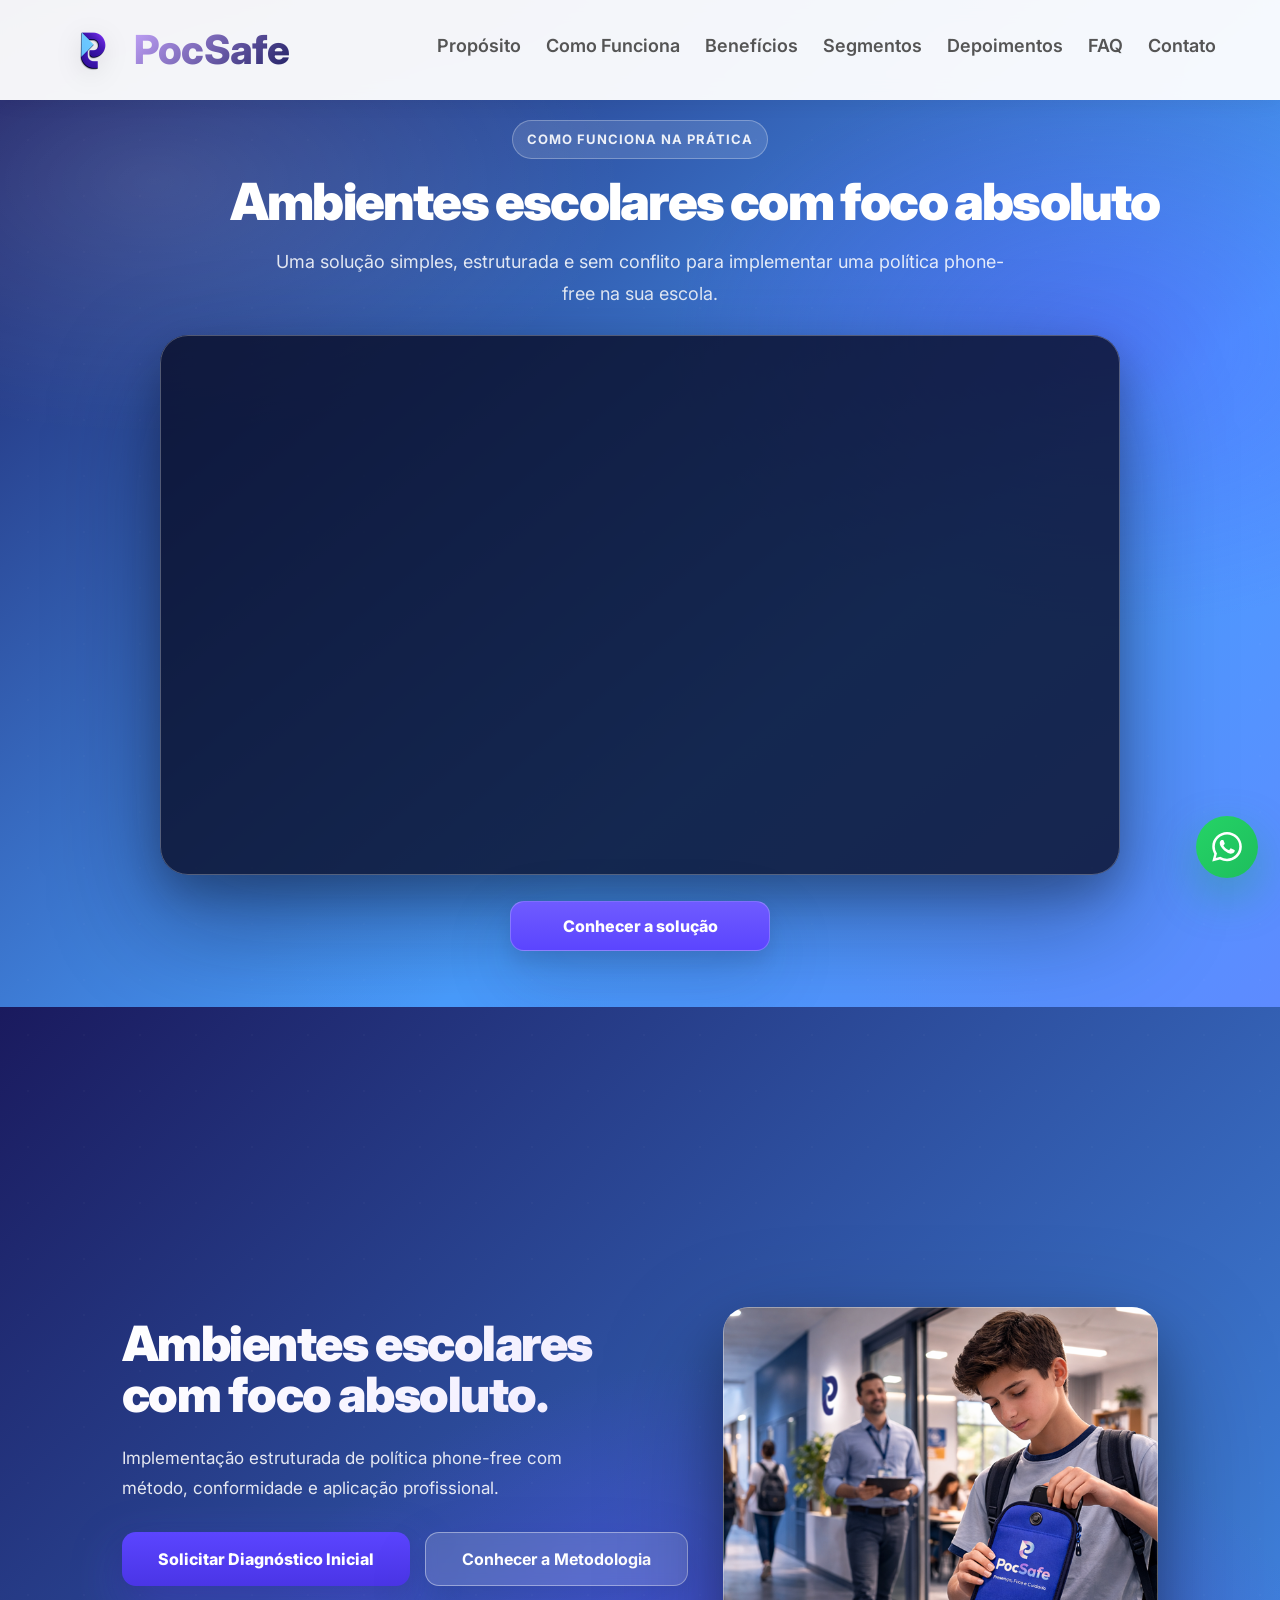
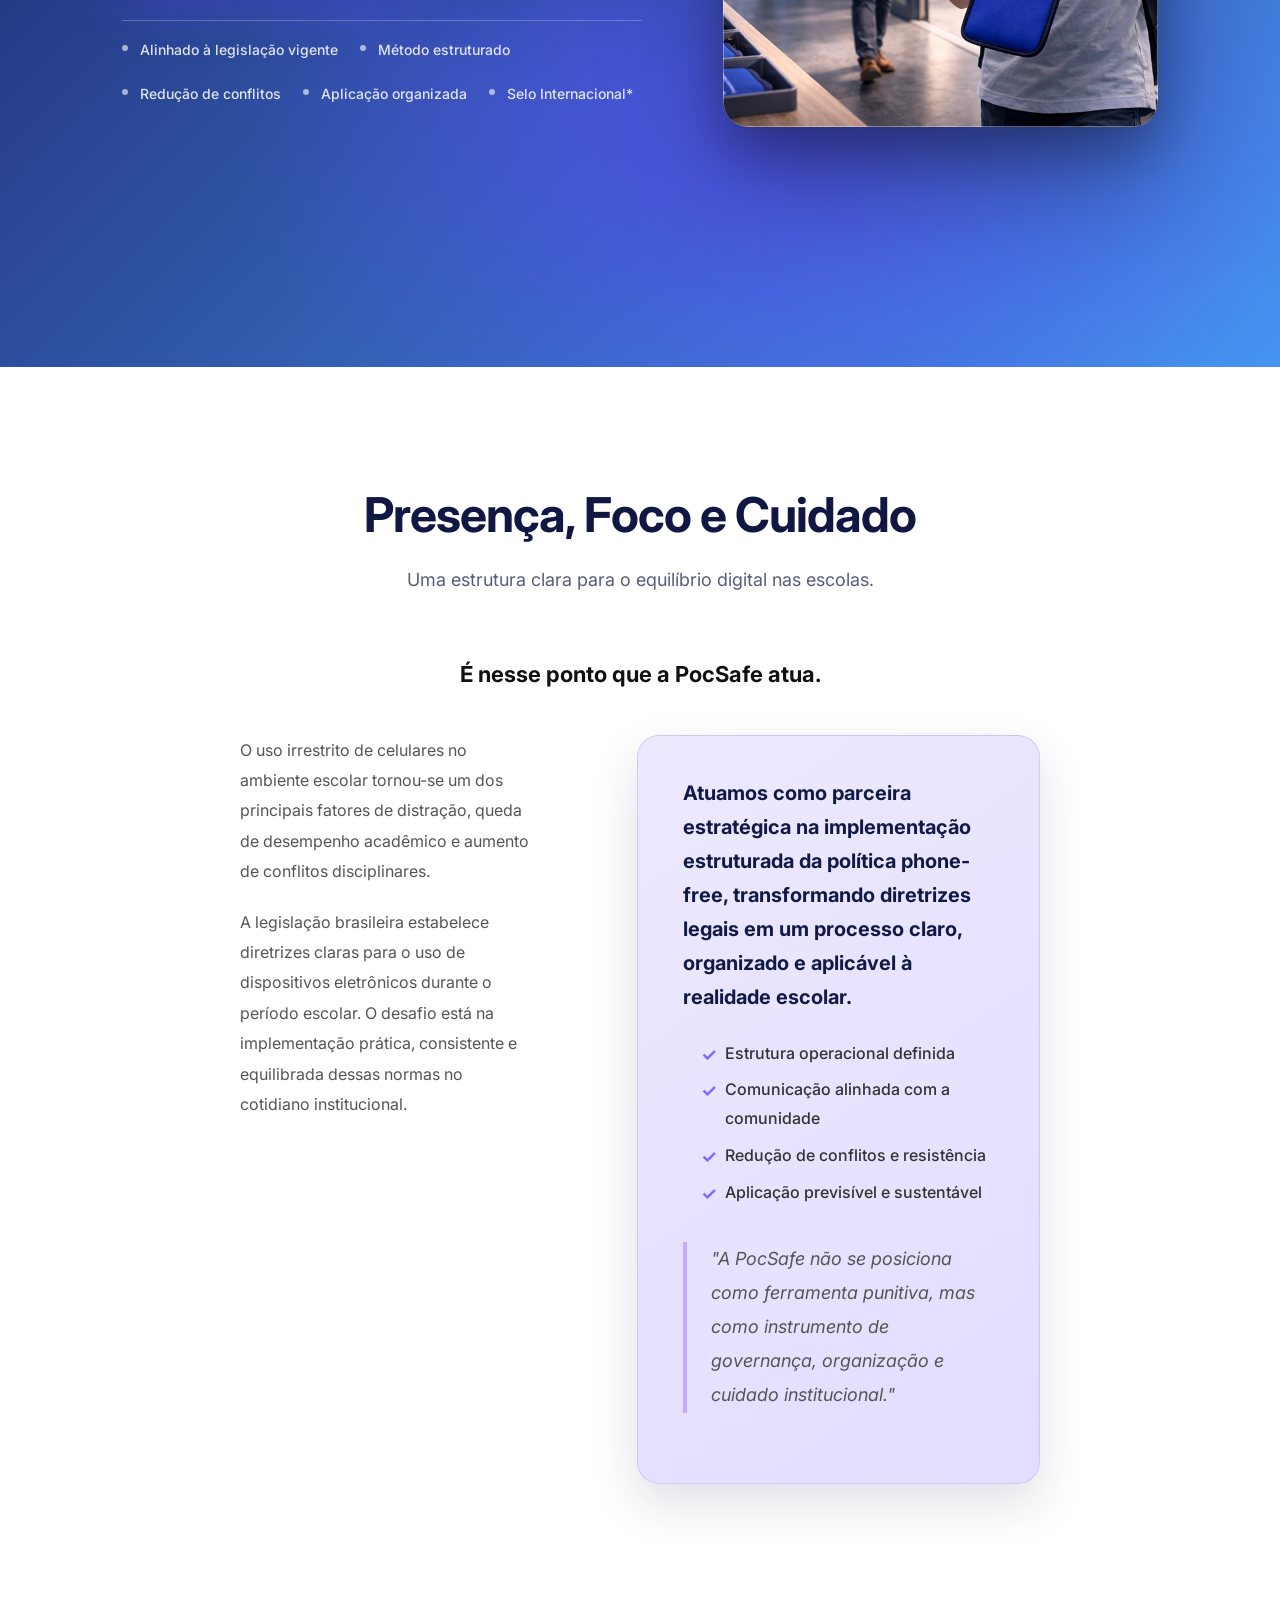
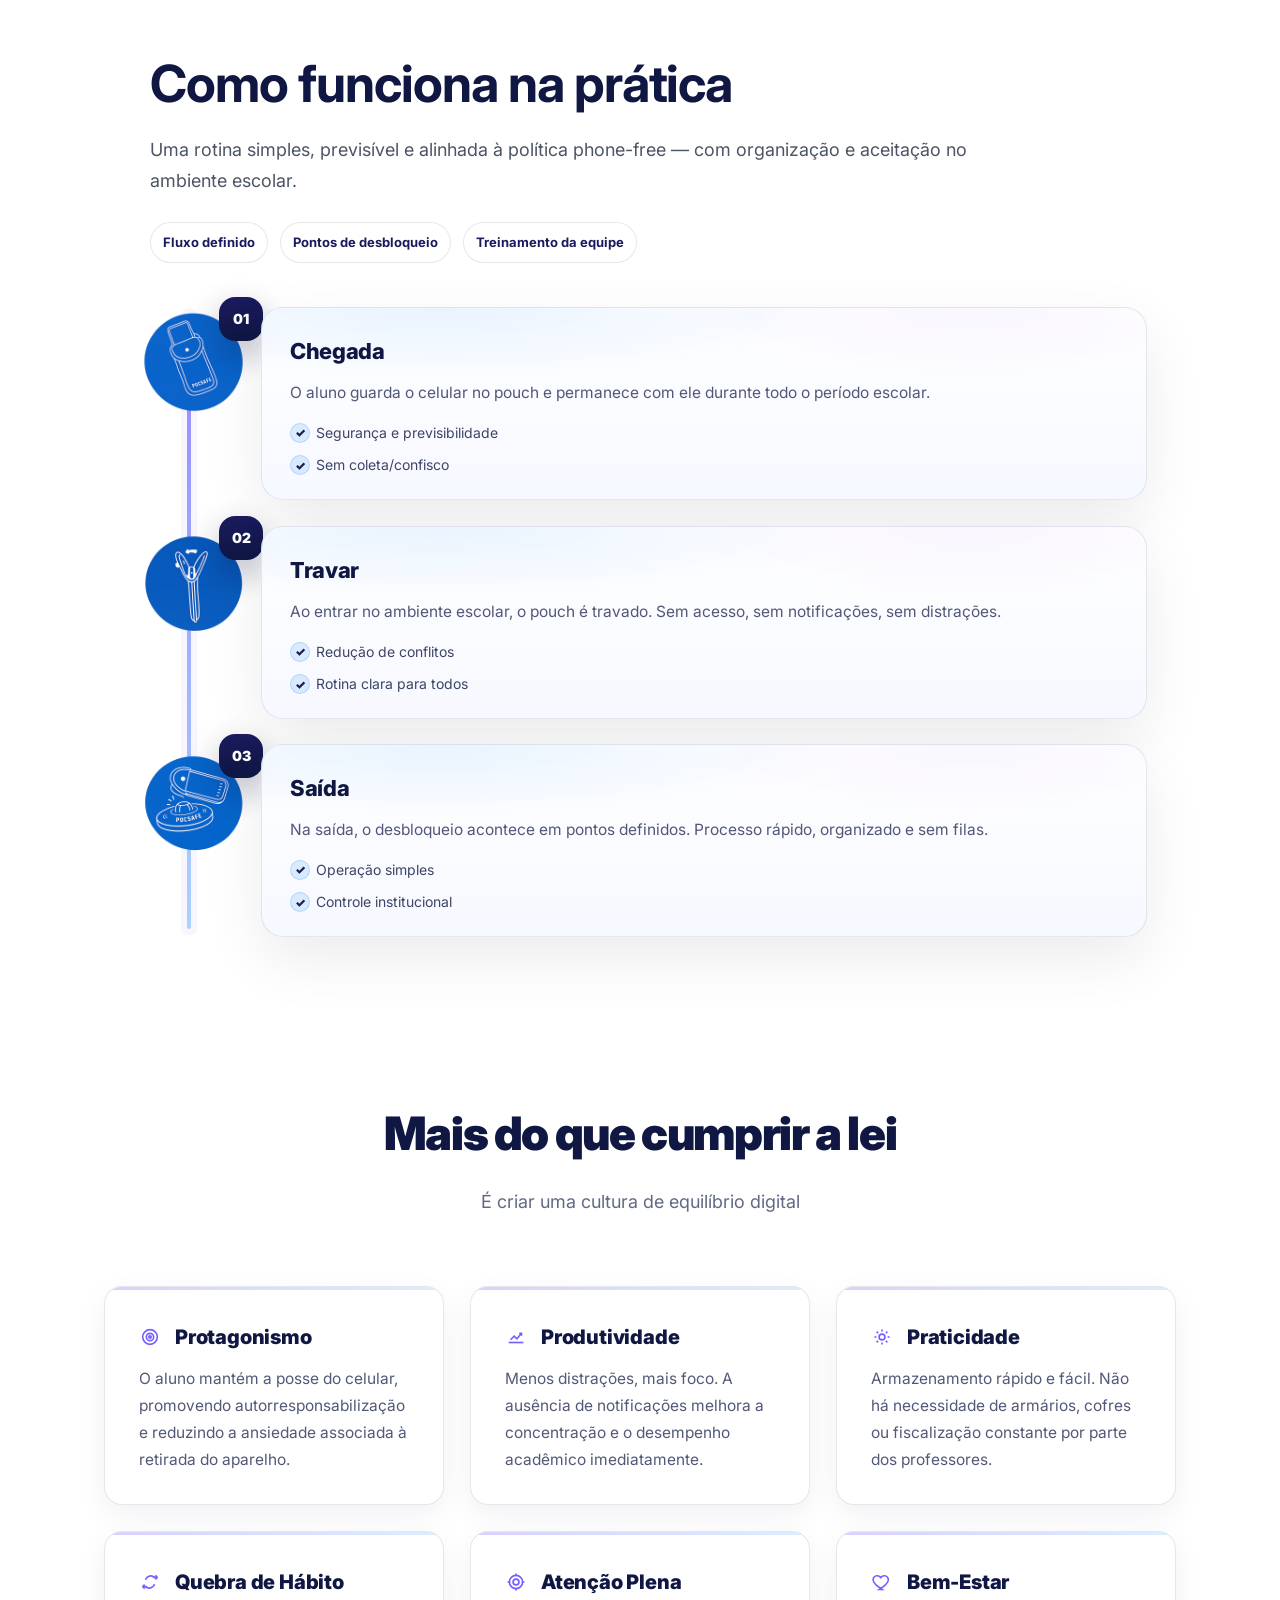
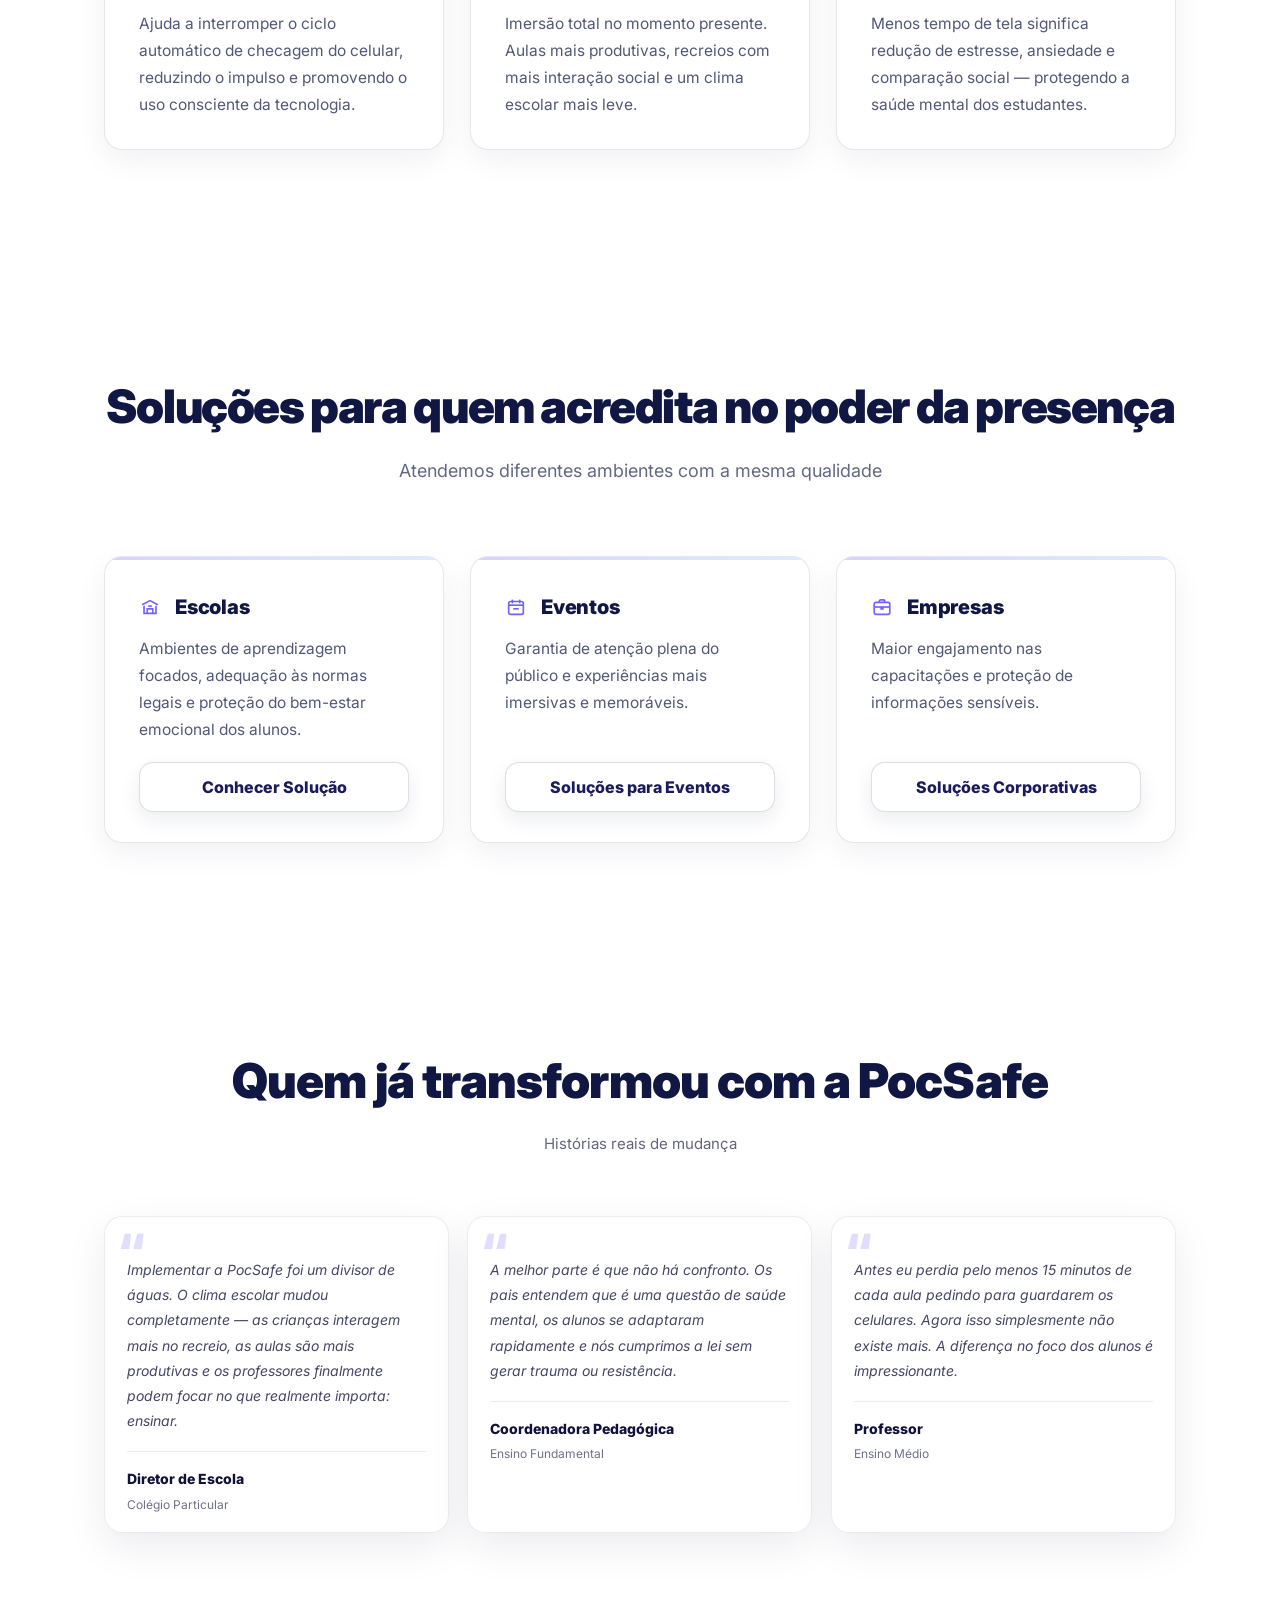
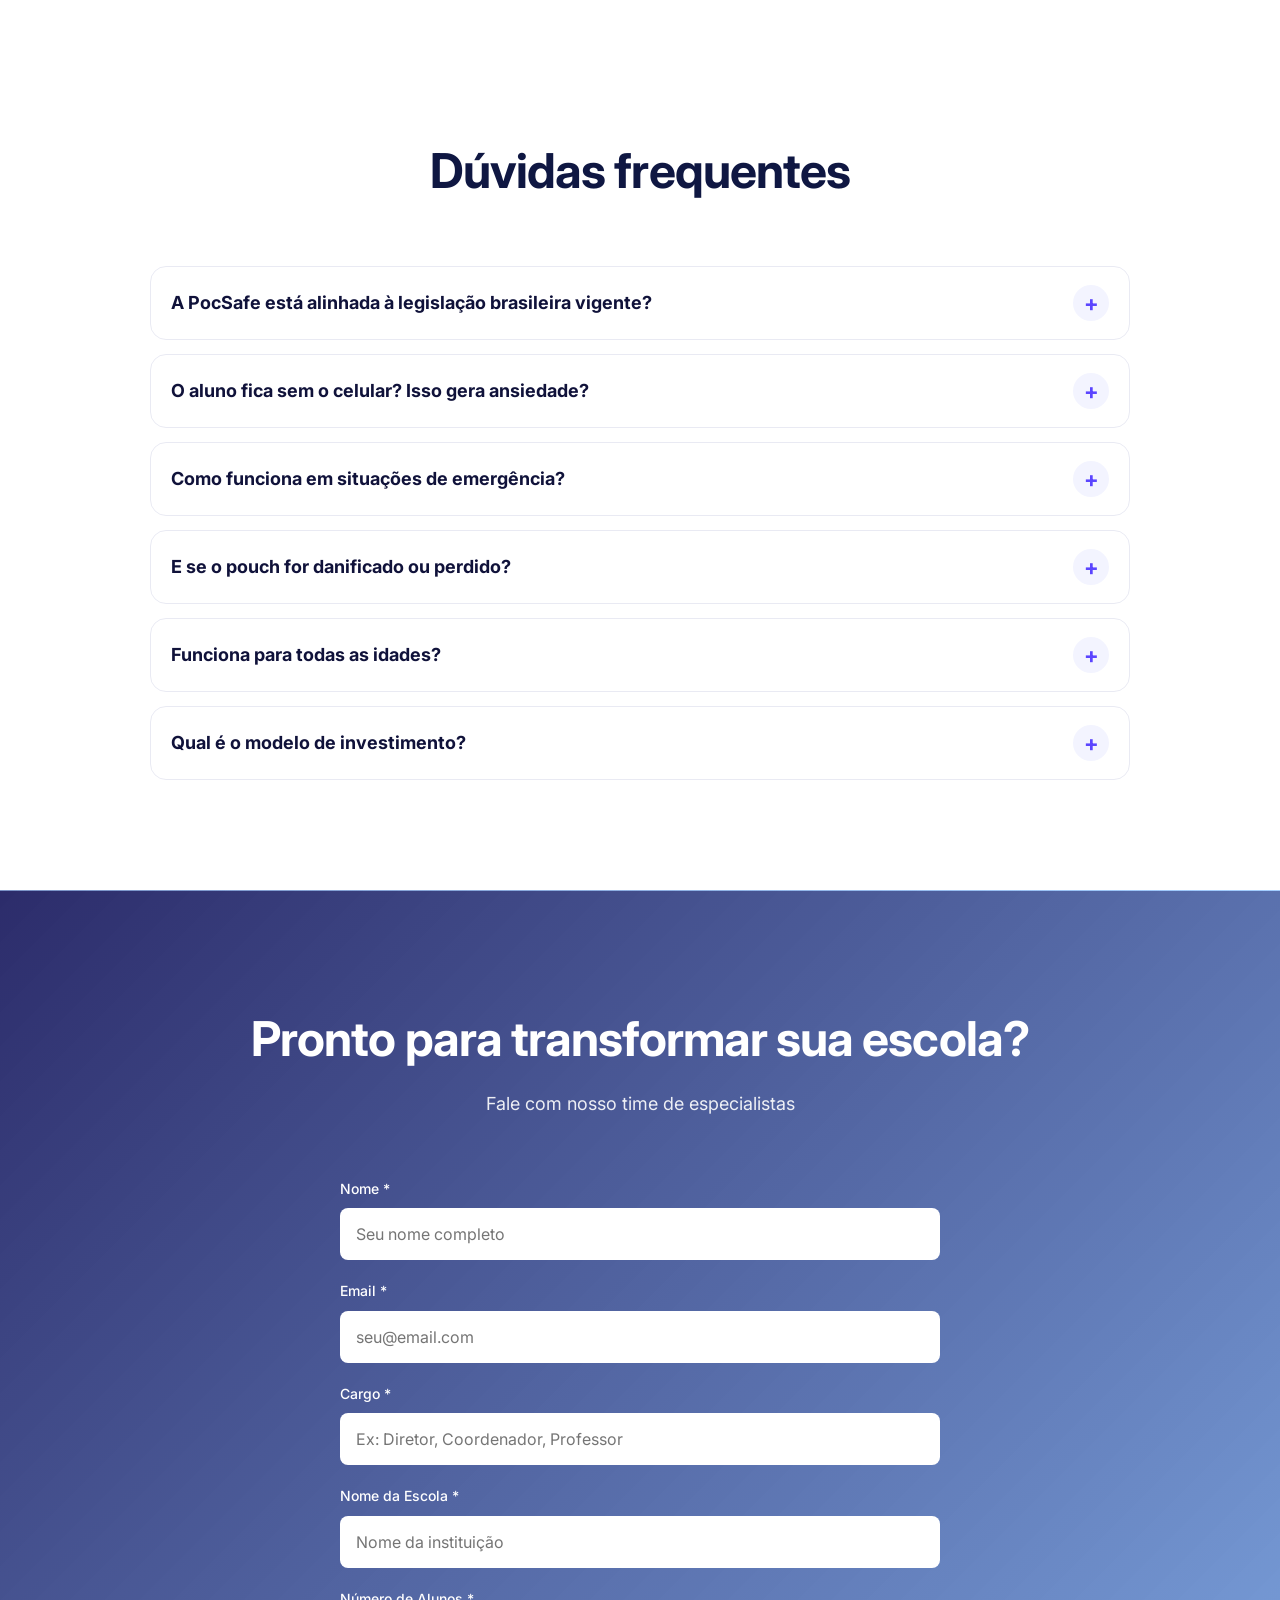
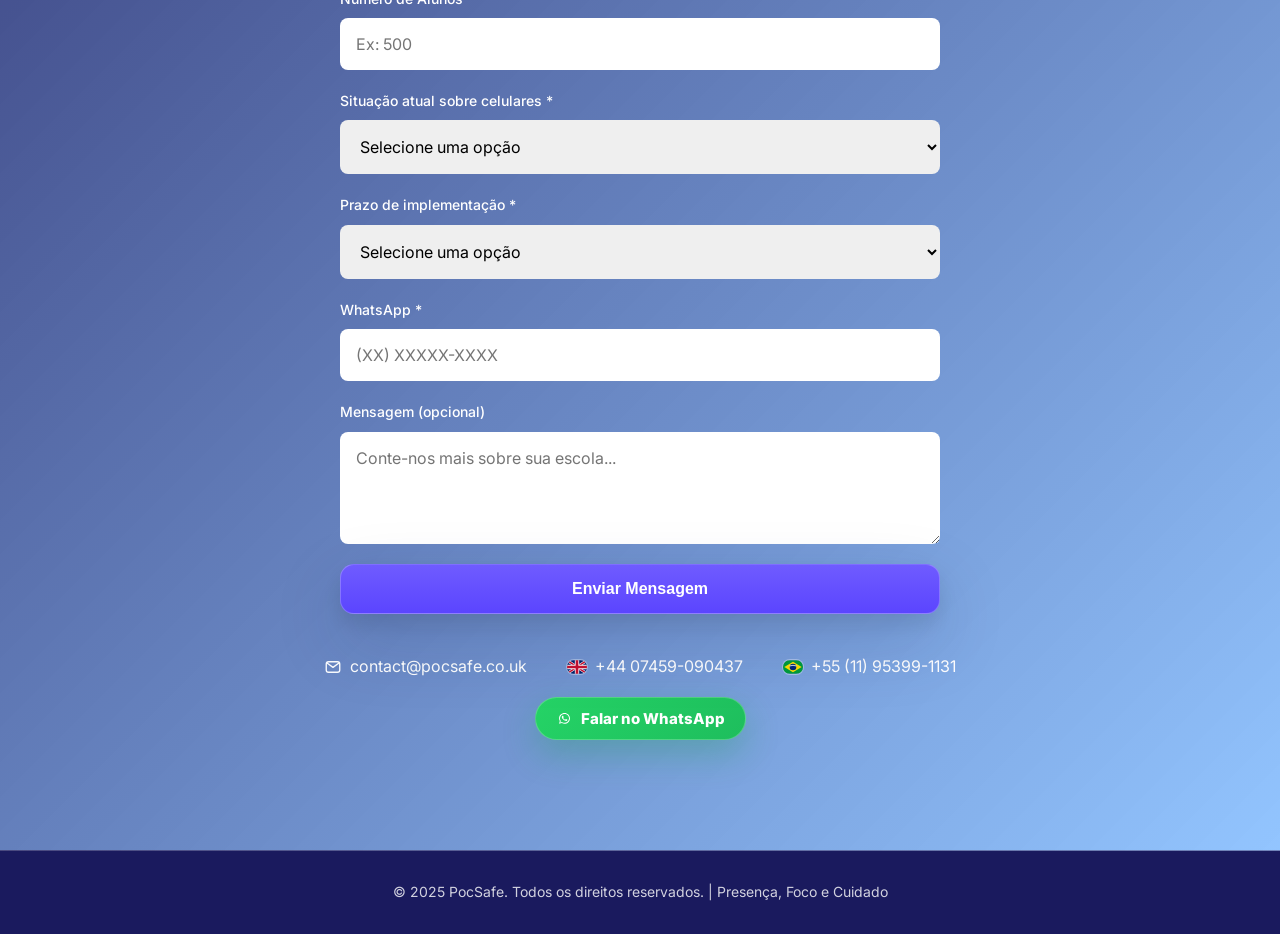
==== commit 9eb1272f: "Add files via upload email corrigido" ====
--- a/index.html
+++ b/index.html
@@ -872,8 +872,8 @@
           <div class="contact-info">
             <a
               id="contactEmailLink"
-              href="mailto:contato@pocsafe.co.uk?subject=Contato%20PocSafe&body=Ol%C3%A1%2C%20gostaria%20de%20saber%20mais%20sobre%20a%20PocSafe.%0A%0ANome%3A%20%0AEscola%3A%20%0ACidade%3A%20%0AN%C2%BA%20de%20alunos%3A%20%0ATelefone%2FWhatsApp%3A%20"
-              data-gmail-compose="https://mail.google.com/mail/?view=cm&fs=1&to=contato@pocsafe.co.uk&su=Contato%20PocSafe&body=Ol%C3%A1%2C%20gostaria%20de%20saber%20mais%20sobre%20a%20PocSafe.%0A%0ANome%3A%20%0AEscola%3A%20%0ACidade%3A%20%0AN%C2%BA%20de%20alunos%3A%20%0ATelefone%2FWhatsApp%3A%20"
+              href="mailto:contact@pocsafe.co.uk?subject=Contato%20PocSafe&body=Ol%C3%A1%2C%20gostaria%20de%20saber%20mais%20sobre%20a%20PocSafe.%0A%0ANome%3A%20%0AEscola%3A%20%0ACidade%3A%20%0AN%C2%BA%20de%20alunos%3A%20%0ATelefone%2FWhatsApp%3A%20"
+              data-gmail-compose="https://mail.google.com/mail/?view=cm&fs=1&to=contact@pocsafe.co.uk&su=Contato%20PocSafe&body=Ol%C3%A1%2C%20gostaria%20de%20saber%20mais%20sobre%20a%20PocSafe.%0A%0ANome%3A%20%0AEscola%3A%20%0ACidade%3A%20%0AN%C2%BA%20de%20alunos%3A%20%0ATelefone%2FWhatsApp%3A%20"
             >
               <svg
                 class="contact-icon"
@@ -898,7 +898,7 @@
                   stroke-linejoin="round"
                 />
               </svg>
-              contato@pocsafe.co.uk</a
+              contact@pocsafe.co.uk</a
             >
             <p>
               <svg
